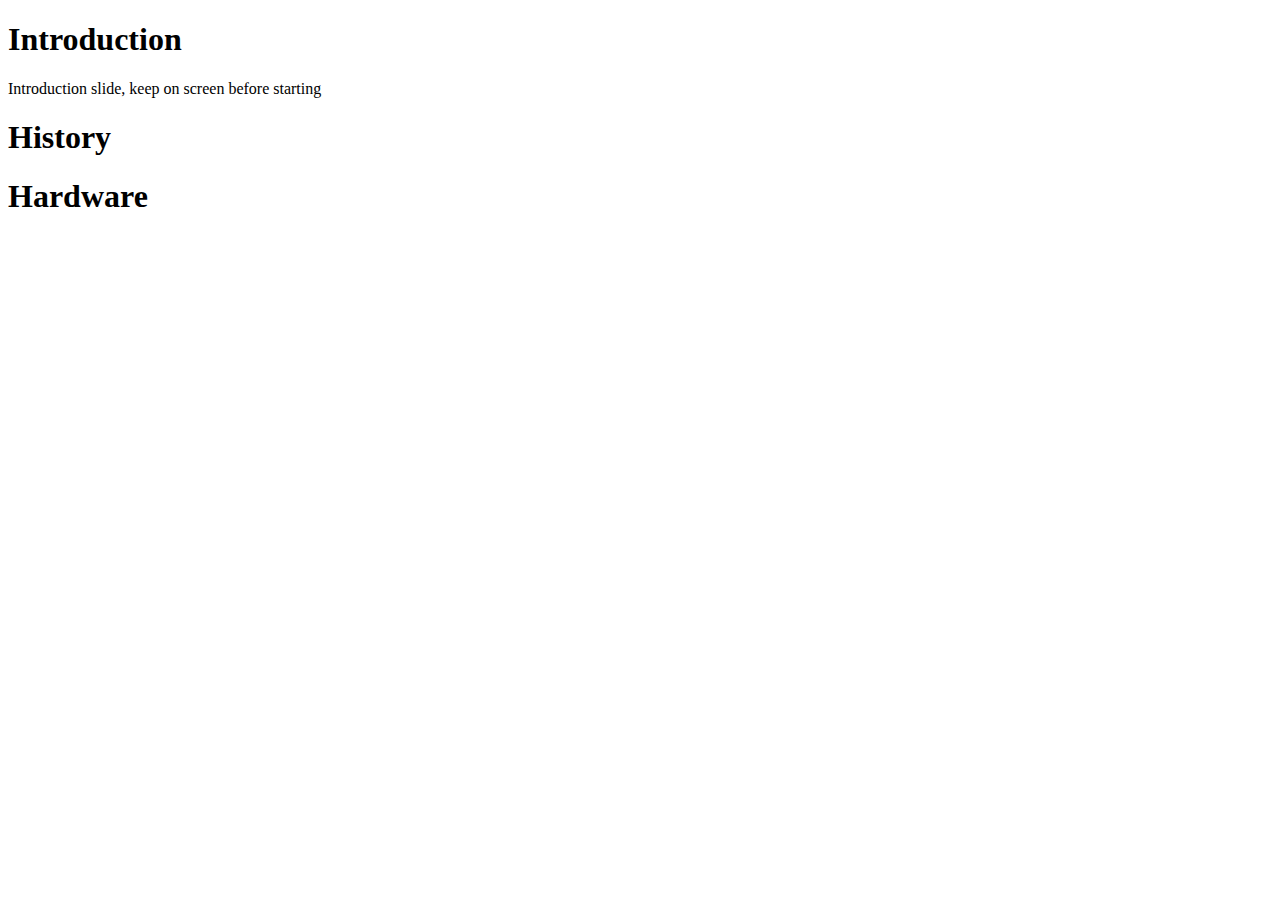
==== introduction/index.html @ b8266c04 "Added dependencies for using the speaker notes plugin." ====
<!doctype html>
<html>
    <head>
        <meta charset="utf-8" />
        <link rel="stylesheet" type="text/css" href="stylesheets/reveal.css" />
        <link rel="stylesheet" type="text/css" href="stylesheets/black.css" />
    </head>
    <body>
        <div class="reveal">
            <div class="slides">
                <section>
                    <h1>Introduction</h1>
                    <aside class="notes">Introduction slide, keep on screen before starting</aside>
                </section>
                <section>
                    <h1>History</h1>
                </section>
                <section>
                    <h1>Hardware</h1>
                </section>
            </div>
        </div>
        <script src="scripts/head.min.js"></script>
        <script src="scripts/reveal.js"></script>
        <script>
            Reveal.initialize({
                controls: false,
                center: true,
                history: true,
                transition: 'slide',
                dependencies: [
                    { src: 'plugin/notes/notes.js', async: true }
                ]
            });
        </script>
</body>
</html>
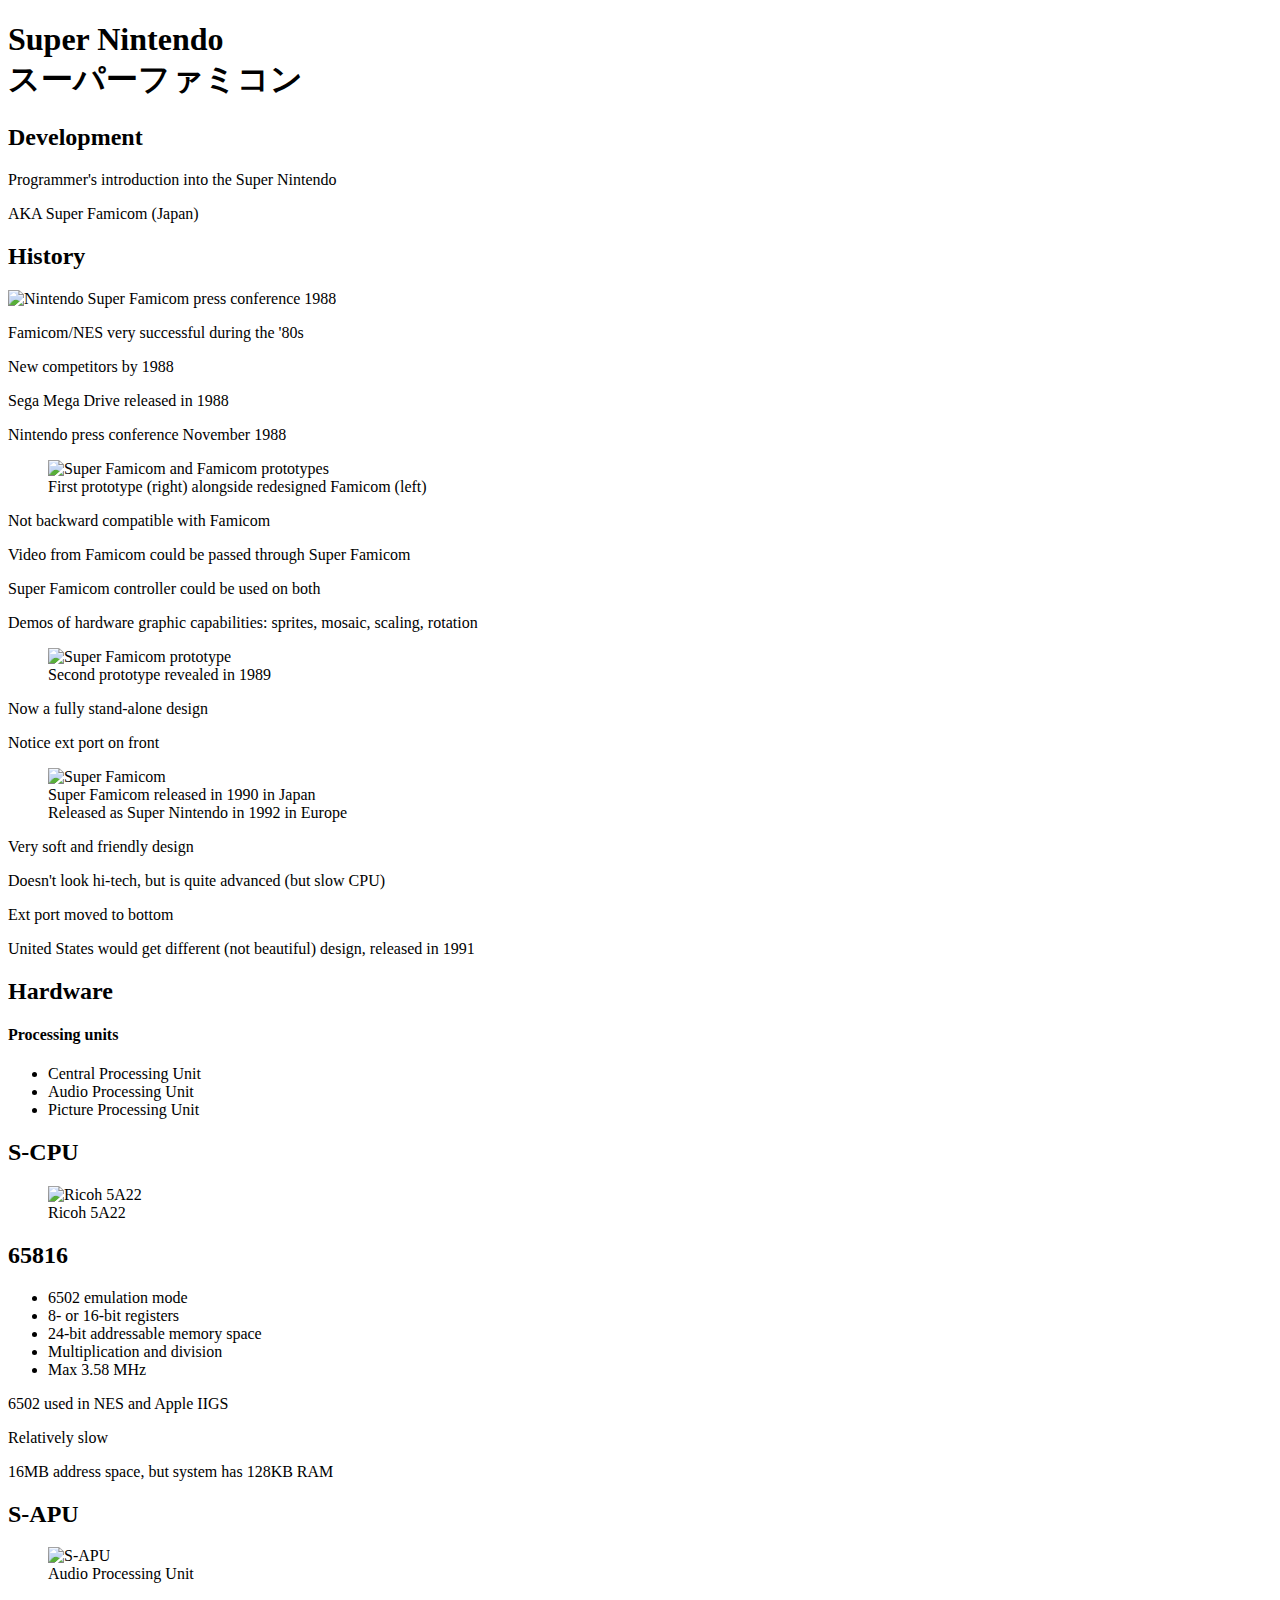
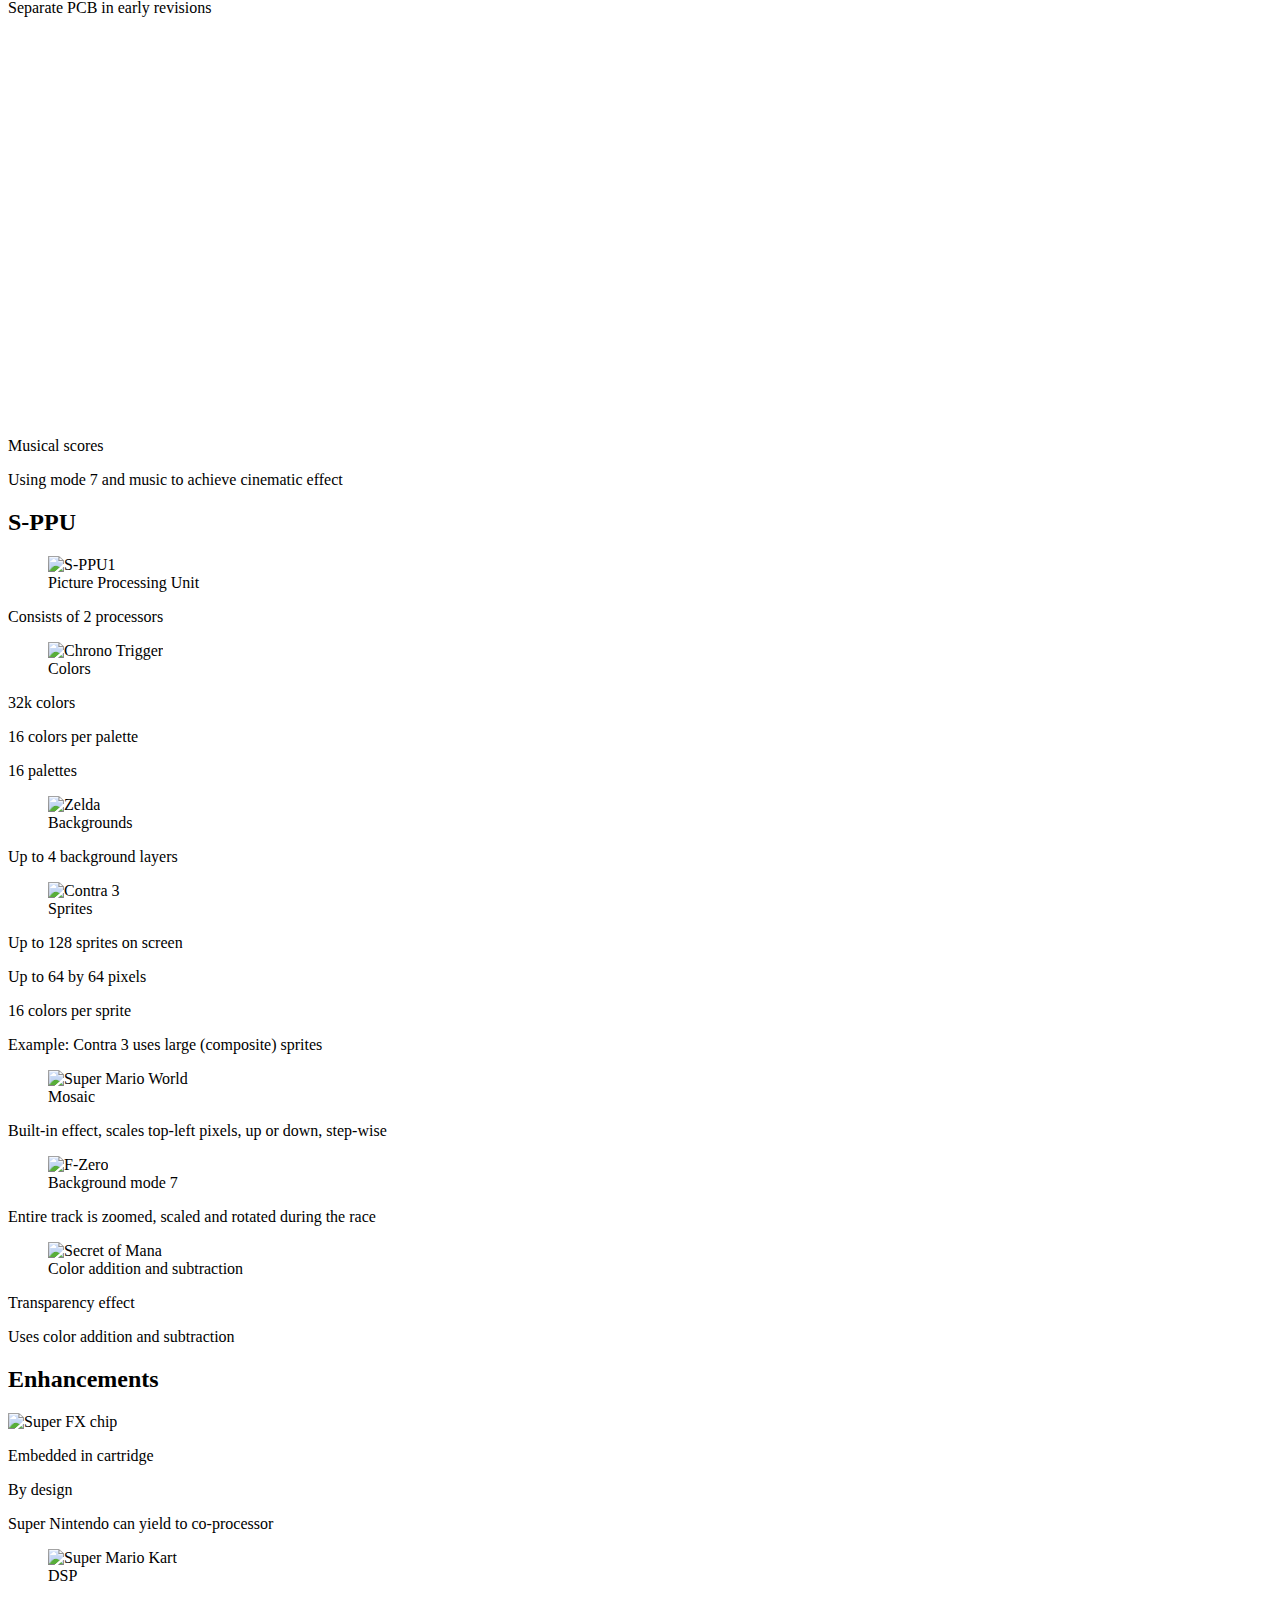
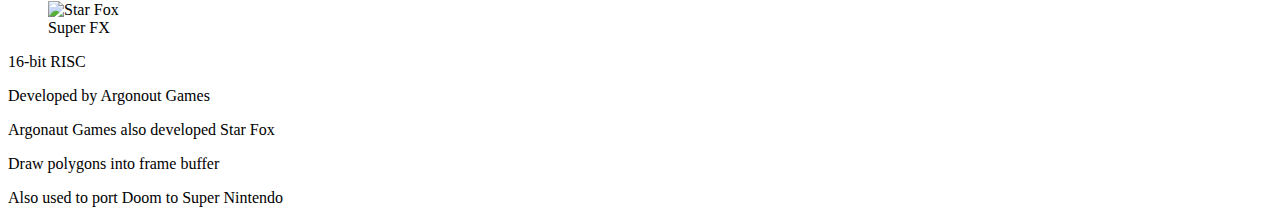
==== commit 9d01b130: "Grouped games with processing units for better cohesion" ====
--- a/introduction/index.html
+++ b/introduction/index.html
@@ -9,15 +9,273 @@
         <div class="reveal">
             <div class="slides">
                 <section>
-                    <h1>Introduction</h1>
-                    <aside class="notes">Introduction slide, keep on screen before starting</aside>
-                </section>
-                <section>
-                    <h1>History</h1>
-                </section>
-                <section>
-                    <h1>Hardware</h1>
-                </section>
+                    <h1>
+                        Super Nintendo <br/>
+                        スーパーファミコン
+                    </h1>
+                    <h2>Development</h2>
+                    <aside class="notes">
+                        <p>Programmer's introduction into the Super Nintendo</p>
+                        <p>AKA Super Famicom (Japan)</p>
+                    </aside>
+                </section>
+                <section>
+                    <section>
+                        <h2>History</h2>
+                        <img src="images/introduction-sfc-press-conference.jpg" 
+                            alt="Nintendo Super Famicom press conference 1988" 
+                            height="400px" />
+                        <aside class="notes">
+                            <p>Famicom/NES very successful during the '80s</p>
+                            <p>New competitors by 1988</p>
+                            <p>Sega Mega Drive released in 1988</p>
+                            <p>Nintendo press conference November 1988</p>
+                        </aside>
+                    </section>
+                    <section>
+                        <figure>
+                            <img src="images/introduction-fc-sfc.jpg"
+                                alt="Super Famicom and Famicom prototypes" />
+                            <figcaption>First prototype (right) alongside redesigned Famicom (left)</figcaption>
+                            <!-- Source: http://disgruntleddesigner.com/chrisc/secret/SFC_1988Q4.html -->
+                        </figure>
+                        <aside class="notes">
+                            <p>Not backward compatible with Famicom</p>
+                            <p>Video from Famicom could be passed through Super Famicom</p>
+                            <p>Super Famicom controller could be used on both</p>
+                            <p>Demos of hardware graphic capabilities: sprites, mosaic, scaling, rotation</p>
+                        </aside>
+                    </section>
+                    <section>
+                        <figure>
+                            <img src="images/prototype-sfc-ext-port-front.jpg"
+                                alt="Super Famicom prototype" />
+                            <figcaption>Second prototype revealed in 1989</figcaption>
+                            <!-- Source: http://disgruntleddesigner.com/chrisc/secret/SFC_1989Q3.html -->
+                        </figure>
+                        <aside class="notes">
+                            <p>Now a fully stand-alone design</p>
+                            <p>Notice ext port on front</p>
+                        </aside>
+                    </section>
+                    <section>
+                        <figure>
+                            <img src="images/super-famicom.jpg"
+                                alt="Super Famicom" />
+                            <figcaption>
+                                Super Famicom released in 1990 in Japan<br />
+                                Released as Super Nintendo in 1992 in Europe</figcaption>
+                            <!-- Source: http://www.retrotaku.com/wp-content/uploads/2010/11/Super-Famicom-Japan.jpg -->
+                        </figure>
+                        <aside class="notes">
+                            <p>Very soft and friendly design</p>
+                            <p>Doesn't look hi-tech, but is quite advanced (but slow CPU)</p>
+                            <p>Ext port moved to bottom</p>
+                            <p>United States would get different (not beautiful) design, released in 1991</p>
+                        </aside>
+                    </section>
+                    <!-- /History -->
+                </section>
+
+                <section>
+                    <h2>Hardware</h2>
+                    <h4>Processing units</h4>
+                    <ul>
+                        <li class="fragment">Central Processing Unit</li>
+                        <li class="fragment">Audio Processing Unit</li>
+                        <li class="fragment">Picture Processing Unit</li>
+                    </ul>
+                </section>
+
+                <section>
+                    <section>
+                        <h2>S-CPU</h2>
+                        <figure>
+                            <img src="images/ricoh-5a22.jpg"
+                                alt="Ricoh 5A22" 
+                                height="256" />
+                            <figcaption>Ricoh 5A22</figcaption>
+                            <!-- Source: https://en.wikipedia.org/wiki/File:5A22-02_01.jpg -->
+                        </figure>
+                    </section>
+                    <section>
+                        <h2>65816</h2>
+                        <ul>
+                            <li class="fragment">6502 emulation mode</li>
+                            <li class="fragment">8- or 16-bit registers</li>
+                            <li class="fragment">24-bit addressable memory space</li>
+                            <li class="fragment">Multiplication and division</li>
+                            <li class="fragment">Max 3.58 MHz</li>
+                        </ul>
+                        <aside class="notes">
+                            <p>6502 used in NES and Apple IIGS</p>
+                            <p>Relatively slow</p>
+                            <p>16MB address space, but system has 128KB RAM</p>
+                        </aside>
+                    </section>
+                    <!-- /S-CPU -->
+                </section>
+
+                <section>
+                    <section>
+                        <h2>S-APU</h2>
+                        <figure>
+                            <img src="images/s-apu.jpeg"
+                                alt="S-APU"
+                                height="256" />
+                            <figcaption>Audio Processing Unit</figcaption>
+                            <!-- Source:  -->
+                        </figure>
+                        <aside class="notes">
+                            <p>Separate PCB in early revisions</p>
+                        </aside>
+                    </section>
+                    <section>
+                        <iframe width="512" height="384" src="https://www.youtube.com/embed/RDMWp1oLoA0?start=220" frameborder="0"></iframe>
+                        <p>Musical scores</p>
+                        <aside class="notes">
+                            <p>Using mode 7 and music to achieve cinematic effect</p>
+                        </aside>
+                    </section>
+                    <!-- /S-APU -->
+                </section>
+
+                <section>
+                    <section>
+                        <h2>S-PPU</h2>
+                        <figure>
+                            <img src="images/s-ppu1.jpg"
+                                alt="S-PPU1"
+                                height="256" />
+                            <figcaption>Picture Processing Unit</figcaption>
+                            <!-- Source: http://retro.mmgn.com/NES/Forums/retro-repair-mod-horror-stories -->
+                        </figure>
+                        <aside class="notes">
+                            <p>Consists of 2 processors</p>
+                        </aside>
+                    </section>
+                    <section>
+                        <figure>
+                            <img src="images/chrono-trigger.gif"
+                                alt="Chrono Trigger"
+                                width="512" />
+                            <figcaption>Colors</figcaption>
+                            <!-- Source: http://neogaf.com/forum/showthread.php?t=1008046&page=4 -->
+                        </figure>
+                        <aside class="notes">
+                            <p>32k colors<p/>
+                            <p>16 colors per palette</p>
+                            <p>16 palettes</p>
+                        </aside>
+                    </section>
+                    <section>
+                        <figure>
+                            <img src="images/zelda.png"
+                                alt="Zelda"
+                                width="512" />
+                            <figcaption>Backgrounds</figcaption>
+                            <!-- Source: http://www.ign.com/boards/threads/favourite-views-in-the-series.454221187/ -->
+                        </figure>
+                        <aside class="notes">
+                            <p>Up to 4 background layers</p>
+                        </aside>
+                    </section>
+                    <section>
+                        <figure>
+                            <img src="images/contra-3.gif"
+                                alt="Contra 3"
+                                width="512" />
+                            <figcaption>Sprites</figcaption>
+                            <!-- Source: https://giphy.com/gifs/snes-contra-3-143c0HBGv5oUPm -->
+                        </figure>
+                        <aside class="notes">
+                            <p>Up to 128 sprites on screen</p>
+                            <p>Up to 64 by 64 pixels</p>
+                            <p>16 colors per sprite</p>
+                            <p>Example: Contra 3 uses large (composite) sprites</p>
+                        </aside>
+                    </section>
+                    <section>
+                        <figure>
+                            <img src="images/super-mario-world-mosaic.gif"
+                                alt="Super Mario World"
+                                width="512" />
+                            <figcaption>Mosaic</figcaption>
+                            <!-- Source: http://hellyeakpokemon.tumblr.com/ -->
+                        </figure>
+                        <aside class="notes">
+                            <p>Built-in effect, scales top-left pixels, up or down, step-wise</p>
+                        </aside>
+                    </section>
+                    <section>
+                        <figure>
+                            <img src="images/f-zero.gif"
+                                alt="F-Zero"
+                                width="512" />
+                            <figcaption>Background mode 7</figcaption>
+                            <!-- Source: http://www.gamingontheedge.com/2014/05/f-zero-city-of-silence.html -->
+                        </figure>
+                        <aside class="notes">
+                            <p>Entire track is zoomed, scaled and rotated during the race</p>
+                        </aside>
+                    </section>
+                    <section>
+                        <figure>
+                            <img src="images/secret-of-mana-transparency.png"
+                                alt="Secret of Mana"
+                                width="512" />
+                            <figcaption>Color addition and subtraction</figcaption>
+                            <!-- Source: http://nateewertkrocker.com/2013/03/ -->
+                        </figure>
+                        <aside class="notes">
+                            <p>Transparency effect</p>
+                            <p>Uses color addition and subtraction</p>
+                        </aside>
+                    </section>
+                    <!-- /S-PPU -->
+                </section>
+
+                <section>
+                    <section>
+                        <h2>Enhancements</h2>
+                        <img src="images/super-fx-chip.jpg"
+                            alt="Super FX chip"
+                            width="512" />
+                        <aside class="notes">
+                            <p>Embedded in cartridge</p>
+                            <p>By design</p>
+                            <p>Super Nintendo can yield to co-processor</p>
+                        </aside>
+                    </section>
+                    <section>
+                        <figure>
+                            <img src="images/super-mario-kart.gif"
+                                alt="Super Mario Kart"
+                                width="512" />
+                            <figcaption>DSP</figcaption>
+                            <!-- Source: http://geek-crafts.fr/39-mario-kart -->
+                        </figure>
+                    </section>
+                    <section>
+                        <figure>
+                            <img src="images/star-fox.gif"
+                                alt="Star Fox"
+                                width="512" />
+                            <figcaption>Super FX</figcaption>
+                            <!-- Source: https://giphy.com/gifs/video-games-nintendo-snes-67c6xTeKCxXqM -->
+                        </figure>
+                        <aside class="notes">
+                            <p>16-bit RISC</p>
+                            <p>Developed by Argonout Games</p>
+                            <p>Argonaut Games also developed Star Fox</p>
+                            <p>Draw polygons into frame buffer</p>
+                            <p>Also used to port Doom to Super Nintendo</p>
+                        </aside>
+                    </section>
+                    <!-- /Enhancements -->
+                </section>
+
+                
             </div>
         </div>
         <script src="scripts/head.min.js"></script>
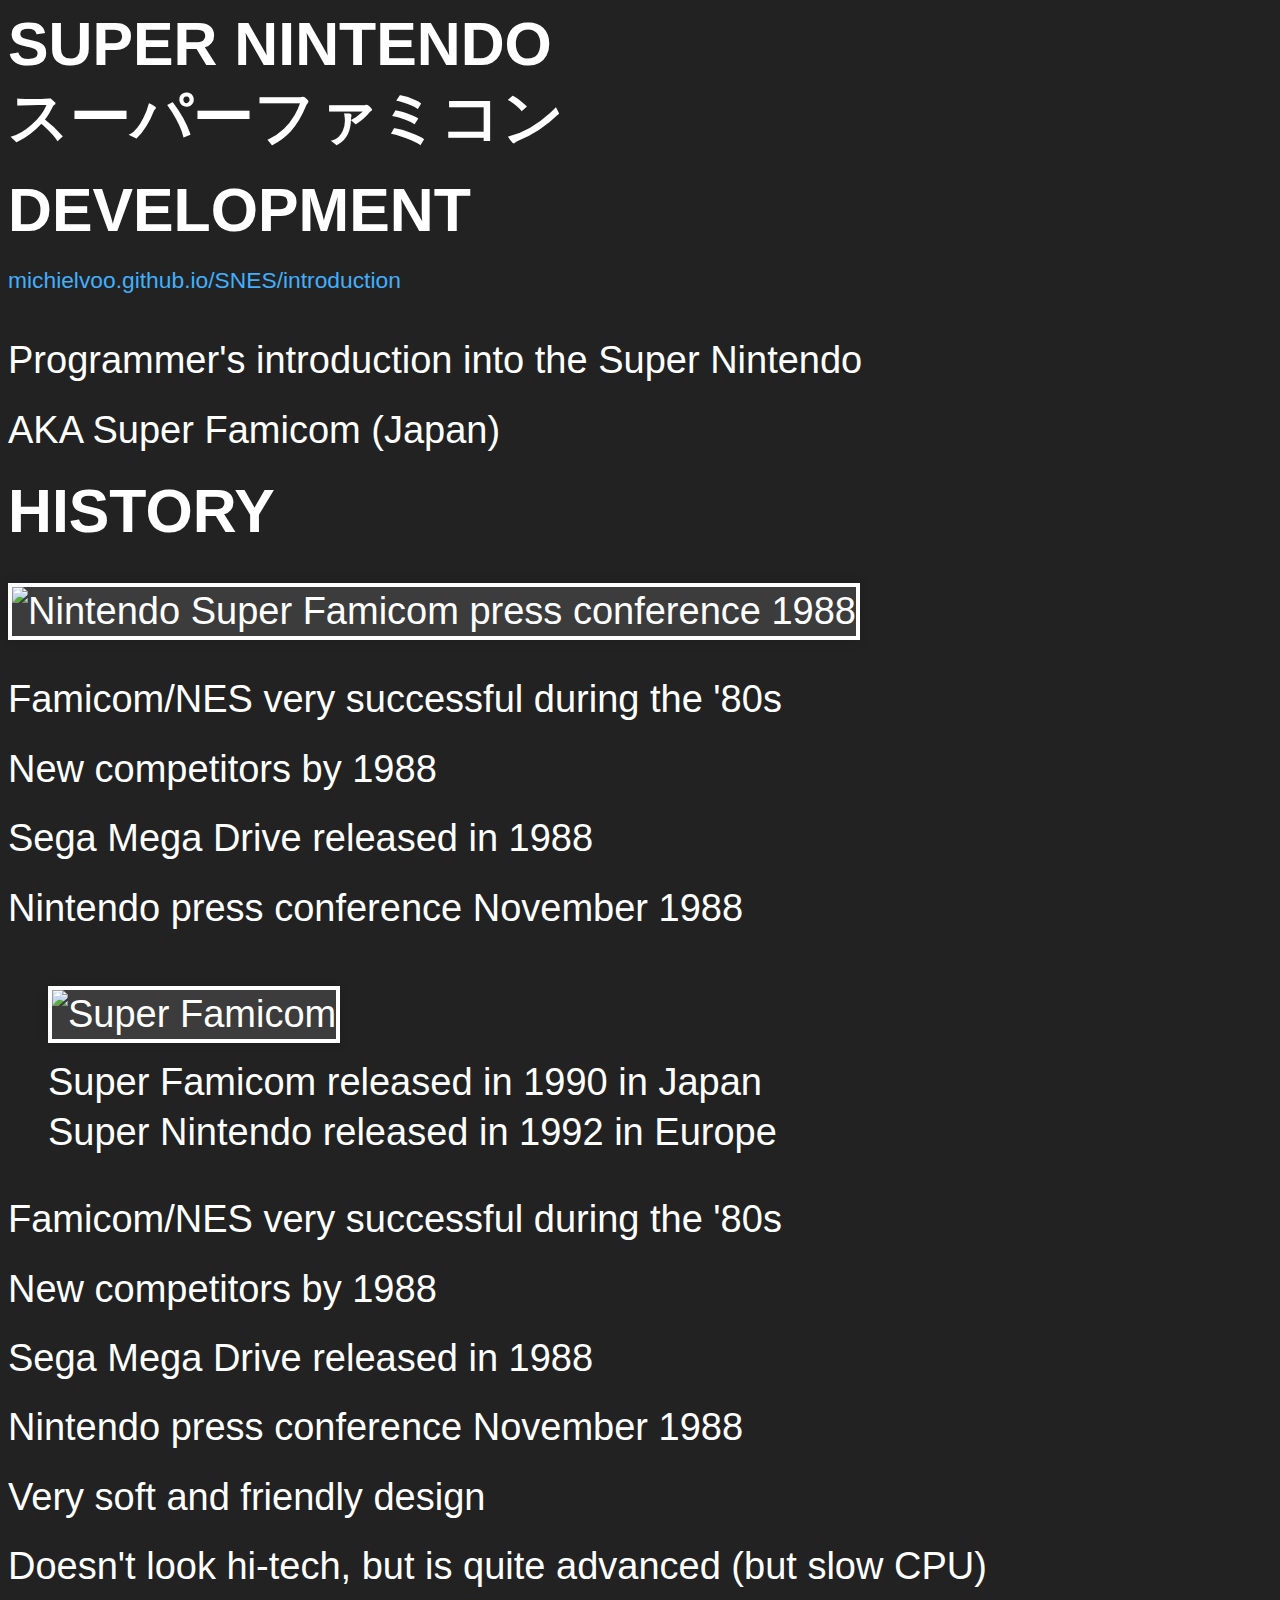
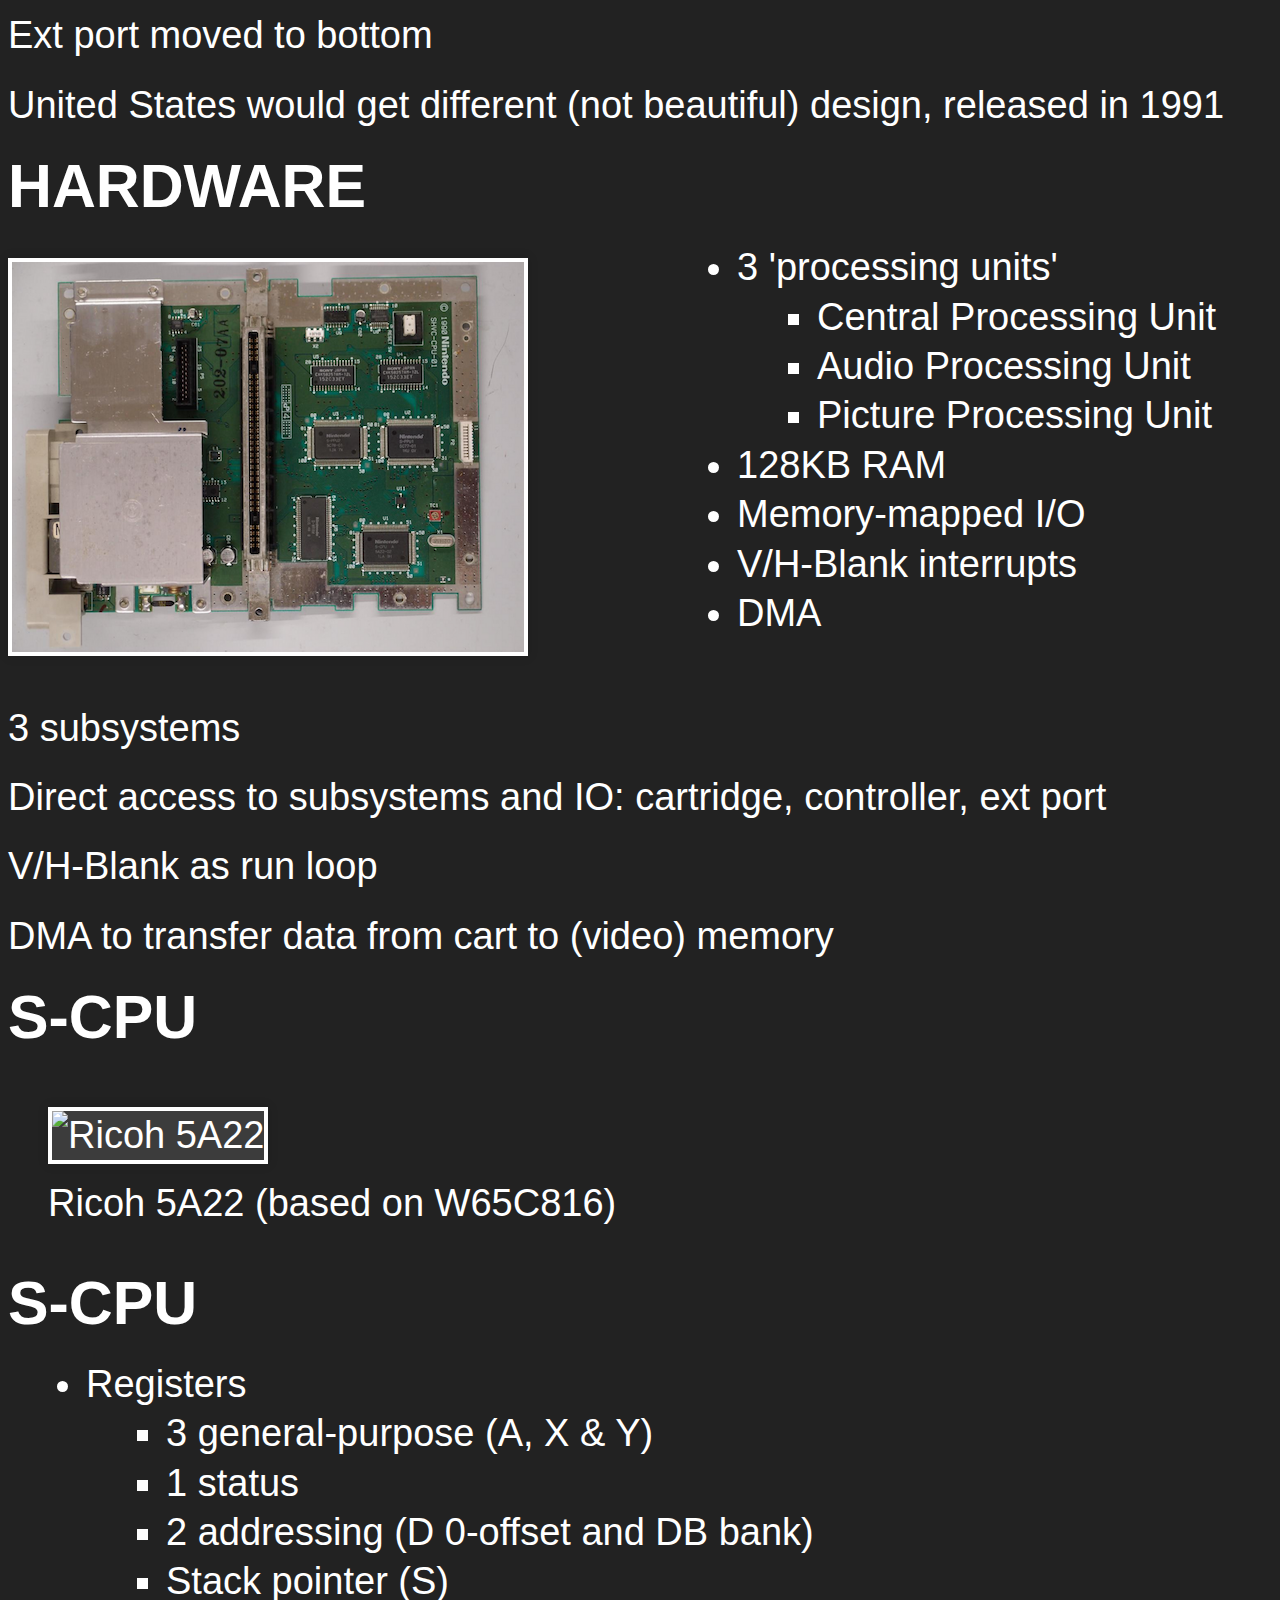
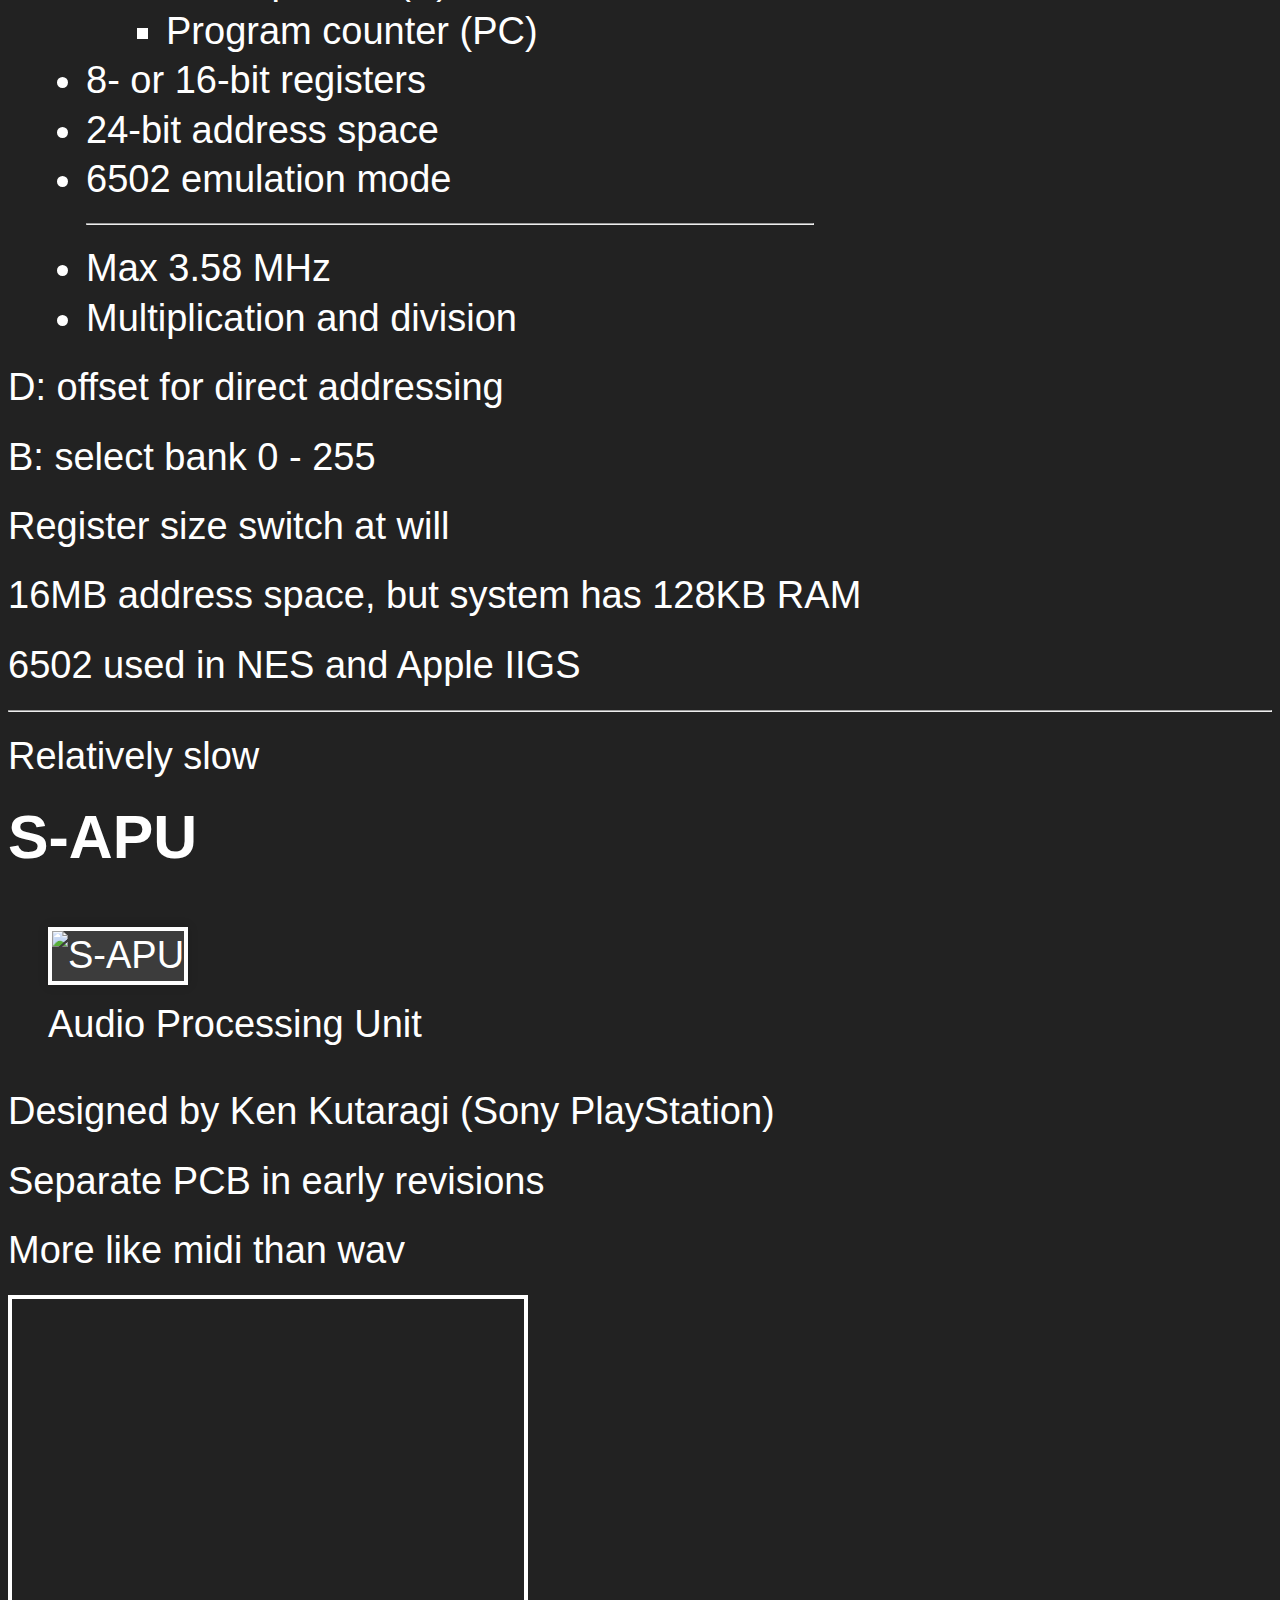
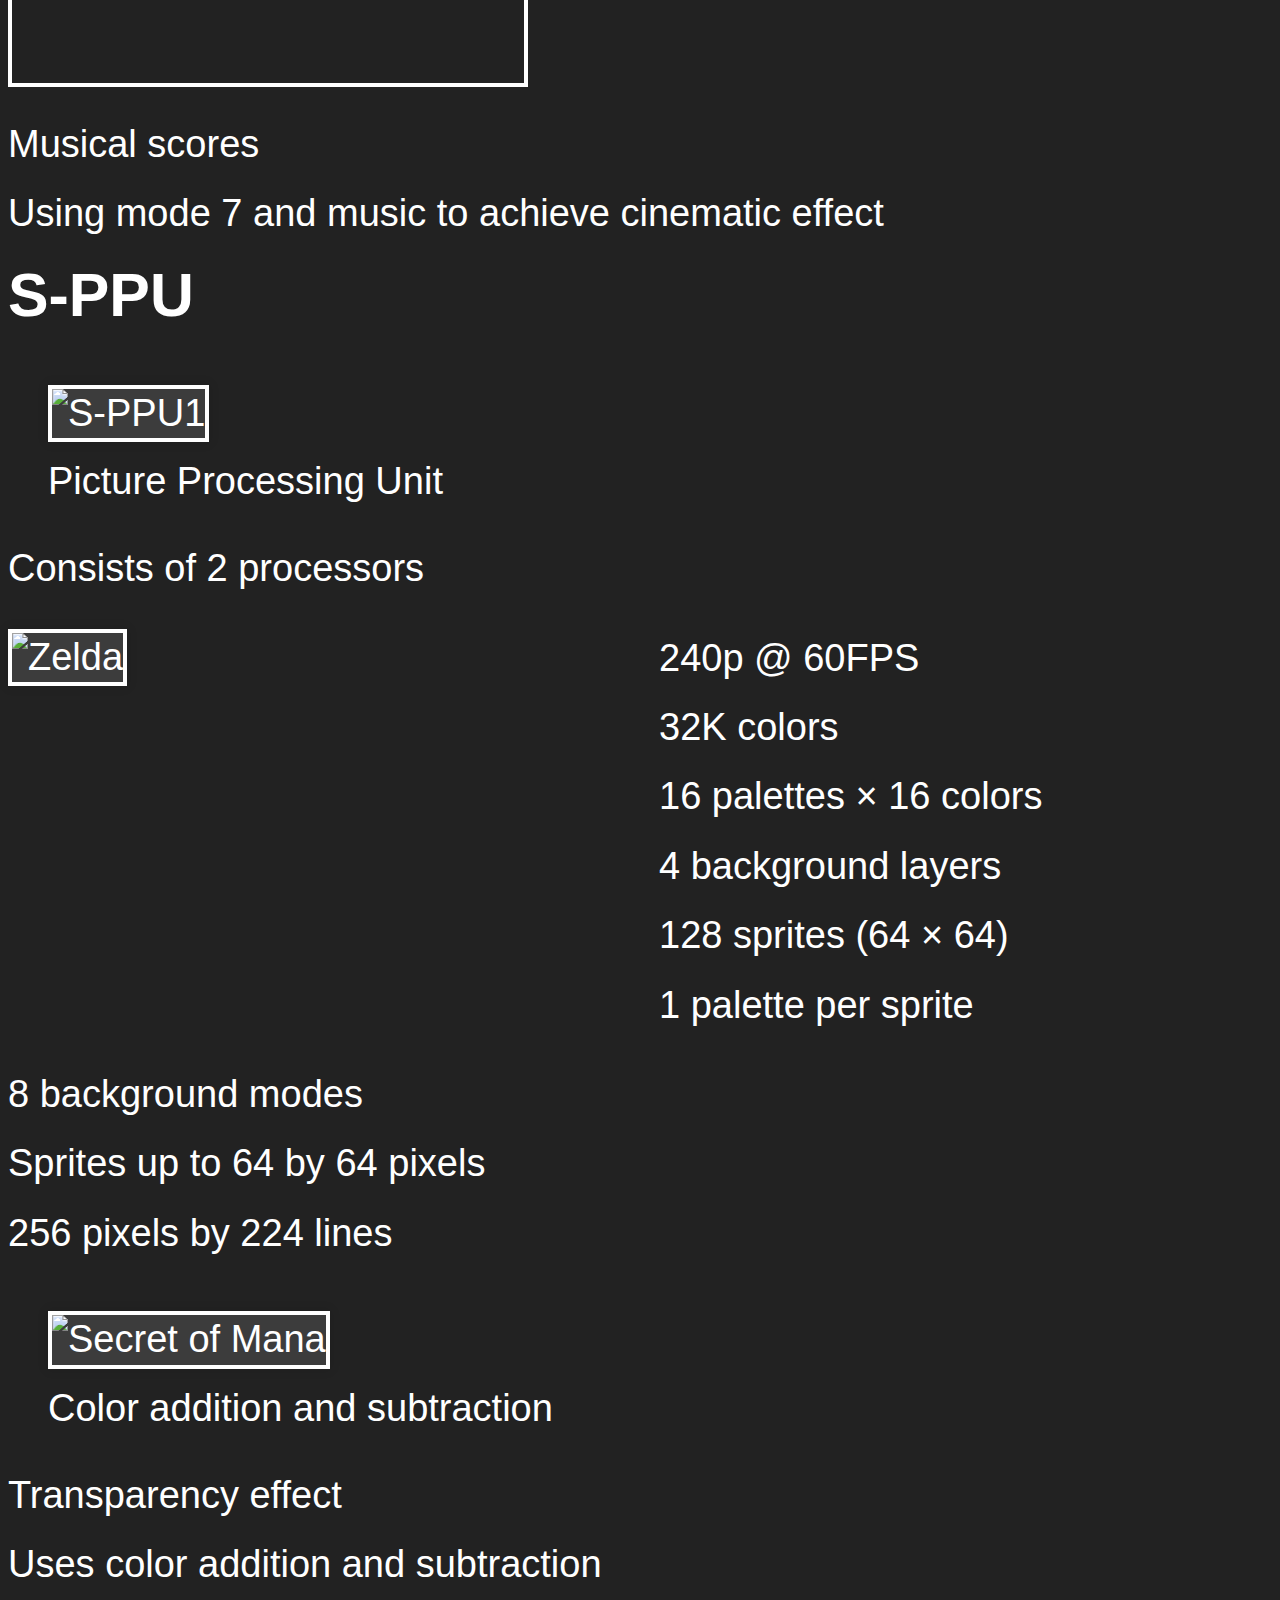
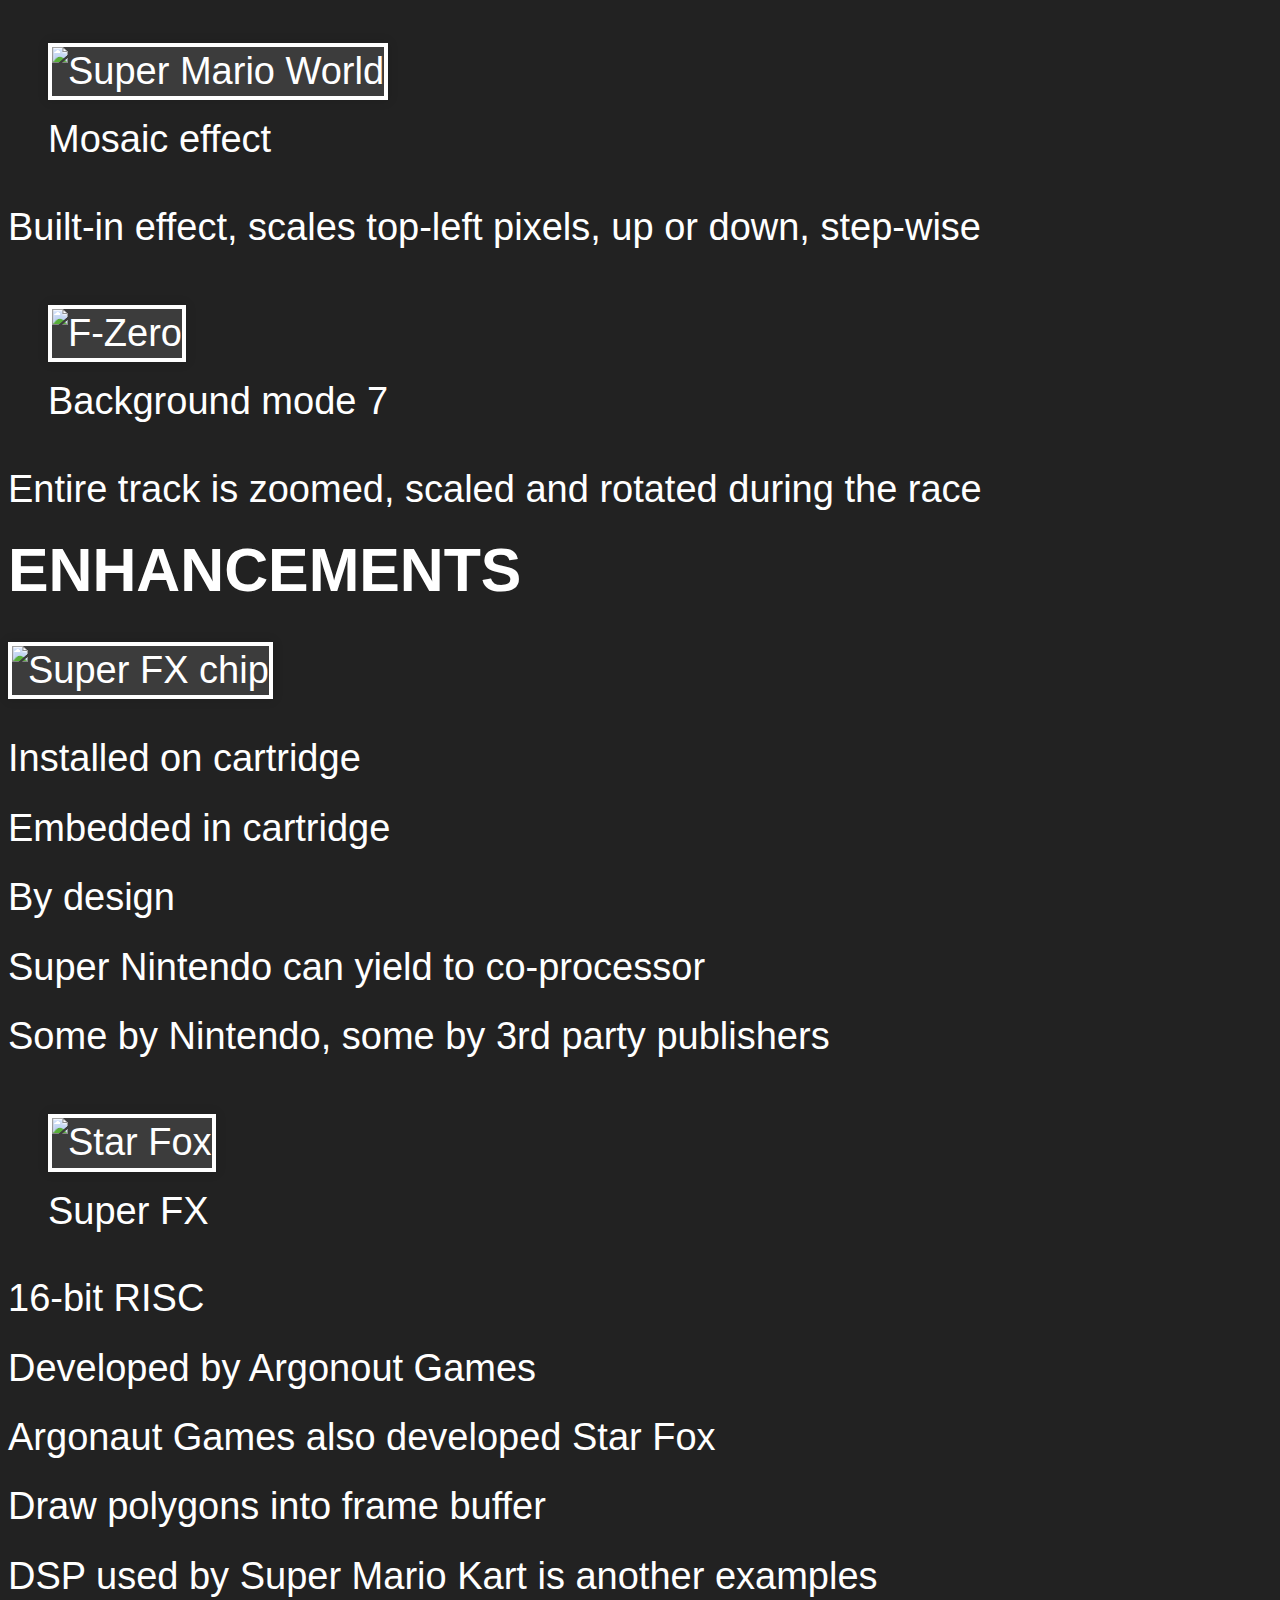
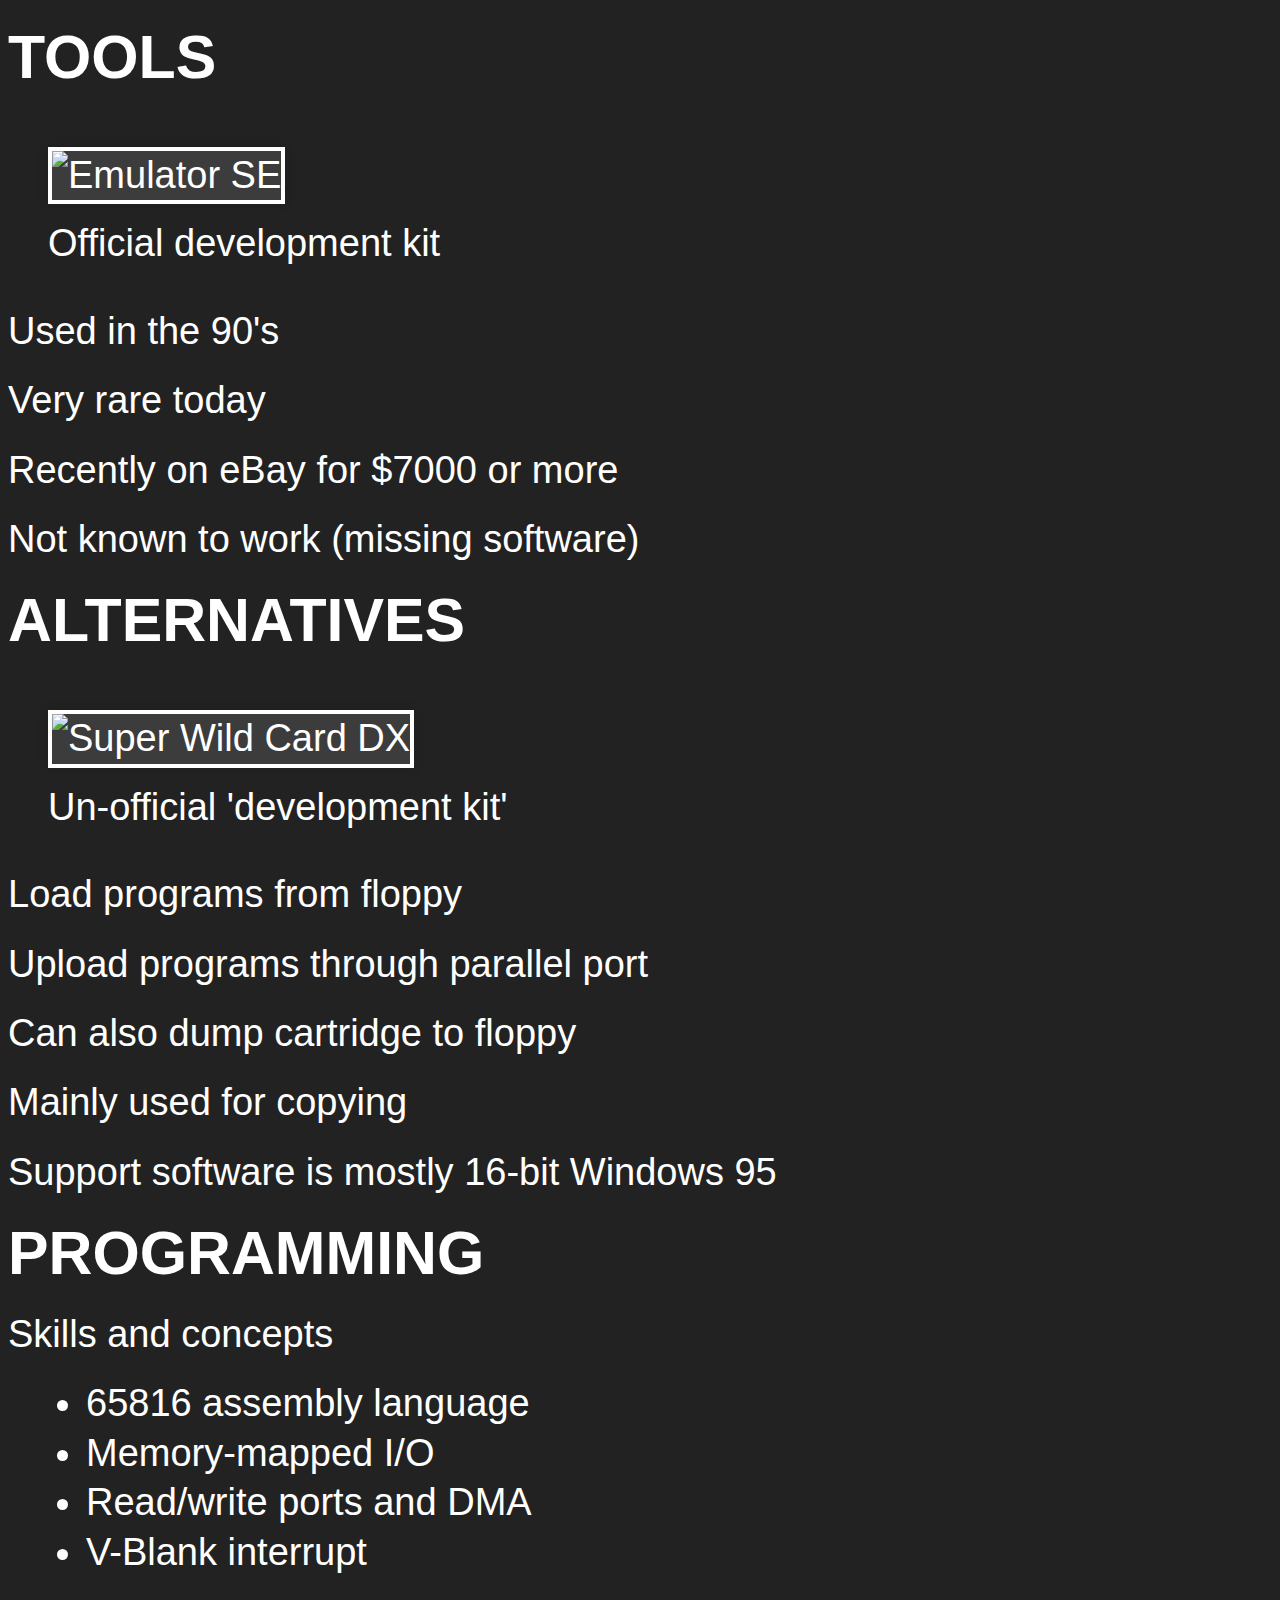
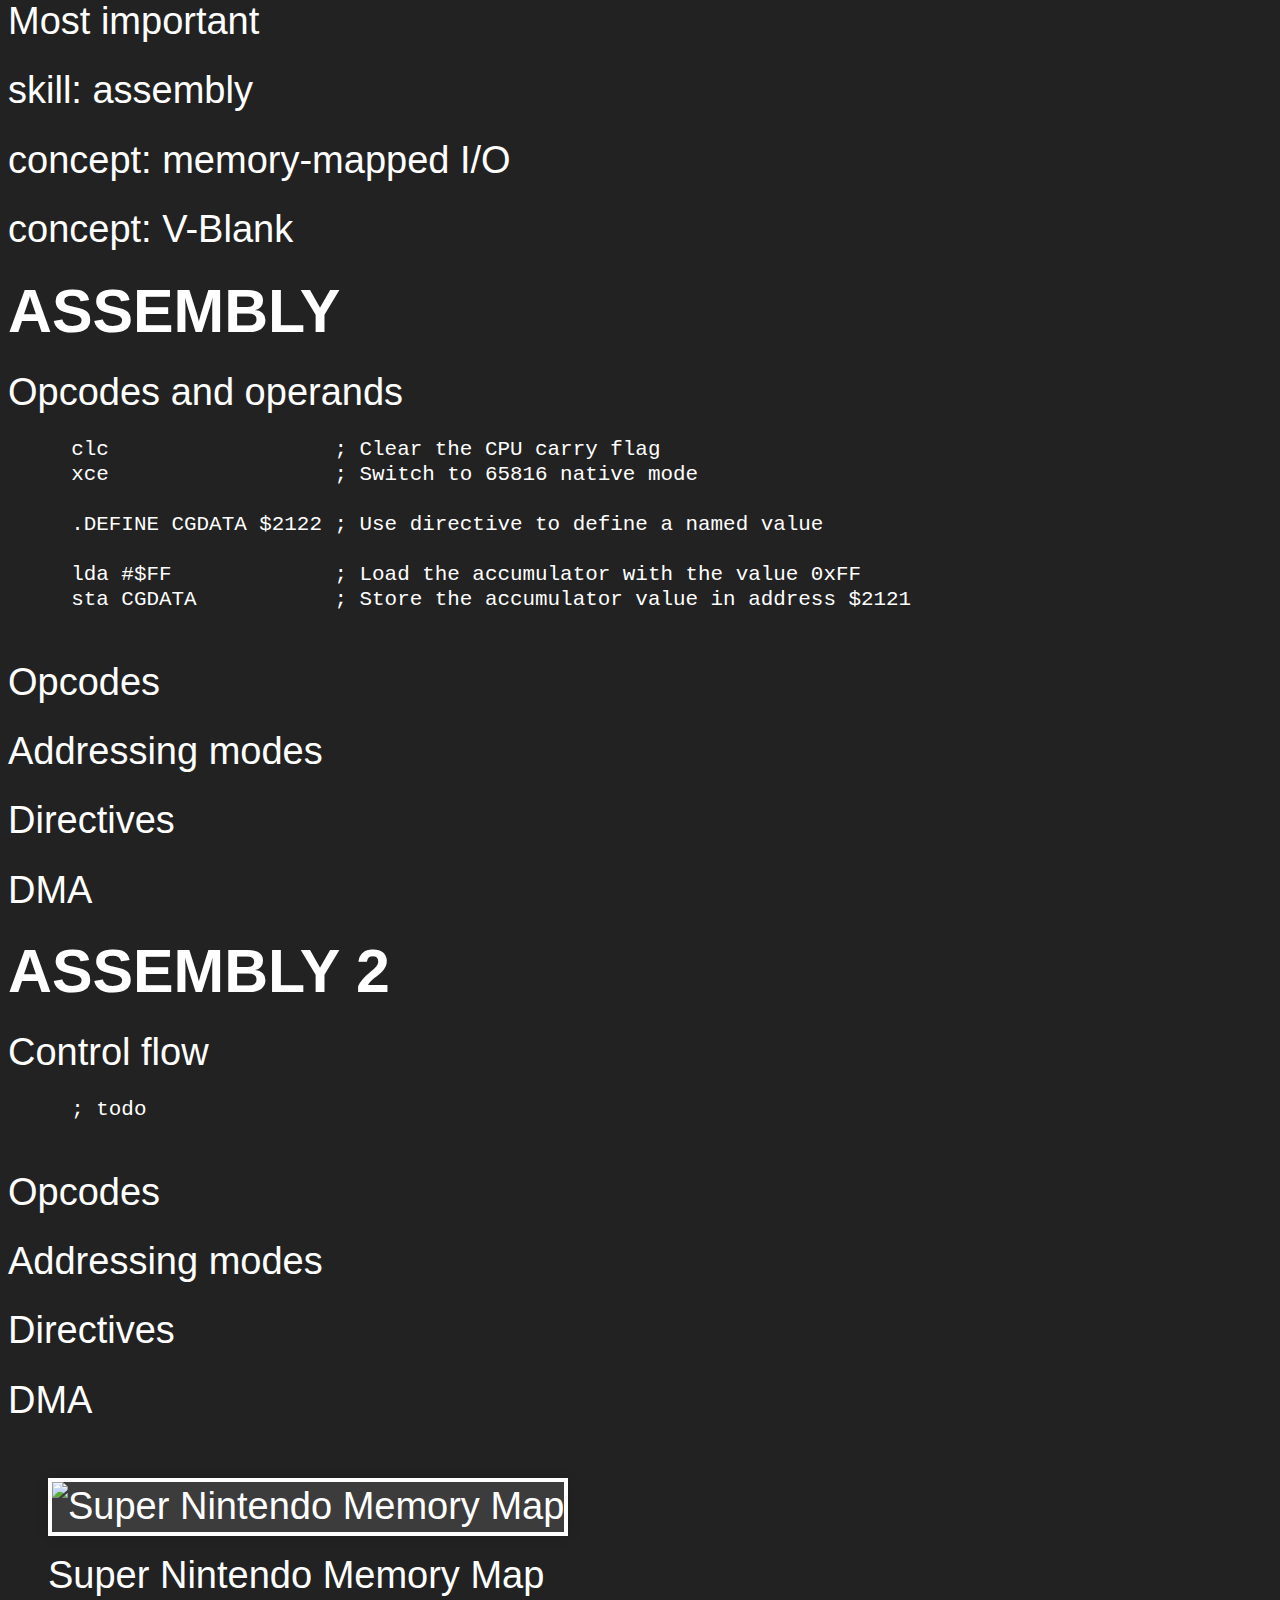
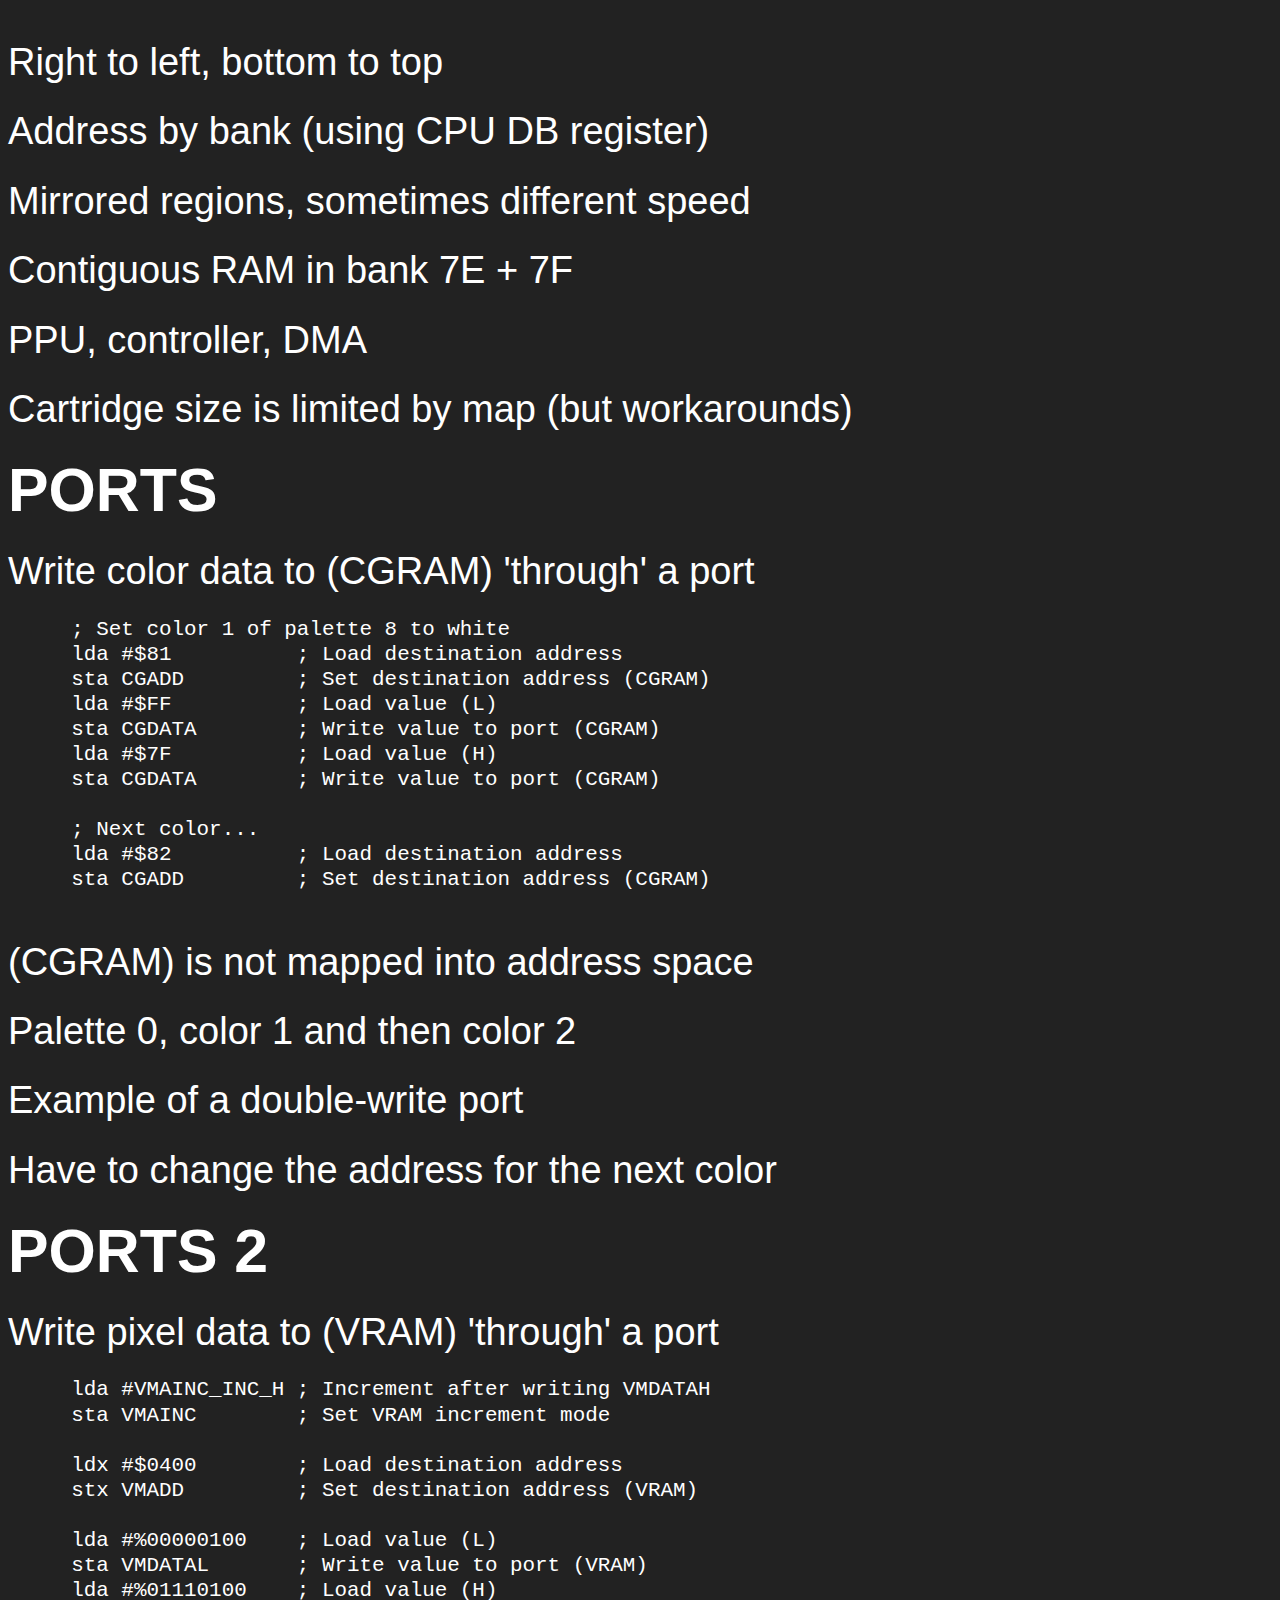
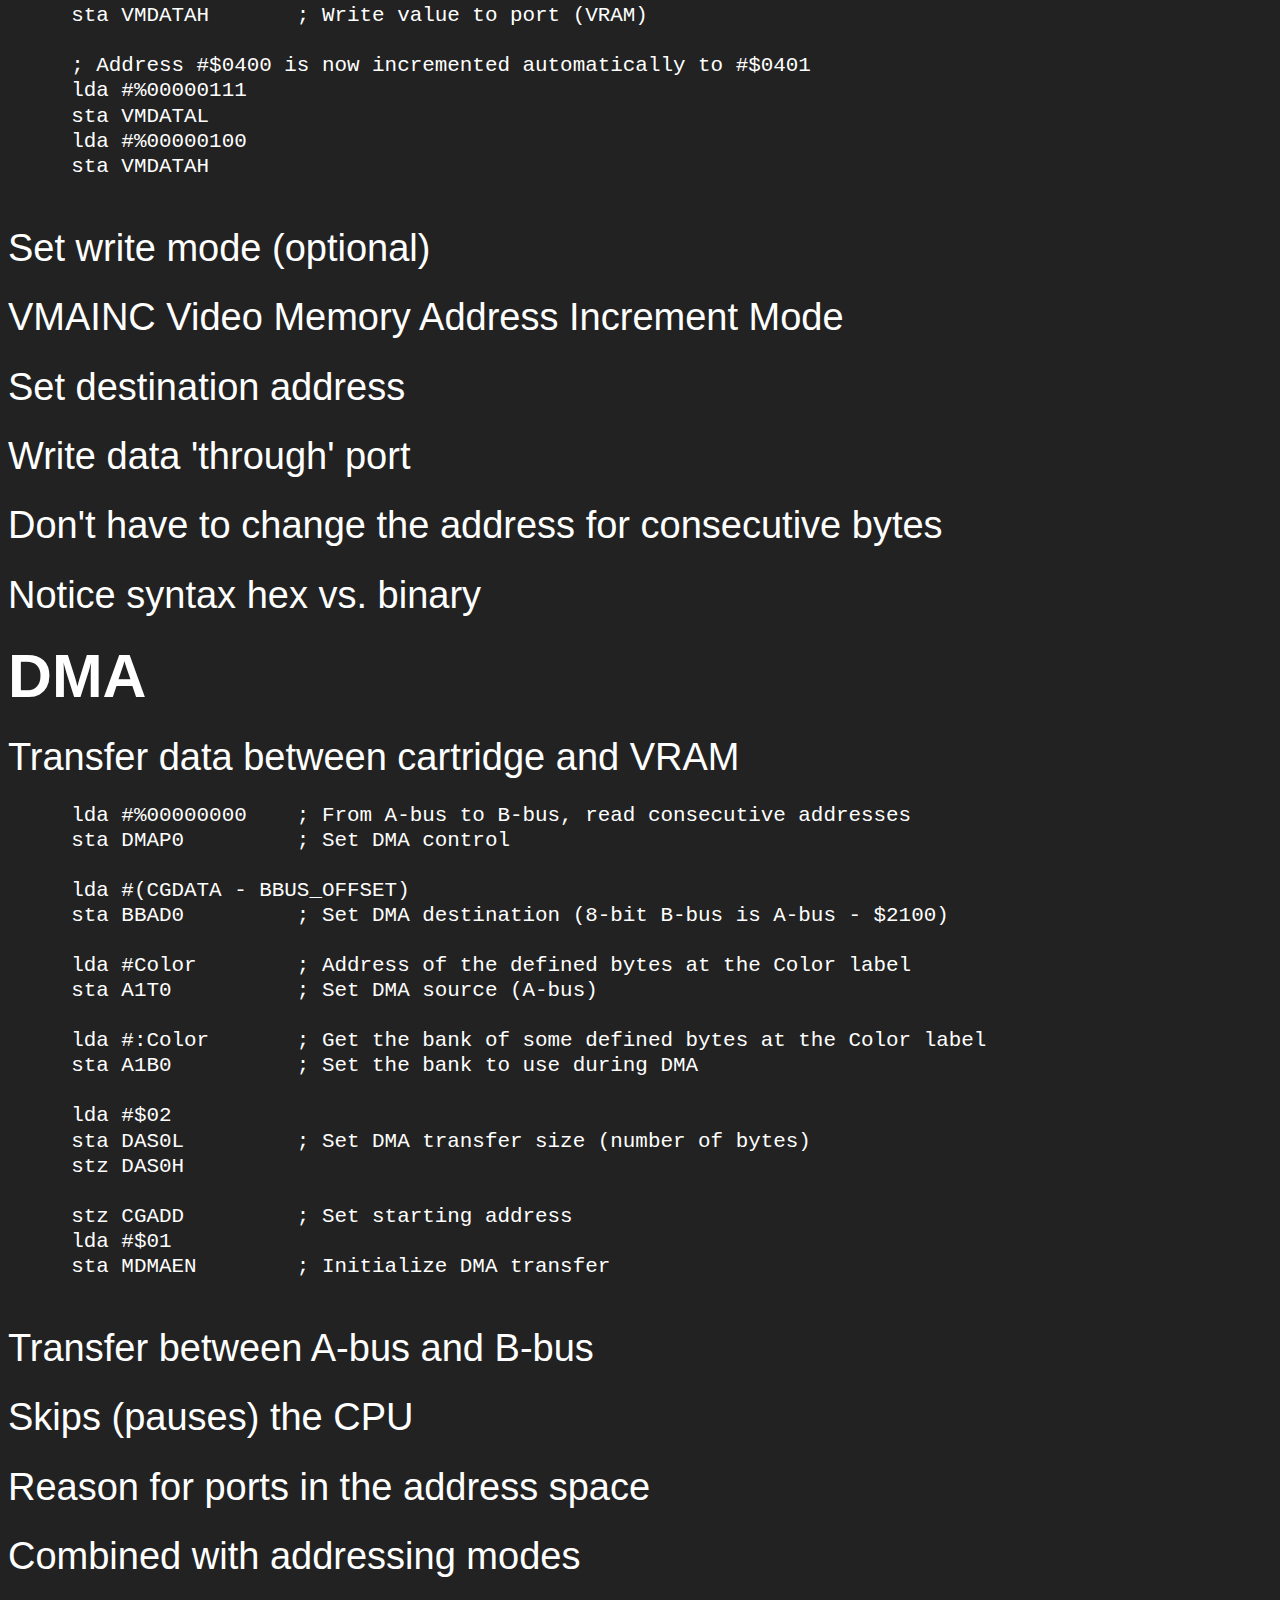
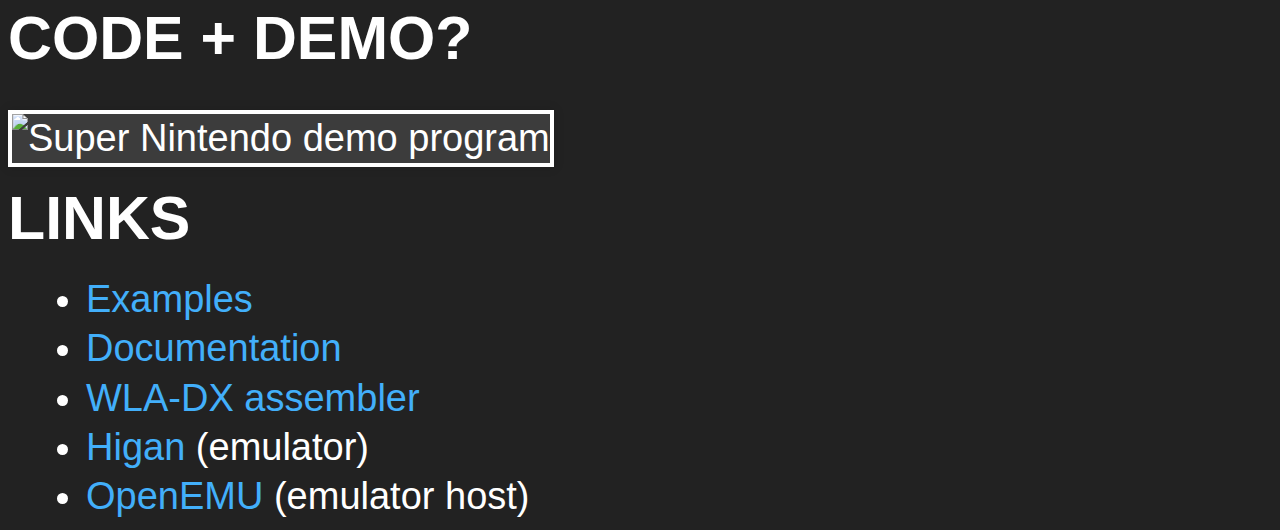
==== commit 82c1e387: "Set title, add SFC PCB image, add list of registers, add code and concepts" ====
--- a/introduction/index.html
+++ b/introduction/index.html
@@ -2,6 +2,7 @@
 <html>
     <head>
         <meta charset="utf-8" />
+        <title>Super Nintendo development</title>
         <link rel="stylesheet" type="text/css" href="stylesheets/reveal.css" />
         <link rel="stylesheet" type="text/css" href="stylesheets/black.css" />
     </head>
@@ -9,11 +10,15 @@
         <div class="reveal">
             <div class="slides">
                 <section>
-                    <h1>
+                    <h2>
                         Super Nintendo <br/>
                         スーパーファミコン
-                    </h1>
+                    </h2>
                     <h2>Development</h2>
+                    <p><small>
+                            <a href="https://michielvoo.github.io/SNES/introduction">michielvoo.github.io/SNES/introduction</a>
+                        </small>
+                    </p>
                     <aside class="notes">
                         <p>Programmer's introduction into the Super Nintendo</p>
                         <p>AKA Super Famicom (Japan)</p>
@@ -34,40 +39,18 @@
                     </section>
                     <section>
                         <figure>
-                            <img src="images/introduction-fc-sfc.jpg"
-                                alt="Super Famicom and Famicom prototypes" />
-                            <figcaption>First prototype (right) alongside redesigned Famicom (left)</figcaption>
-                            <!-- Source: http://disgruntleddesigner.com/chrisc/secret/SFC_1988Q4.html -->
-                        </figure>
-                        <aside class="notes">
-                            <p>Not backward compatible with Famicom</p>
-                            <p>Video from Famicom could be passed through Super Famicom</p>
-                            <p>Super Famicom controller could be used on both</p>
-                            <p>Demos of hardware graphic capabilities: sprites, mosaic, scaling, rotation</p>
-                        </aside>
-                    </section>
-                    <section>
-                        <figure>
-                            <img src="images/prototype-sfc-ext-port-front.jpg"
-                                alt="Super Famicom prototype" />
-                            <figcaption>Second prototype revealed in 1989</figcaption>
-                            <!-- Source: http://disgruntleddesigner.com/chrisc/secret/SFC_1989Q3.html -->
-                        </figure>
-                        <aside class="notes">
-                            <p>Now a fully stand-alone design</p>
-                            <p>Notice ext port on front</p>
-                        </aside>
-                    </section>
-                    <section>
-                        <figure>
                             <img src="images/super-famicom.jpg"
                                 alt="Super Famicom" />
                             <figcaption>
                                 Super Famicom released in 1990 in Japan<br />
-                                Released as Super Nintendo in 1992 in Europe</figcaption>
+                                Super Nintendo released in 1992 in Europe</figcaption>
                             <!-- Source: http://www.retrotaku.com/wp-content/uploads/2010/11/Super-Famicom-Japan.jpg -->
                         </figure>
                         <aside class="notes">
+                            <p>Famicom/NES very successful during the '80s</p>
+                            <p>New competitors by 1988</p>
+                            <p>Sega Mega Drive released in 1988</p>
+                            <p>Nintendo press conference November 1988</p>
                             <p>Very soft and friendly design</p>
                             <p>Doesn't look hi-tech, but is quite advanced (but slow CPU)</p>
                             <p>Ext port moved to bottom</p>
@@ -79,14 +62,33 @@
 
                 <section>
                     <h2>Hardware</h2>
-                    <h4>Processing units</h4>
-                    <ul>
-                        <li class="fragment">Central Processing Unit</li>
-                        <li class="fragment">Audio Processing Unit</li>
-                        <li class="fragment">Picture Processing Unit</li>
-                    </ul>
-                </section>
-
+                    <div class="layout" style="display: flex">
+                        <div class="first column" style="width: 50%">
+                            <img src="images/super-famicom-pcb.png" alt="Super Famicom printed circuit board" />
+                        </div>
+                        <div class="last column" style="width: 50%; text-align: left; padding-left: 1em;">
+                            <ul>
+                                <li>3 'processing units'
+                                    <ul>
+                                        <li class="fragment">Central Processing Unit</li>
+                                        <li class="fragment">Audio Processing Unit</li>
+                                        <li class="fragment">Picture Processing Unit</li>
+                                    </ul>
+                                </li>
+                                <li class="fragment">128KB RAM</li>
+                                <li class="fragment">Memory-mapped I/O</li>
+                                <li class="fragment">V/H-Blank interrupts</li>
+                                <li class="fragment">DMA</li>
+                            </ul>
+                        </div>
+                    </div>
+                    <aside class="notes">
+                        <p>3 subsystems</p>
+                        <p>Direct access to subsystems and IO: cartridge, controller, ext port</p>
+                        <p>V/H-Blank as run loop</p>
+                        <p>DMA to transfer data from cart to (video) memory</li>
+                    </aside>
+                </section>
                 <section>
                     <section>
                         <h2>S-CPU</h2>
@@ -94,23 +96,36 @@
                             <img src="images/ricoh-5a22.jpg"
                                 alt="Ricoh 5A22" 
                                 height="256" />
-                            <figcaption>Ricoh 5A22</figcaption>
+                            <figcaption>Ricoh 5A22 (based on W65C816)</figcaption>
                             <!-- Source: https://en.wikipedia.org/wiki/File:5A22-02_01.jpg -->
                         </figure>
                     </section>
                     <section>
-                        <h2>65816</h2>
+                        <h2>S-CPU</h2>
                         <ul>
+                            <li class="fragment">Registers
+                                <ul>
+                                    <li class="fragment">3 general-purpose (A, X & Y)</li>
+                                    <li class="fragment">1 status</li>
+                                    <li class="fragment">2 addressing (D 0-offset and DB bank)</li>
+                                    <li class="fragment">Stack pointer (S)</li>
+                                    <li class="fragment">Program counter (PC)</li>
+                                </ul>
+                            </li>
+                            <li class="fragment">8- or 16-bit registers</li>
+                            <li class="fragment">24-bit address space</li>
                             <li class="fragment">6502 emulation mode</li>
-                            <li class="fragment">8- or 16-bit registers</li>
-                            <li class="fragment">24-bit addressable memory space</li>
+                            <li class="fragment"><hr />Max 3.58 MHz</li>
                             <li class="fragment">Multiplication and division</li>
-                            <li class="fragment">Max 3.58 MHz</li>
                         </ul>
                         <aside class="notes">
+                            <p>D: offset for direct addressing</p>
+                            <p>B: select bank 0 - 255</p>
+                            <p>Register size switch at will</p>
+                            <p>16MB address space, but system has 128KB RAM</p>
                             <p>6502 used in NES and Apple IIGS</p>
+                            <hr />
                             <p>Relatively slow</p>
-                            <p>16MB address space, but system has 128KB RAM</p>
                         </aside>
                     </section>
                     <!-- /S-CPU -->
@@ -127,7 +142,9 @@
                             <!-- Source:  -->
                         </figure>
                         <aside class="notes">
+                            <p>Designed by Ken Kutaragi (Sony PlayStation)</p>
                             <p>Separate PCB in early revisions</p>
+                            <p>More like midi than wav</p>
                         </aside>
                     </section>
                     <section>
@@ -155,44 +172,40 @@
                         </aside>
                     </section>
                     <section>
-                        <figure>
-                            <img src="images/chrono-trigger.gif"
-                                alt="Chrono Trigger"
+                        <div class="layout" style="display: flex">
+                            <div class="first column" style="width: 50%">
+                                <img src="images/zelda.png"
+                                    alt="Zelda"
+                                    width="512" />
+                                <!-- Source: http://www.ign.com/boards/threads/favourite-views-in-the-series.454221187/ -->
+                            </div>
+                            <div class="last column" style="width: 50%; text-align: left; padding-left: 1em;">
+                                <p>240p @ 60FPS</p>
+                                <p class="fragment">32K colors</p>
+                                <p class="fragment">16 palettes &times; 16 colors</p>
+                                <p class="fragment">4 background layers</p>
+                                <p class="fragment">128 sprites (64 &times; 64)</p>
+                                <p class="fragment">1 palette per sprite</p>
+                            </div>
+                        </div>
+                        <aside class="notes">
+                            <p>8 background modes</p>
+                            <p>Sprites up to 64 by 64 pixels</p>
+                            <p>256 pixels by 224 lines</p>
+                        </aside>
+                    </section>
+
+                    <section>
+                        <figure>
+                            <img src="images/secret-of-mana-transparency.png"
+                                alt="Secret of Mana"
                                 width="512" />
-                            <figcaption>Colors</figcaption>
-                            <!-- Source: http://neogaf.com/forum/showthread.php?t=1008046&page=4 -->
-                        </figure>
-                        <aside class="notes">
-                            <p>32k colors<p/>
-                            <p>16 colors per palette</p>
-                            <p>16 palettes</p>
-                        </aside>
-                    </section>
-                    <section>
-                        <figure>
-                            <img src="images/zelda.png"
-                                alt="Zelda"
-                                width="512" />
-                            <figcaption>Backgrounds</figcaption>
-                            <!-- Source: http://www.ign.com/boards/threads/favourite-views-in-the-series.454221187/ -->
-                        </figure>
-                        <aside class="notes">
-                            <p>Up to 4 background layers</p>
-                        </aside>
-                    </section>
-                    <section>
-                        <figure>
-                            <img src="images/contra-3.gif"
-                                alt="Contra 3"
-                                width="512" />
-                            <figcaption>Sprites</figcaption>
-                            <!-- Source: https://giphy.com/gifs/snes-contra-3-143c0HBGv5oUPm -->
-                        </figure>
-                        <aside class="notes">
-                            <p>Up to 128 sprites on screen</p>
-                            <p>Up to 64 by 64 pixels</p>
-                            <p>16 colors per sprite</p>
-                            <p>Example: Contra 3 uses large (composite) sprites</p>
+                            <figcaption>Color addition and subtraction</figcaption>
+                            <!-- Source: http://nateewertkrocker.com/2013/03/ -->
+                        </figure>
+                        <aside class="notes">
+                            <p>Transparency effect</p>
+                            <p>Uses color addition and subtraction</p>
                         </aside>
                     </section>
                     <section>
@@ -200,7 +213,7 @@
                             <img src="images/super-mario-world-mosaic.gif"
                                 alt="Super Mario World"
                                 width="512" />
-                            <figcaption>Mosaic</figcaption>
+                            <figcaption>Mosaic effect</figcaption>
                             <!-- Source: http://hellyeakpokemon.tumblr.com/ -->
                         </figure>
                         <aside class="notes">
@@ -219,19 +232,6 @@
                             <p>Entire track is zoomed, scaled and rotated during the race</p>
                         </aside>
                     </section>
-                    <section>
-                        <figure>
-                            <img src="images/secret-of-mana-transparency.png"
-                                alt="Secret of Mana"
-                                width="512" />
-                            <figcaption>Color addition and subtraction</figcaption>
-                            <!-- Source: http://nateewertkrocker.com/2013/03/ -->
-                        </figure>
-                        <aside class="notes">
-                            <p>Transparency effect</p>
-                            <p>Uses color addition and subtraction</p>
-                        </aside>
-                    </section>
                     <!-- /S-PPU -->
                 </section>
 
@@ -241,20 +241,13 @@
                         <img src="images/super-fx-chip.jpg"
                             alt="Super FX chip"
                             width="512" />
+                        <p>Installed on cartridge</p>
                         <aside class="notes">
                             <p>Embedded in cartridge</p>
                             <p>By design</p>
                             <p>Super Nintendo can yield to co-processor</p>
-                        </aside>
-                    </section>
-                    <section>
-                        <figure>
-                            <img src="images/super-mario-kart.gif"
-                                alt="Super Mario Kart"
-                                width="512" />
-                            <figcaption>DSP</figcaption>
-                            <!-- Source: http://geek-crafts.fr/39-mario-kart -->
-                        </figure>
+                            <p>Some by Nintendo, some by 3rd party publishers</p>
+                        </aside>
                     </section>
                     <section>
                         <figure>
@@ -269,13 +262,215 @@
                             <p>Developed by Argonout Games</p>
                             <p>Argonaut Games also developed Star Fox</p>
                             <p>Draw polygons into frame buffer</p>
-                            <p>Also used to port Doom to Super Nintendo</p>
+                            <p>DSP used by Super Mario Kart is another examples</p>
                         </aside>
                     </section>
                     <!-- /Enhancements -->
                 </section>
 
-                
+                <section>
+                    <section>
+                        <h2>Tools</h2>
+                        <figure>
+                            <img src="images/emulator-se.jpg"
+                                alt="Emulator SE"
+                                height="384" />
+                            <figcaption>Official development kit</figcaption>
+                            <!-- Source: ? -->
+                        </figure>
+                        <aside class="notes">
+                            <p>Used in the 90's</p>
+                            <p>Very rare today</p>
+                            <p>Recently on eBay for $7000 or more</p>
+                            <p>Not known to work (missing software)</p>
+                        </aside>
+                    </section>
+                    <section>
+                        <h2>Alternatives</h2>
+                        <figure>
+                            <img src="images/super-wild-card-dx.jpg"
+                                alt="Super Wild Card DX"
+                                width="512" />
+                            <figcaption>Un-official 'development kit'</figcaption>
+                            <!-- Source: ? -->
+                        </figure>
+                        <aside class="notes">
+                            <p>Load programs from floppy</p>
+                            <p>Upload programs through parallel port</p>
+                            <p>Can also dump cartridge to floppy</p>
+                            <p>Mainly used for copying</p>
+                            <p>Support software is mostly 16-bit Windows 95</p>
+                        </aside>
+                    </section>
+                </section>
+
+                <section>
+                    <section>
+                        <h2>Programming</h2>
+                        <p>Skills and concepts</p>
+                        <ul>
+                            <li class="fragment">65816 assembly language</li>
+                            <li  class="fragment">Memory-mapped I/O</li>
+                            <li  class="fragment">Read/write ports and DMA</li>
+                            <li  class="fragment">V-Blank interrupt</li>
+                        </ul>
+                        <aside class="notes">
+                            <p>Most important</p>
+                            <p>skill: assembly</p>
+                            <p>concept: memory-mapped I/O</p>
+                            <p>concept: V-Blank</p>
+                        </aside>
+                    </section>
+                    <section>
+                        <h2>Assembly</h2>
+                        <p>Opcodes and operands</p>
+                        <pre>
+clc                  ; Clear the CPU carry flag
+xce                  ; Switch to 65816 native mode
+
+.DEFINE CGDATA $2122 ; Use directive to define a named value
+
+lda #$FF             ; Load the accumulator with the value 0xFF
+sta CGDATA           ; Store the accumulator value in address $2121
+                        </pre>
+                        <aside class="notes">
+                            <p>Opcodes</p>
+                            <p>Addressing modes</p>
+                            <p>Directives</p>
+                            <p>DMA</p>
+                        </aside>
+                    </section>
+                    <section>
+                        <h2>Assembly 2</h2>
+                        <p>Control flow</p>
+                        <pre>
+; todo
+                        </pre>
+                        <aside class="notes">
+                            <p>Opcodes</p>
+                            <p>Addressing modes</p>
+                            <p>Directives</p>
+                            <p>DMA</p>
+                        </aside>
+                    </section>
+                    <section>
+                        <figure>
+                            <img src="images/memory-map.png"
+                                alt="Super Nintendo Memory Map" />
+                            <figcaption>Super Nintendo Memory Map</figcaption>
+                            <!-- Source: ? -->
+                        </figure>
+                        <aside class="notes">
+                            <p>Right to left, bottom to top</p>
+                            <p>Address by bank (using CPU DB register)</p>
+                            <p>Mirrored regions, sometimes different speed</p>
+                            <p>Contiguous RAM in bank 7E + 7F</p>
+                            <p>PPU, controller, DMA</p>
+                            <p>Cartridge size is limited by map (but workarounds)</p>
+                        </aside>
+                    </section>
+                    <section>
+                        <h2>Ports</h2>
+                        <p>Write color data to (CGRAM) 'through' a port</p>
+                        <pre>
+<span class="fragment">; Set color 1 of palette 8 to white</span>
+<span class="fragment">lda #$81          ; Load destination address</span>
+<span class="fragment">sta CGADD         ; Set destination address (CGRAM)</span>
+<span class="fragment">lda #$FF          ; Load value (L)</span>
+<span class="fragment">sta CGDATA        ; Write value to port (CGRAM)</span>
+<span class="fragment">lda #$7F          ; Load value (H)</span>
+<span class="fragment">sta CGDATA        ; Write value to port (CGRAM)</span>
+<span class="fragment">
+; Next color...
+lda #$82          ; Load destination address
+sta CGADD         ; Set destination address (CGRAM)</span>
+                        </pre>
+                        <aside class="notes">
+                            <p>(CGRAM) is not mapped into address space</p>
+                            <p>Palette 0, color 1 and then color 2</p>
+                            <p>Example of a double-write port</p>
+                            <p>Have to change the address for the next color</p>
+                        </aside>
+                    </section>
+                    <section>
+                        <h2>Ports 2</h2>
+                        <p>Write pixel data to (VRAM) 'through' a port</p>
+                        <pre>
+<span class="fragment">lda #VMAINC_INC_H ; Increment after writing VMDATAH</span> 
+<span class="fragment">sta VMAINC        ; Set VRAM increment mode</span>
+
+<span class="fragment">ldx #$0400        ; Load destination address</span>
+<span class="fragment">stx VMADD         ; Set destination address (VRAM)</span>
+
+<span class="fragment">lda #%00000100    ; Load value (L)</span>
+<span class="fragment">sta VMDATAL       ; Write value to port (VRAM)</span>
+<span class="fragment">lda #%01110100    ; Load value (H)</span>
+<span class="fragment">sta VMDATAH       ; Write value to port (VRAM)</span>
+<span class="fragment">
+; Address #$0400 is now incremented automatically to #$0401
+lda #%00000111
+sta VMDATAL
+lda #%00000100
+sta VMDATAH</span>
+                        </pre>
+                        <aside class="notes">
+                            <p>Set write mode (optional)</p>
+                            <p>VMAINC Video Memory Address Increment Mode</p>
+                            <p>Set destination address</p>
+                            <p>Write data 'through' port</p>
+                            <p>Don't have to change the address for consecutive bytes</p>
+                            <p>Notice syntax hex vs. binary</p>
+                        </aside>
+                    </section>
+                    <section>
+                        <h2>DMA</h2>
+                        <p>Transfer data between cartridge and VRAM</p>
+                        <pre>
+<span class="fragment">lda #%00000000    ; From A-bus to B-bus, read consecutive addresses</span>
+<span class="fragment">sta DMAP0         ; Set DMA control</span>
+
+<span class="fragment">lda #(CGDATA - BBUS_OFFSET)
+sta BBAD0         ; Set DMA destination (8-bit B-bus is A-bus - $2100)</span>
+
+<span class="fragment">lda #Color        ; Address of the defined bytes at the Color label
+sta A1T0          ; Set DMA source (A-bus)</span>
+
+<span class="fragment">lda #:Color       ; Get the bank of some defined bytes at the Color label
+sta A1B0          ; Set the bank to use during DMA</span>
+
+<span class="fragment">lda #$02
+sta DAS0L         ; Set DMA transfer size (number of bytes)
+stz DAS0H</span>
+
+<span class="fragment">stz CGADD         ; Set starting address
+lda #$01
+sta MDMAEN        ; Initialize DMA transfer</span>
+                        </pre>
+                        <aside class="notes">
+                            <p>Transfer between A-bus and B-bus</p>
+                            <p>Skips (pauses) the CPU</p>
+                            <p>Reason for ports in the address space</p>
+                            <p>Combined with addressing modes</p>
+                        </aside>
+                    </section>
+                    
+                </section>
+
+                <section>
+                    <h2>Code + demo?</h2>
+                    <img src="images/demo.png" alt="Super Nintendo demo program" width="512" />
+                </section>
+
+                <section>
+                    <h2>Links</h2>
+                    <ul>
+                        <li><a href="https://github.com/michielvoo/SNES/tree/master/examples" target="_blank">Examples</a></li>
+                        <li><a href="https://github.com/michielvoo/SNES/wiki" target="_blank">Documentation</a></li>
+                        <li><a href="https://github.com/vhelin/wla-dx">WLA-DX assembler</a></li>
+                        <li><a href="http://byuu.org/emulation/higan/">Higan</a> (emulator)</li>
+                        <li><a href="http://openemu.org/">OpenEMU</a> (emulator host)</li>
+                    </ul>
+                </section>
             </div>
         </div>
         <script src="scripts/head.min.js"></script>
--- a/introduction/stylesheets/black.css
+++ b/introduction/stylesheets/black.css
@@ -0,0 +1,271 @@
+@import url(../fonts/source-sans-pro.css);
+/**
+ * Black theme for reveal.js. This is the opposite of the 'white' theme.
+ *
+ * Copyright (C) 2015 Hakim El Hattab, http://hakim.se
+ */
+section.has-light-background, section.has-light-background h1, section.has-light-background h2, section.has-light-background h3, section.has-light-background h4, section.has-light-background h5, section.has-light-background h6 {
+  color: #222; }
+
+/*********************************************
+ * GLOBAL STYLES
+ *********************************************/
+body {
+  background: #222;
+  background-color: #222; }
+
+.reveal {
+  font-family: 'Source Sans Pro', Helvetica, sans-serif;
+  font-size: 38px;
+  font-weight: normal;
+  color: #fff; }
+
+::selection {
+  color: #fff;
+  background: #bee4fd;
+  text-shadow: none; }
+
+.reveal .slides > section, .reveal .slides > section > section {
+  line-height: 1.3;
+  font-weight: inherit; }
+
+/*********************************************
+ * HEADERS
+ *********************************************/
+.reveal h1, .reveal h2, .reveal h3, .reveal h4, .reveal h5, .reveal h6 {
+  margin: 0 0 20px 0;
+  color: #fff;
+  font-family: 'Source Sans Pro', Helvetica, sans-serif;
+  font-weight: 600;
+  line-height: 1.2;
+  letter-spacing: normal;
+  text-transform: uppercase;
+  text-shadow: none;
+  word-wrap: break-word; }
+
+.reveal h1 {
+  font-size: 2.5em; }
+
+.reveal h2 {
+  font-size: 1.6em; }
+
+.reveal h3 {
+  font-size: 1.3em; }
+
+.reveal h4 {
+  font-size: 1em; }
+
+.reveal h1 {
+  text-shadow: none; }
+
+/*********************************************
+ * OTHER
+ *********************************************/
+.reveal p {
+  margin: 20px 0;
+  line-height: 1.3; }
+
+/* Ensure certain elements are never larger than the slide itself */
+.reveal img, .reveal video, .reveal iframe {
+  max-width: 95%;
+  max-height: 95%; }
+
+.reveal strong, .reveal b {
+  font-weight: bold; }
+
+.reveal em {
+  font-style: italic; }
+
+.reveal ol, .reveal dl, .reveal ul {
+  display: inline-block;
+  text-align: left;
+  margin: 0 0 0 1em; }
+
+.reveal ol {
+  list-style-type: decimal; }
+
+.reveal ul {
+  list-style-type: disc; }
+
+.reveal ul ul {
+  list-style-type: square; }
+
+.reveal ul ul ul {
+  list-style-type: circle; }
+
+.reveal ul ul, .reveal ul ol, .reveal ol ol, .reveal ol ul {
+  display: block;
+  margin-left: 40px; }
+
+.reveal dt {
+  font-weight: bold; }
+
+.reveal dd {
+  margin-left: 40px; }
+
+.reveal q, .reveal blockquote {
+  quotes: none; }
+
+.reveal blockquote {
+  display: block;
+  position: relative;
+  width: 70%;
+  margin: 20px auto;
+  padding: 5px;
+  font-style: italic;
+  background: rgba(255, 255, 255, 0.05); }
+
+.reveal blockquote p:first-child, .reveal blockquote p:last-child {
+  display: inline-block; }
+
+.reveal q {
+  font-style: italic; }
+
+.reveal pre {
+  display: block;
+  position: relative;
+  width: 90%;
+  margin: 20px auto;
+  text-align: left;
+  font-size: 0.55em;
+  font-family: monospace;
+  line-height: 1.2em;
+  word-wrap: break-word; }
+
+.reveal code {
+  font-family: monospace; }
+
+.reveal pre code {
+  display: block;
+  padding: 5px;
+  overflow: auto;
+  max-height: 400px;
+  word-wrap: normal;
+  background: #3F3F3F;
+  color: #DCDCDC; }
+
+.reveal table {
+  margin: auto;
+  border-collapse: collapse;
+  border-spacing: 0; }
+
+.reveal table th {
+  font-weight: bold; }
+
+.reveal table th, .reveal table td {
+  text-align: left;
+  padding: 0.2em 0.5em 0.2em 0.5em;
+  border-bottom: 1px solid; }
+
+.reveal table th[align="center"], .reveal table td[align="center"] {
+  text-align: center; }
+
+.reveal table th[align="right"], .reveal table td[align="right"] {
+  text-align: right; }
+
+.reveal table tr:last-child td {
+  border-bottom: none; }
+
+.reveal sup {
+  vertical-align: super; }
+
+.reveal sub {
+  vertical-align: sub; }
+
+.reveal small {
+  display: inline-block;
+  font-size: 0.6em;
+  line-height: 1.2em;
+  vertical-align: top; }
+
+.reveal small * {
+  vertical-align: top; }
+
+/*********************************************
+ * LINKS
+ *********************************************/
+.reveal a {
+  color: #42affa;
+  text-decoration: none;
+  -webkit-transition: color 0.15s ease;
+  -moz-transition: color 0.15s ease;
+  transition: color 0.15s ease; }
+
+.reveal a:hover {
+  color: #8dcffc;
+  text-shadow: none;
+  border: none; }
+
+.reveal .roll span:after {
+  color: #fff;
+  background: #068ee9; }
+
+/*********************************************
+ * IMAGES
+ *********************************************/
+.reveal section img {
+  margin: 15px 0px;
+  background: rgba(255, 255, 255, 0.12);
+  border: 4px solid #fff;
+  box-shadow: 0 0 10px rgba(0, 0, 0, 0.15); }
+
+.reveal a img {
+  -webkit-transition: all 0.15s linear;
+  -moz-transition: all 0.15s linear;
+  transition: all 0.15s linear; }
+
+.reveal a:hover img {
+  background: rgba(255, 255, 255, 0.2);
+  border-color: #42affa;
+  box-shadow: 0 0 20px rgba(0, 0, 0, 0.55); }
+
+/*********************************************
+ * EMBEDS
+ *********************************************/
+.reveal section iframe {
+    border: 4px solid #fff; }
+
+/*********************************************
+ * NAVIGATION CONTROLS
+ *********************************************/
+.reveal .controls div.navigate-left, .reveal .controls div.navigate-left.enabled {
+  border-right-color: #42affa; }
+
+.reveal .controls div.navigate-right, .reveal .controls div.navigate-right.enabled {
+  border-left-color: #42affa; }
+
+.reveal .controls div.navigate-up, .reveal .controls div.navigate-up.enabled {
+  border-bottom-color: #42affa; }
+
+.reveal .controls div.navigate-down, .reveal .controls div.navigate-down.enabled {
+  border-top-color: #42affa; }
+
+.reveal .controls div.navigate-left.enabled:hover {
+  border-right-color: #8dcffc; }
+
+.reveal .controls div.navigate-right.enabled:hover {
+  border-left-color: #8dcffc; }
+
+.reveal .controls div.navigate-up.enabled:hover {
+  border-bottom-color: #8dcffc; }
+
+.reveal .controls div.navigate-down.enabled:hover {
+  border-top-color: #8dcffc; }
+
+/*********************************************
+ * PROGRESS BAR
+ *********************************************/
+.reveal .progress {
+  background: rgba(0, 0, 0, 0.2); }
+
+.reveal .progress span {
+  background: #42affa;
+  -webkit-transition: width 800ms cubic-bezier(0.26, 0.86, 0.44, 0.985);
+  -moz-transition: width 800ms cubic-bezier(0.26, 0.86, 0.44, 0.985);
+  transition: width 800ms cubic-bezier(0.26, 0.86, 0.44, 0.985); }
+
+/*********************************************
+ * SLIDE NUMBER
+ *********************************************/
+.reveal .slide-number {
+  color: #42affa; }
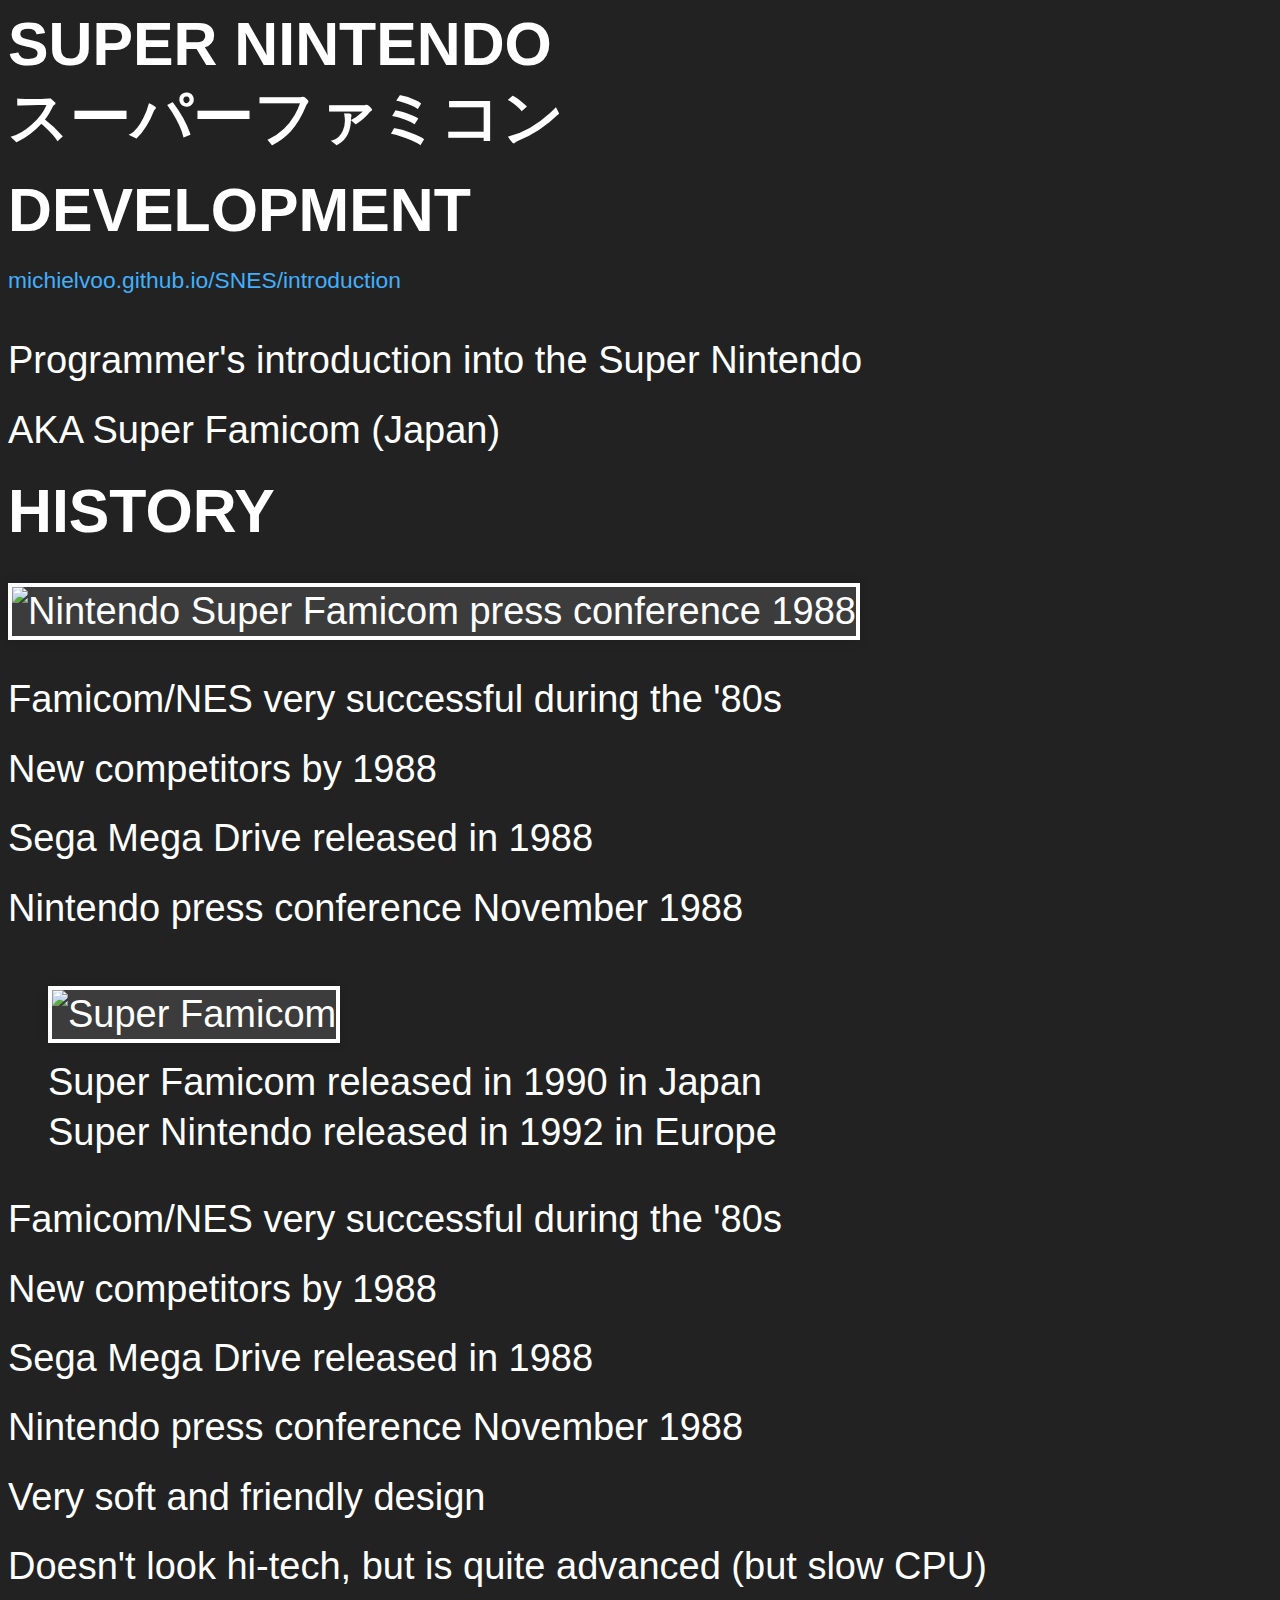
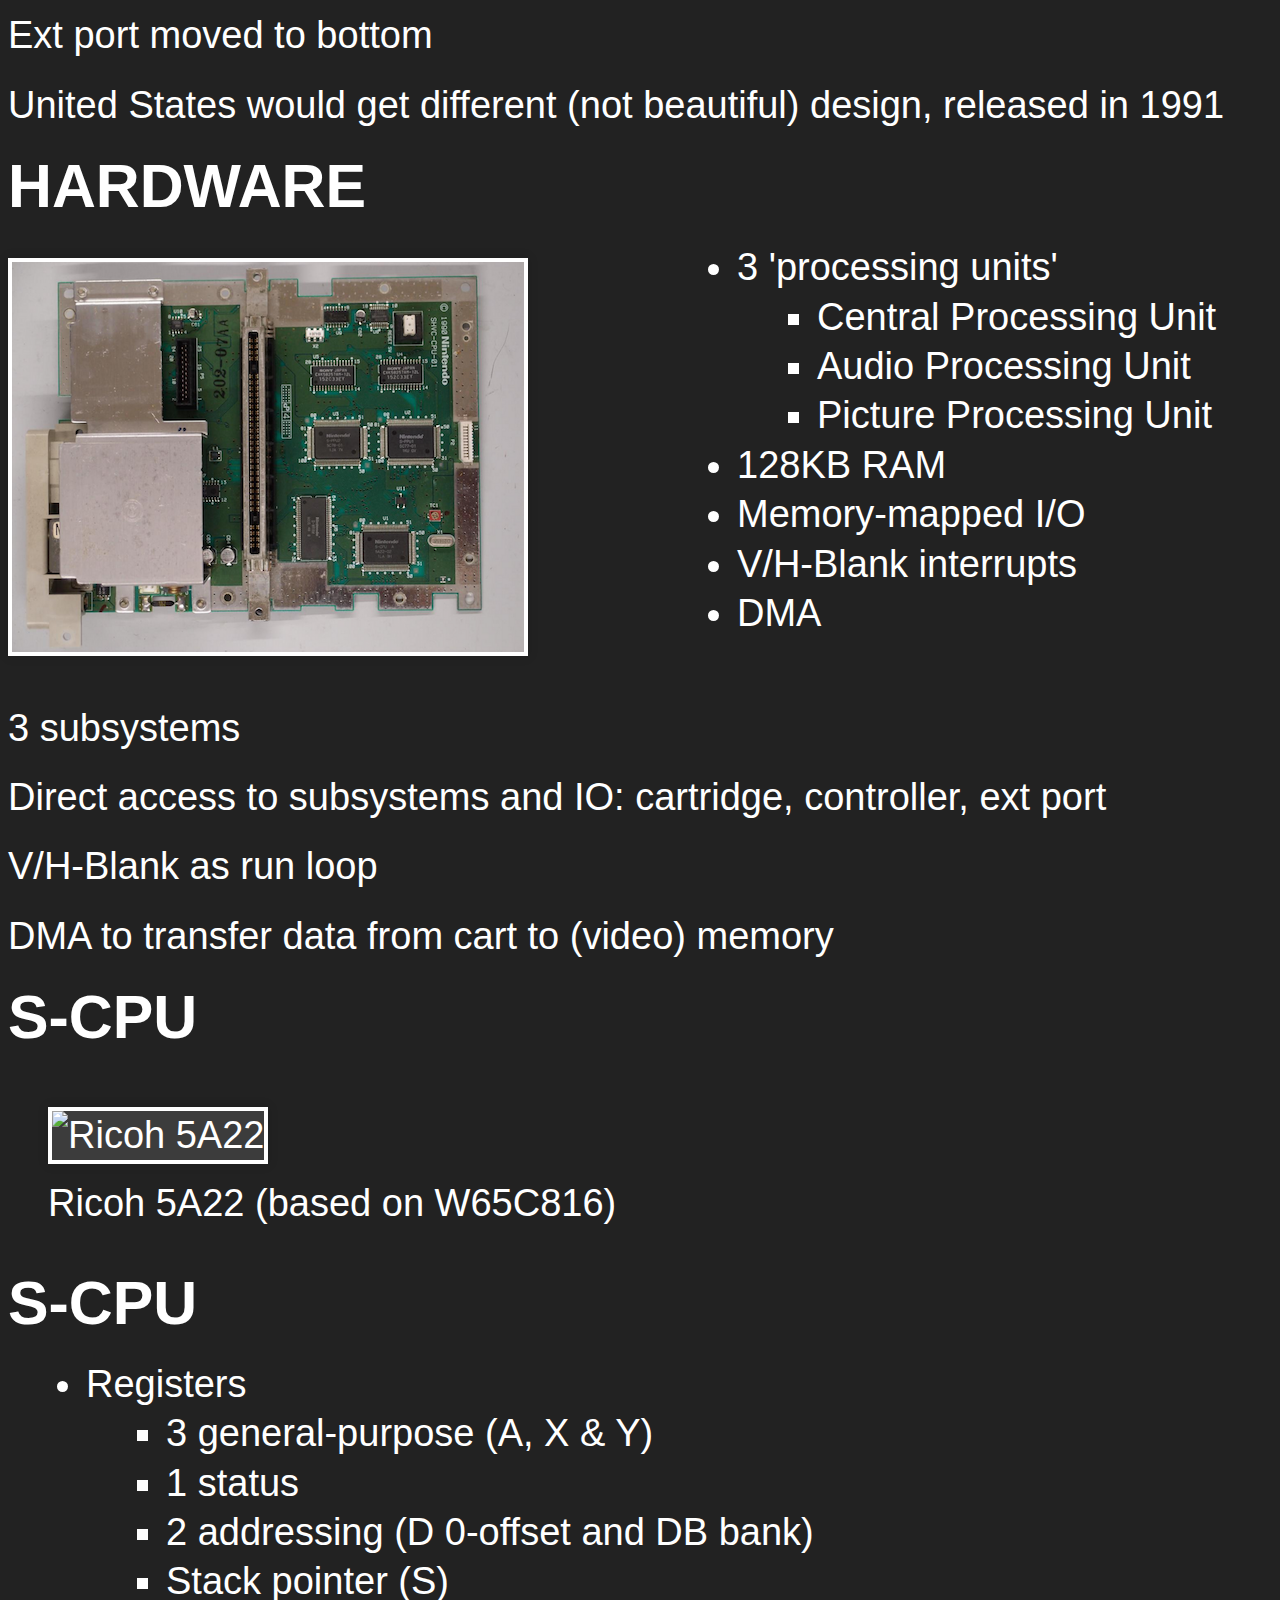
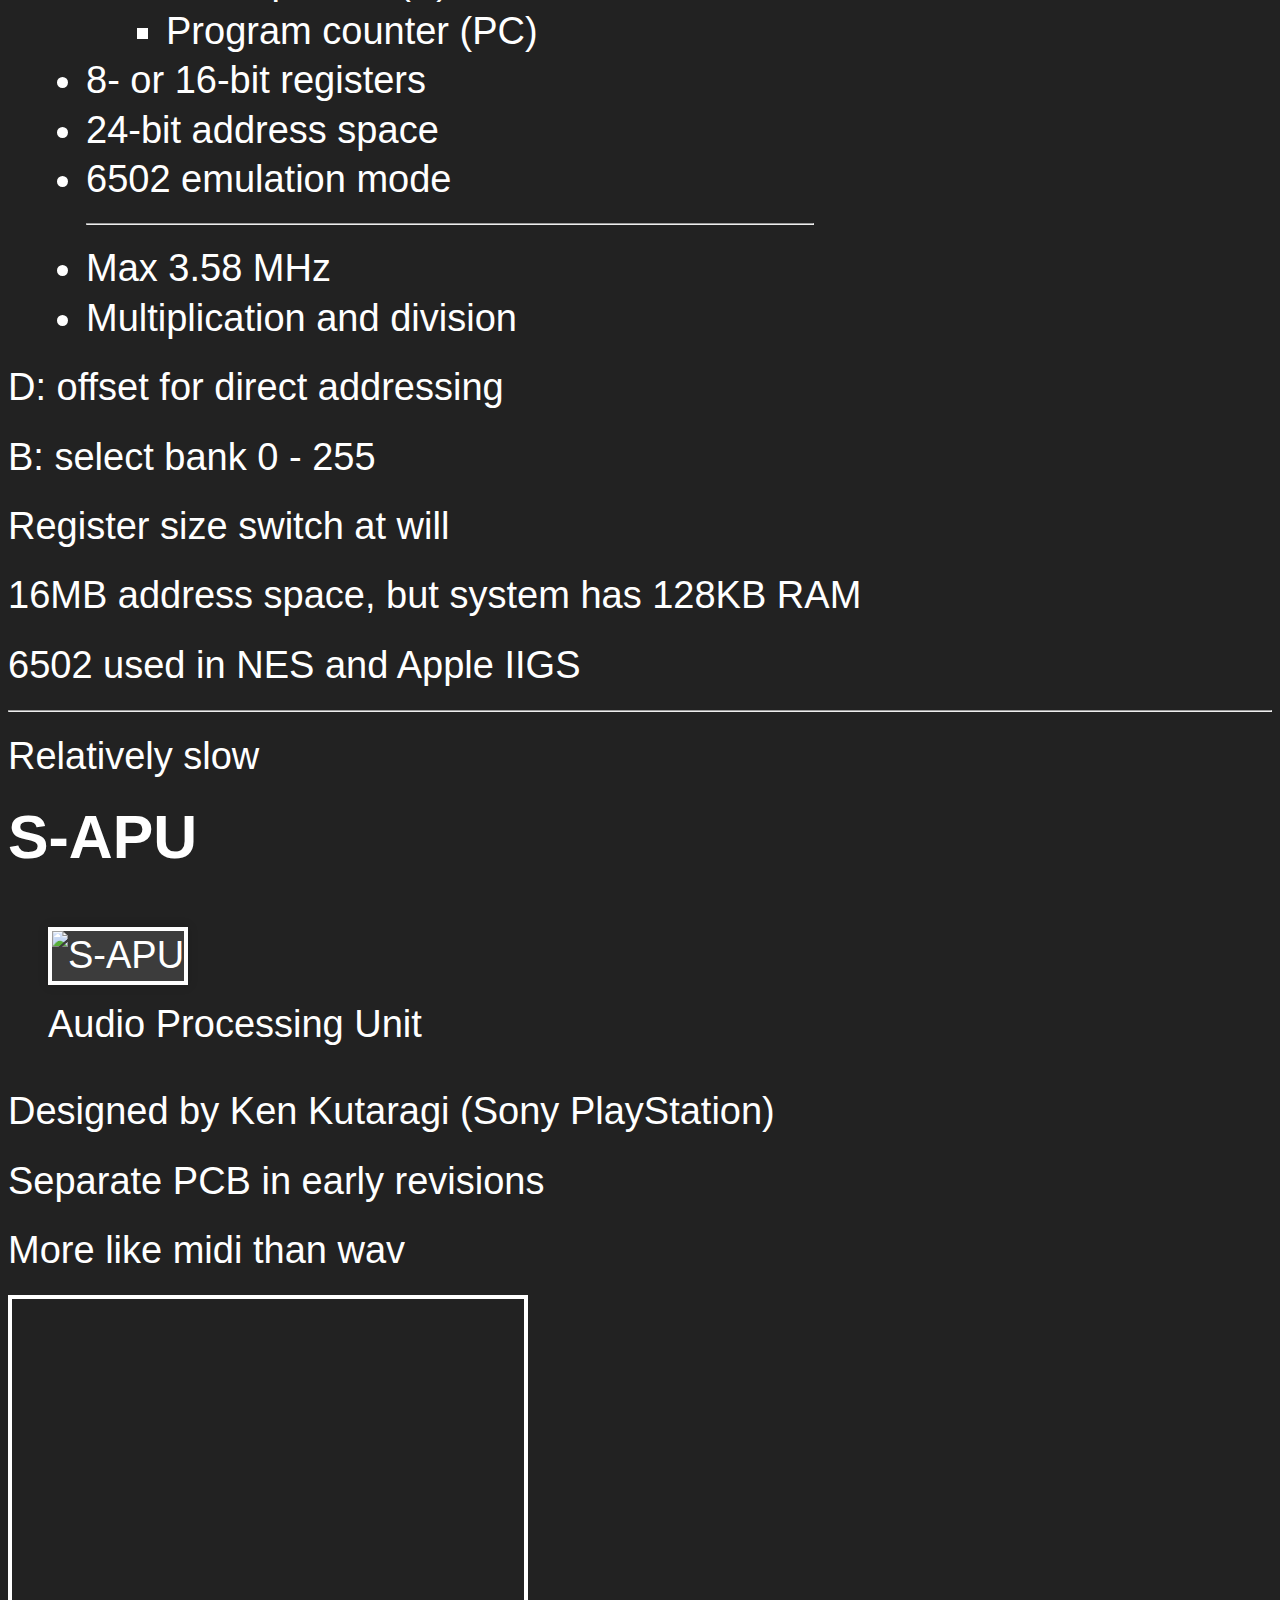
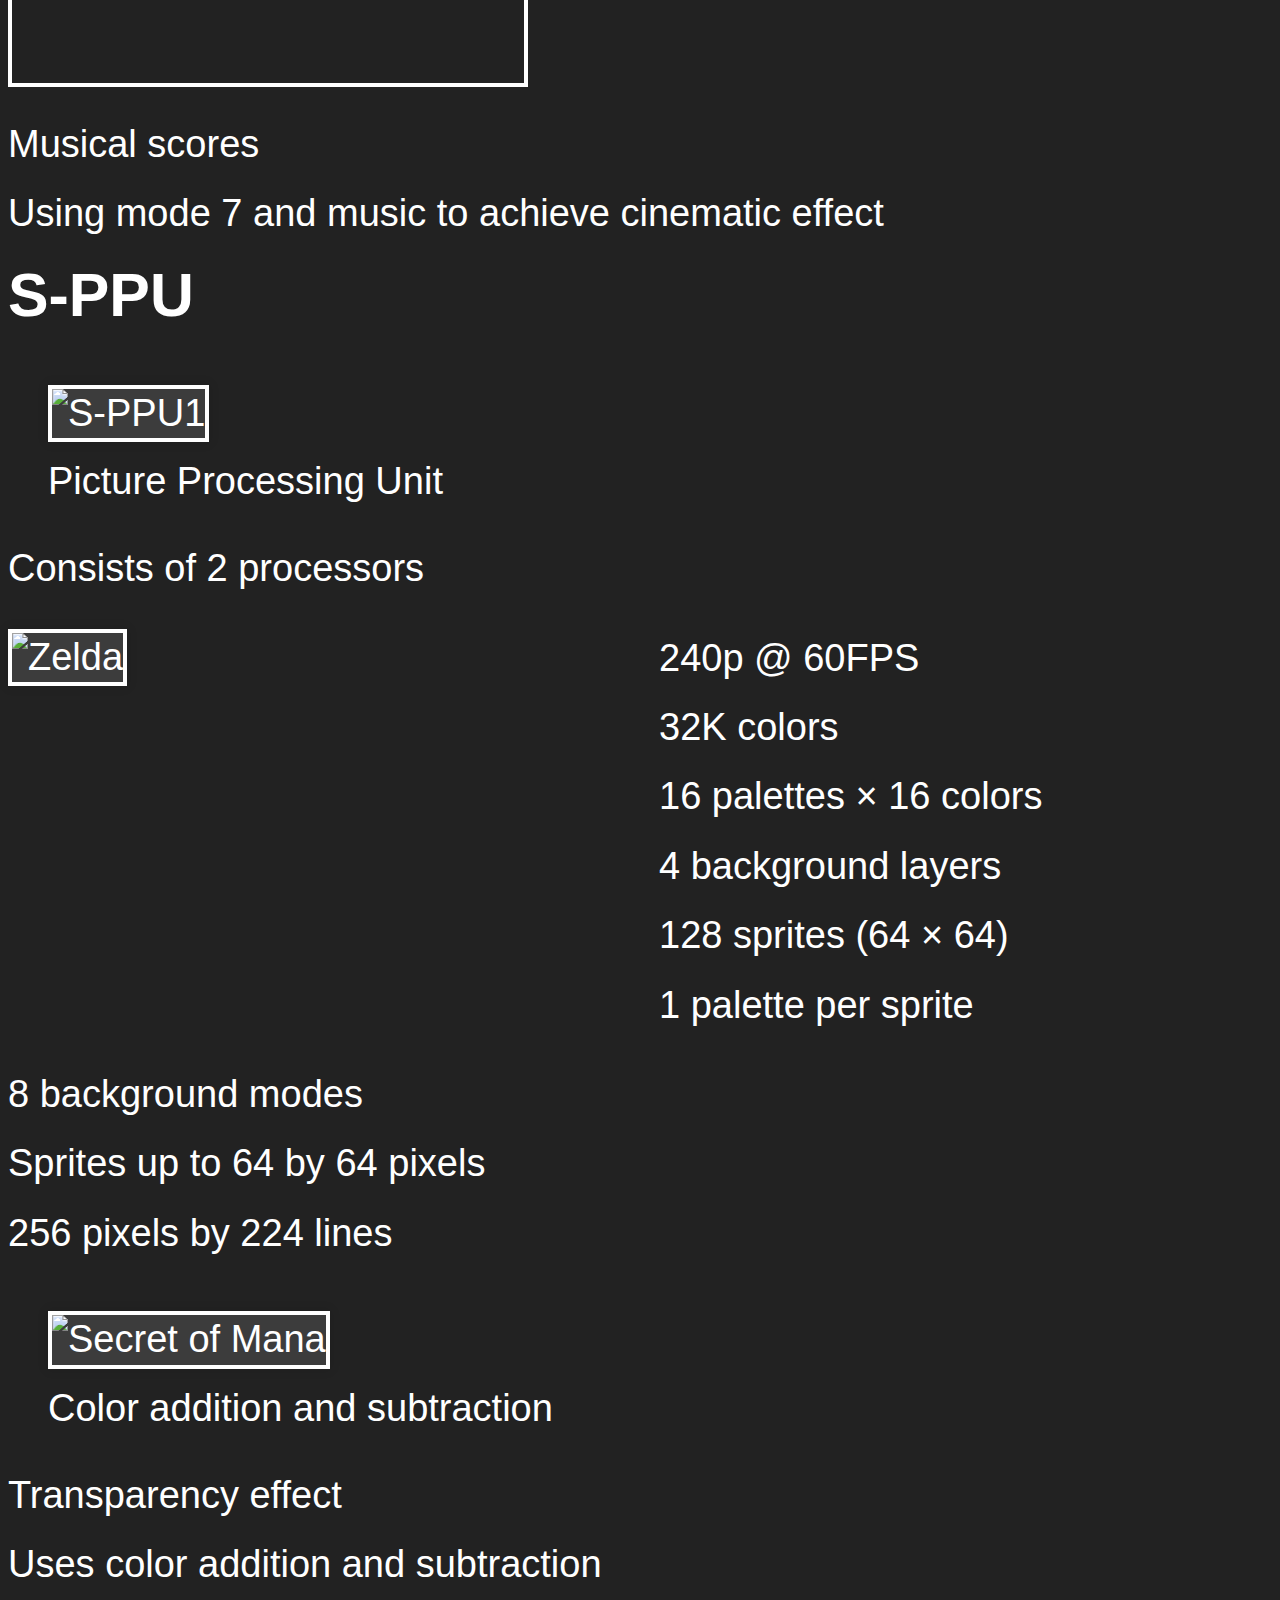
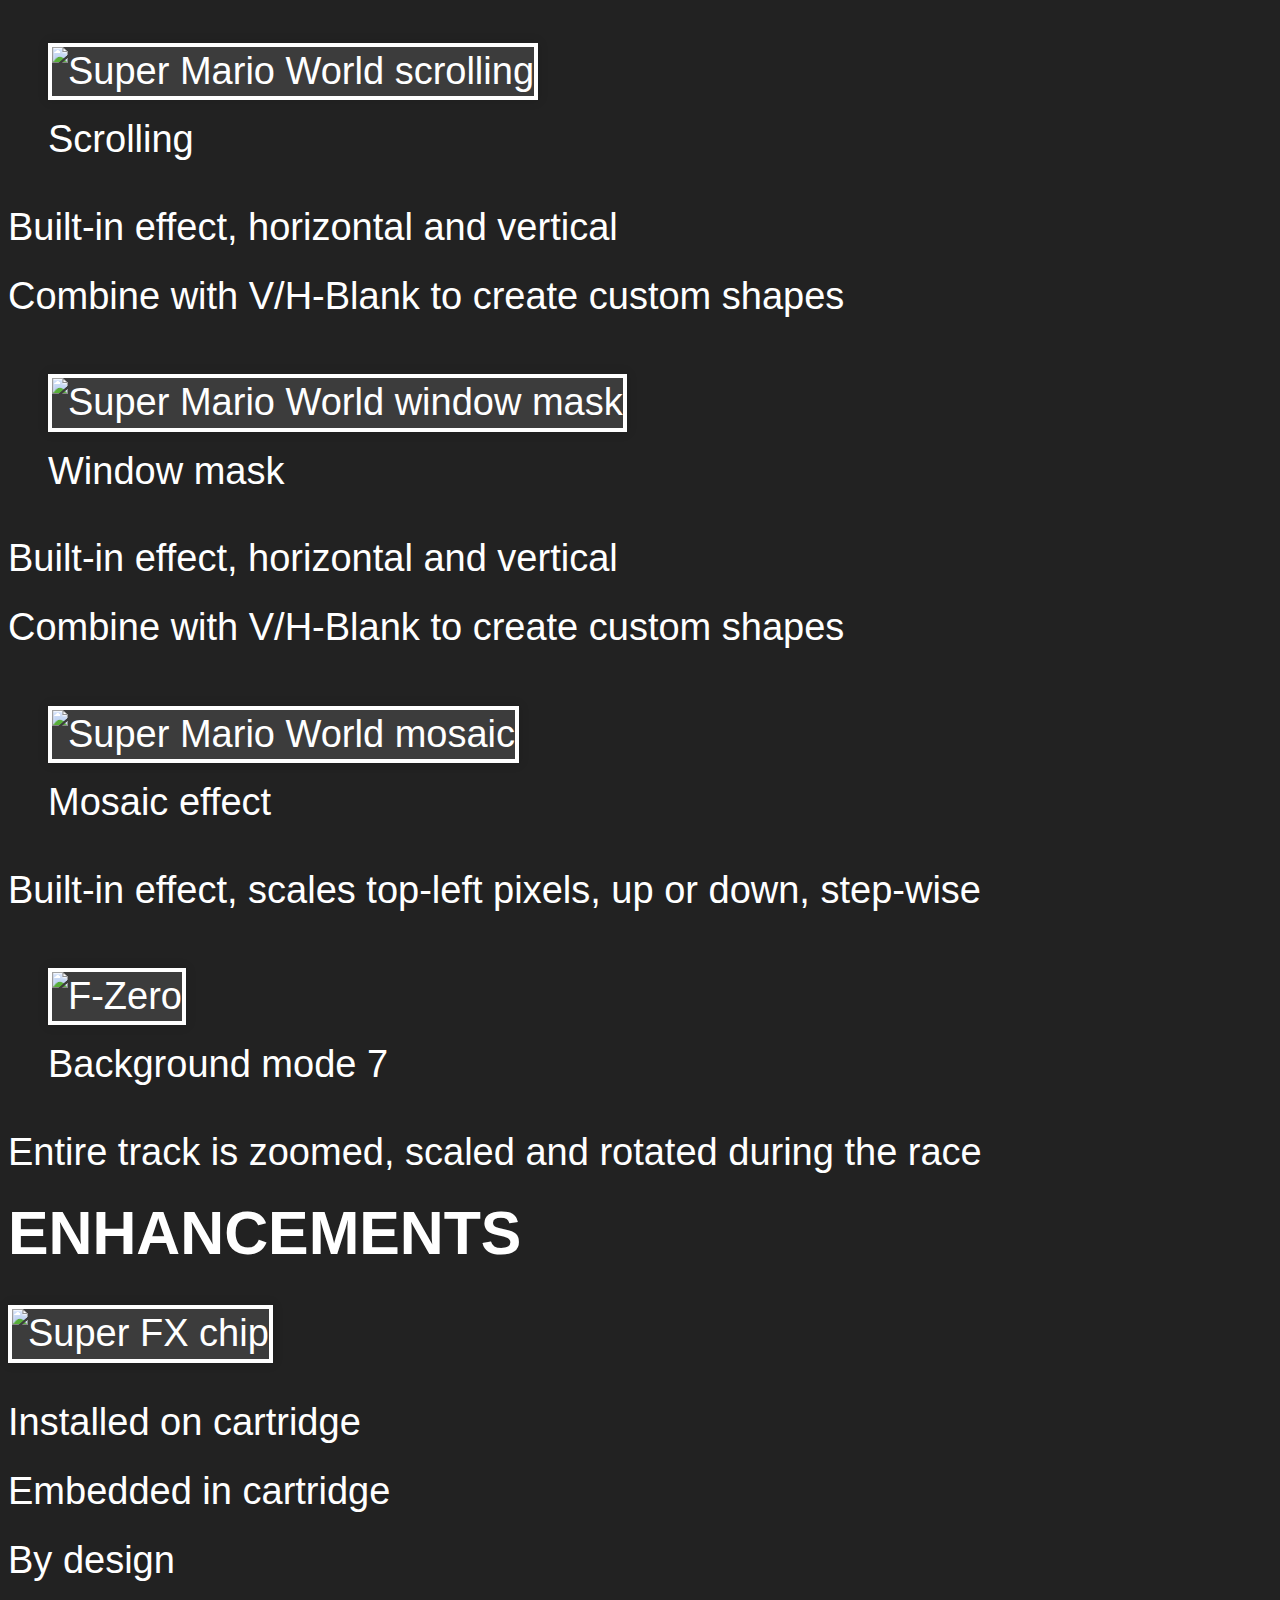
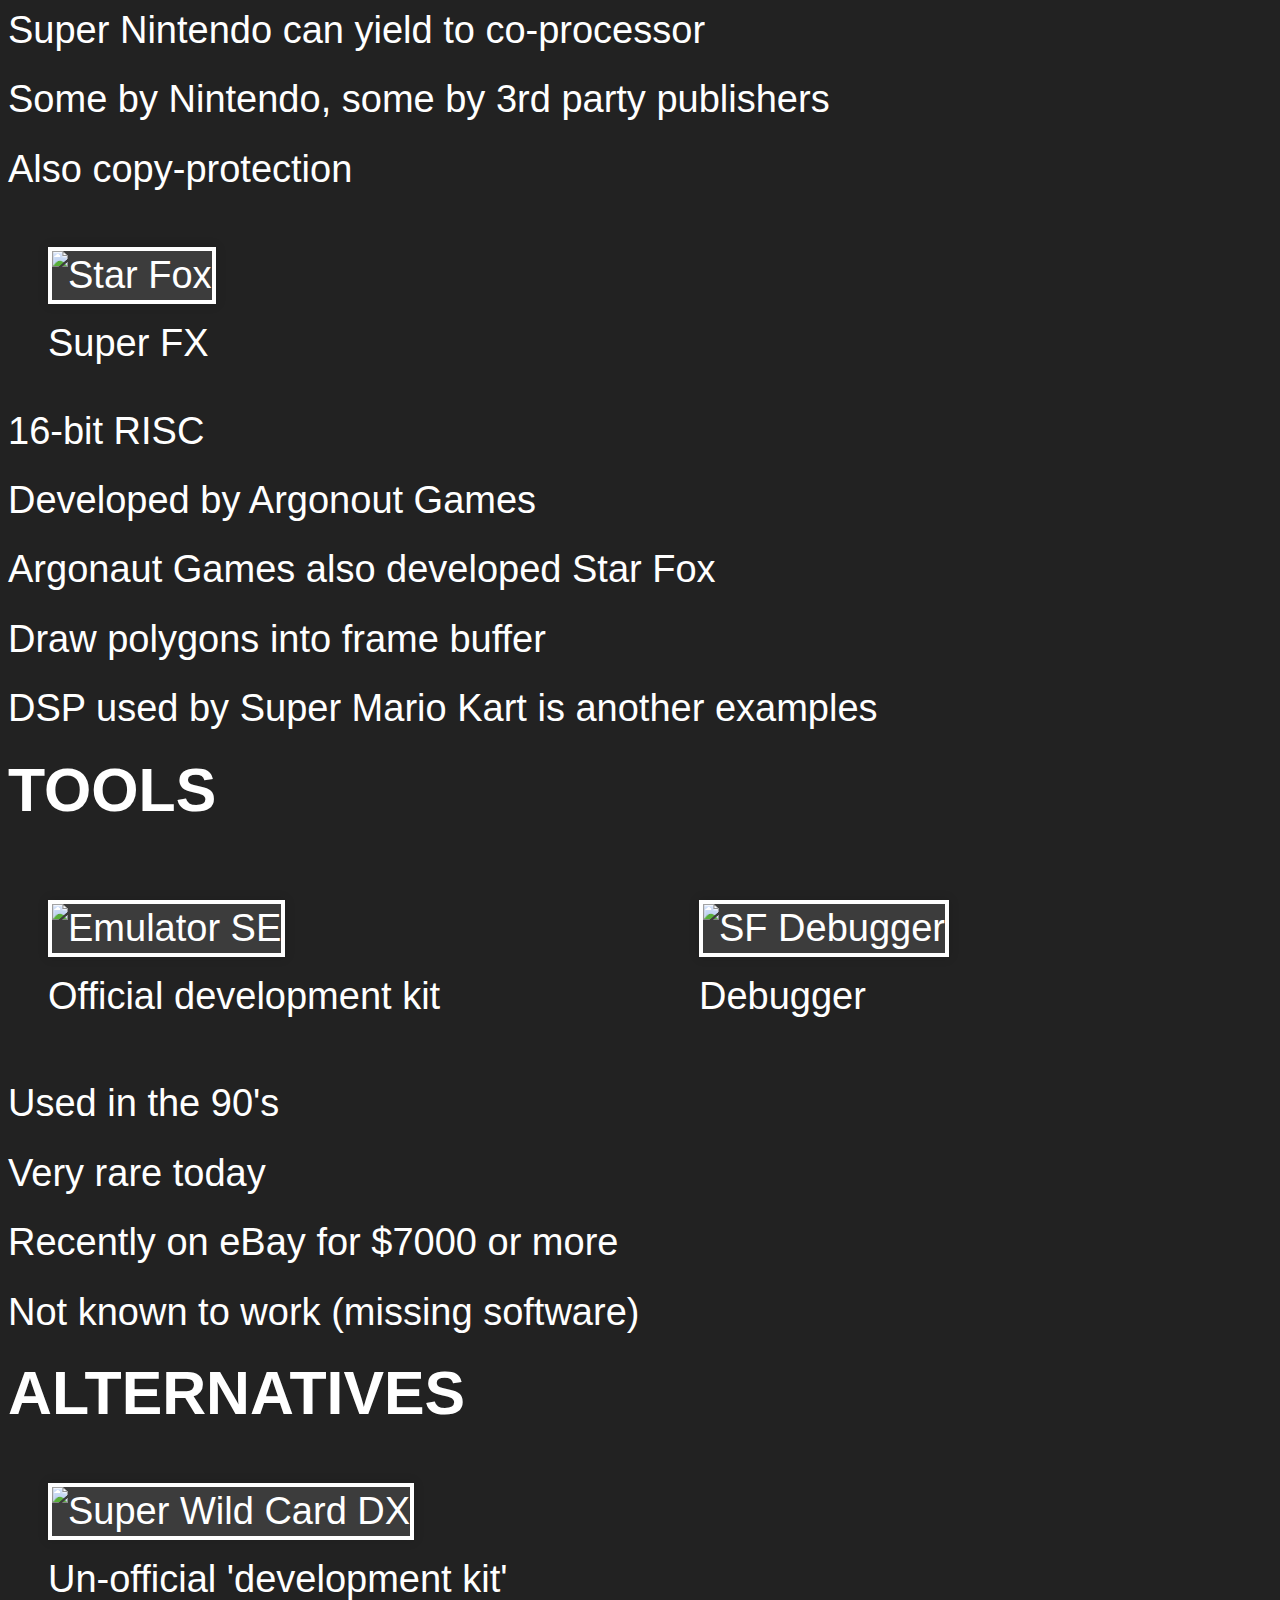
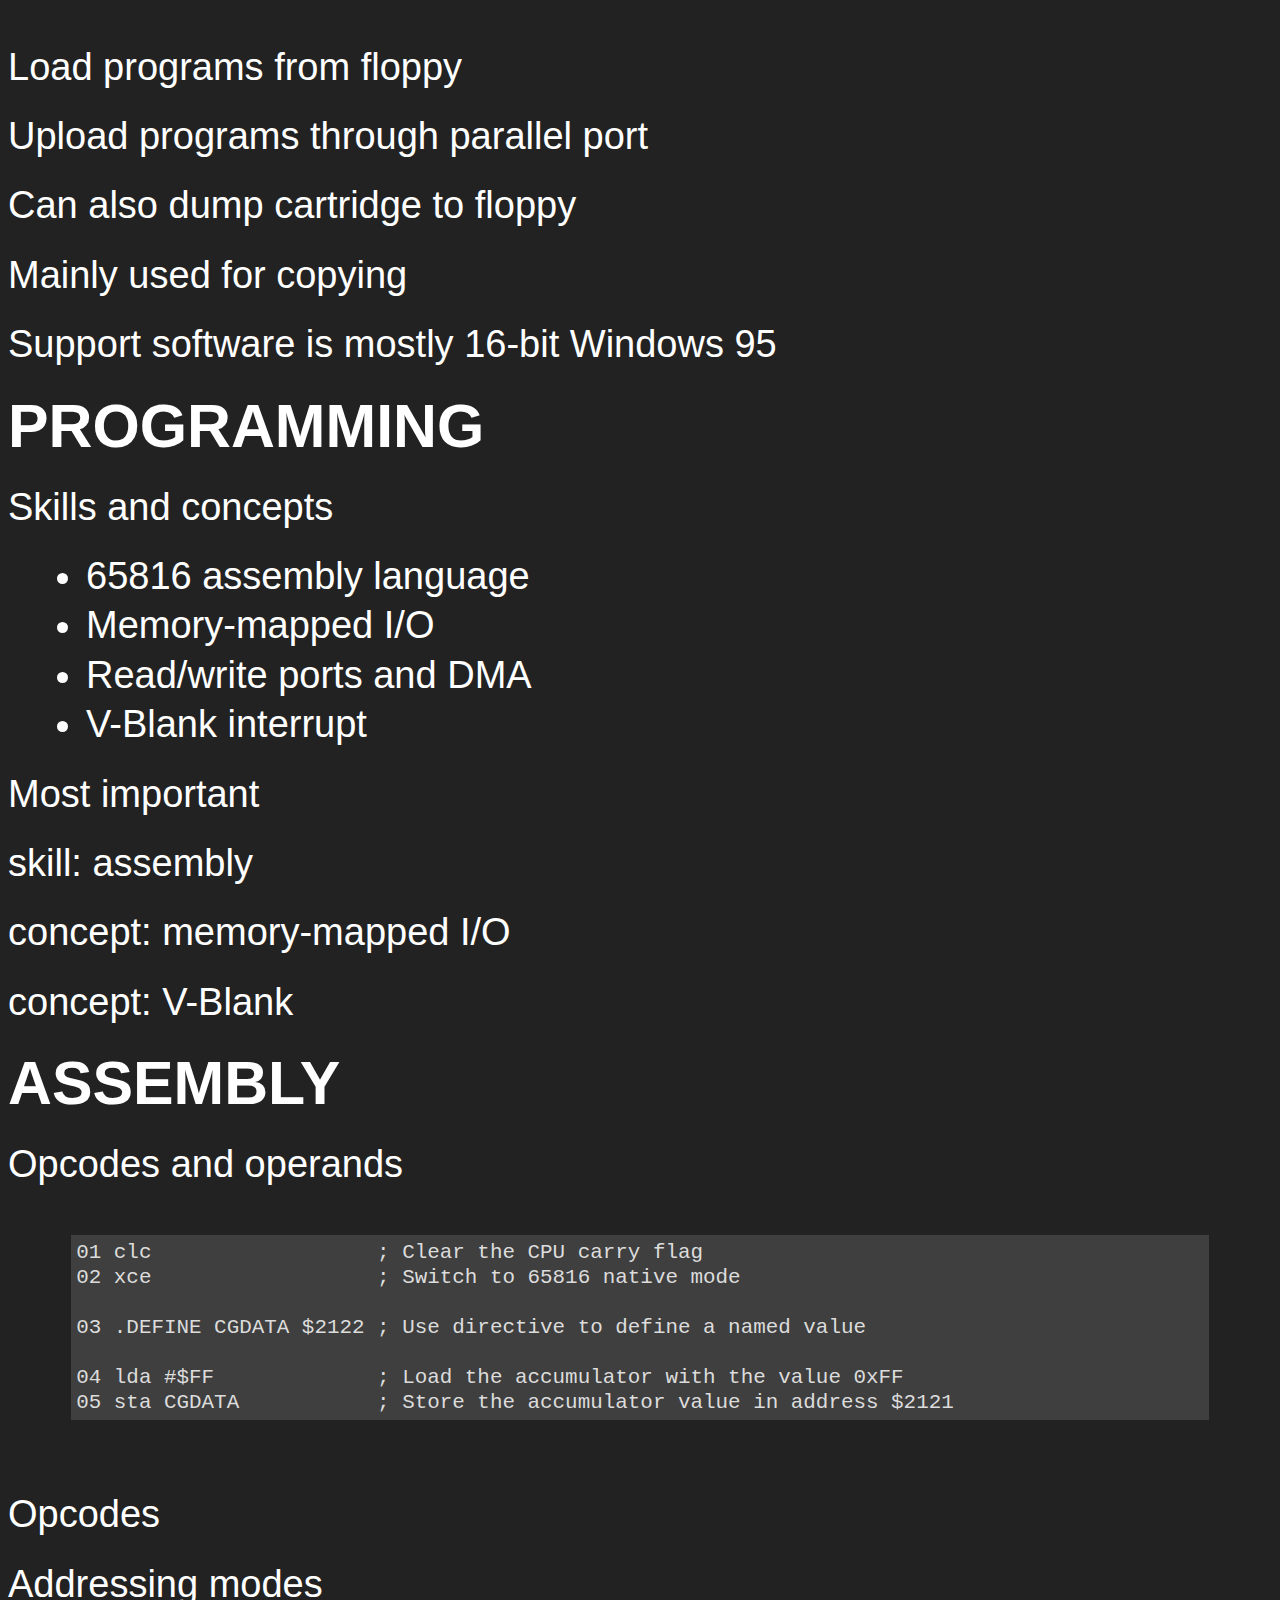
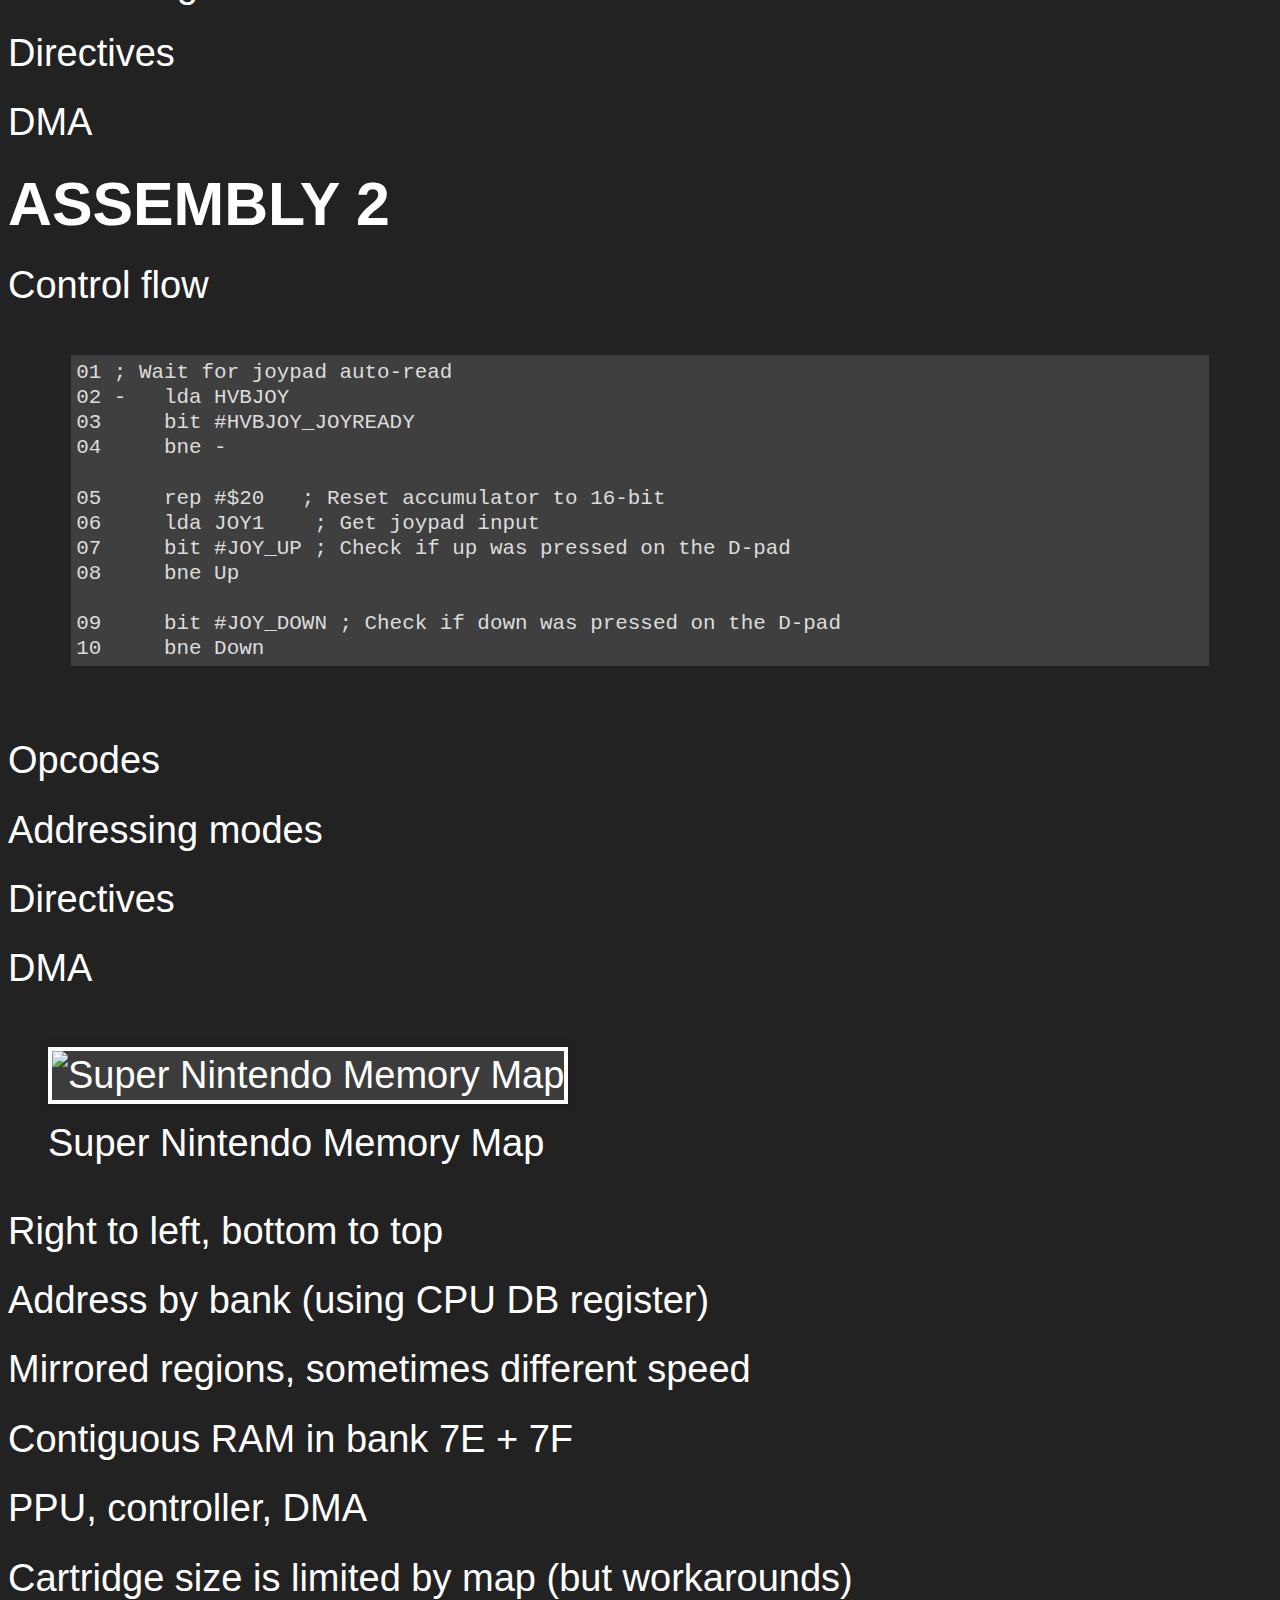
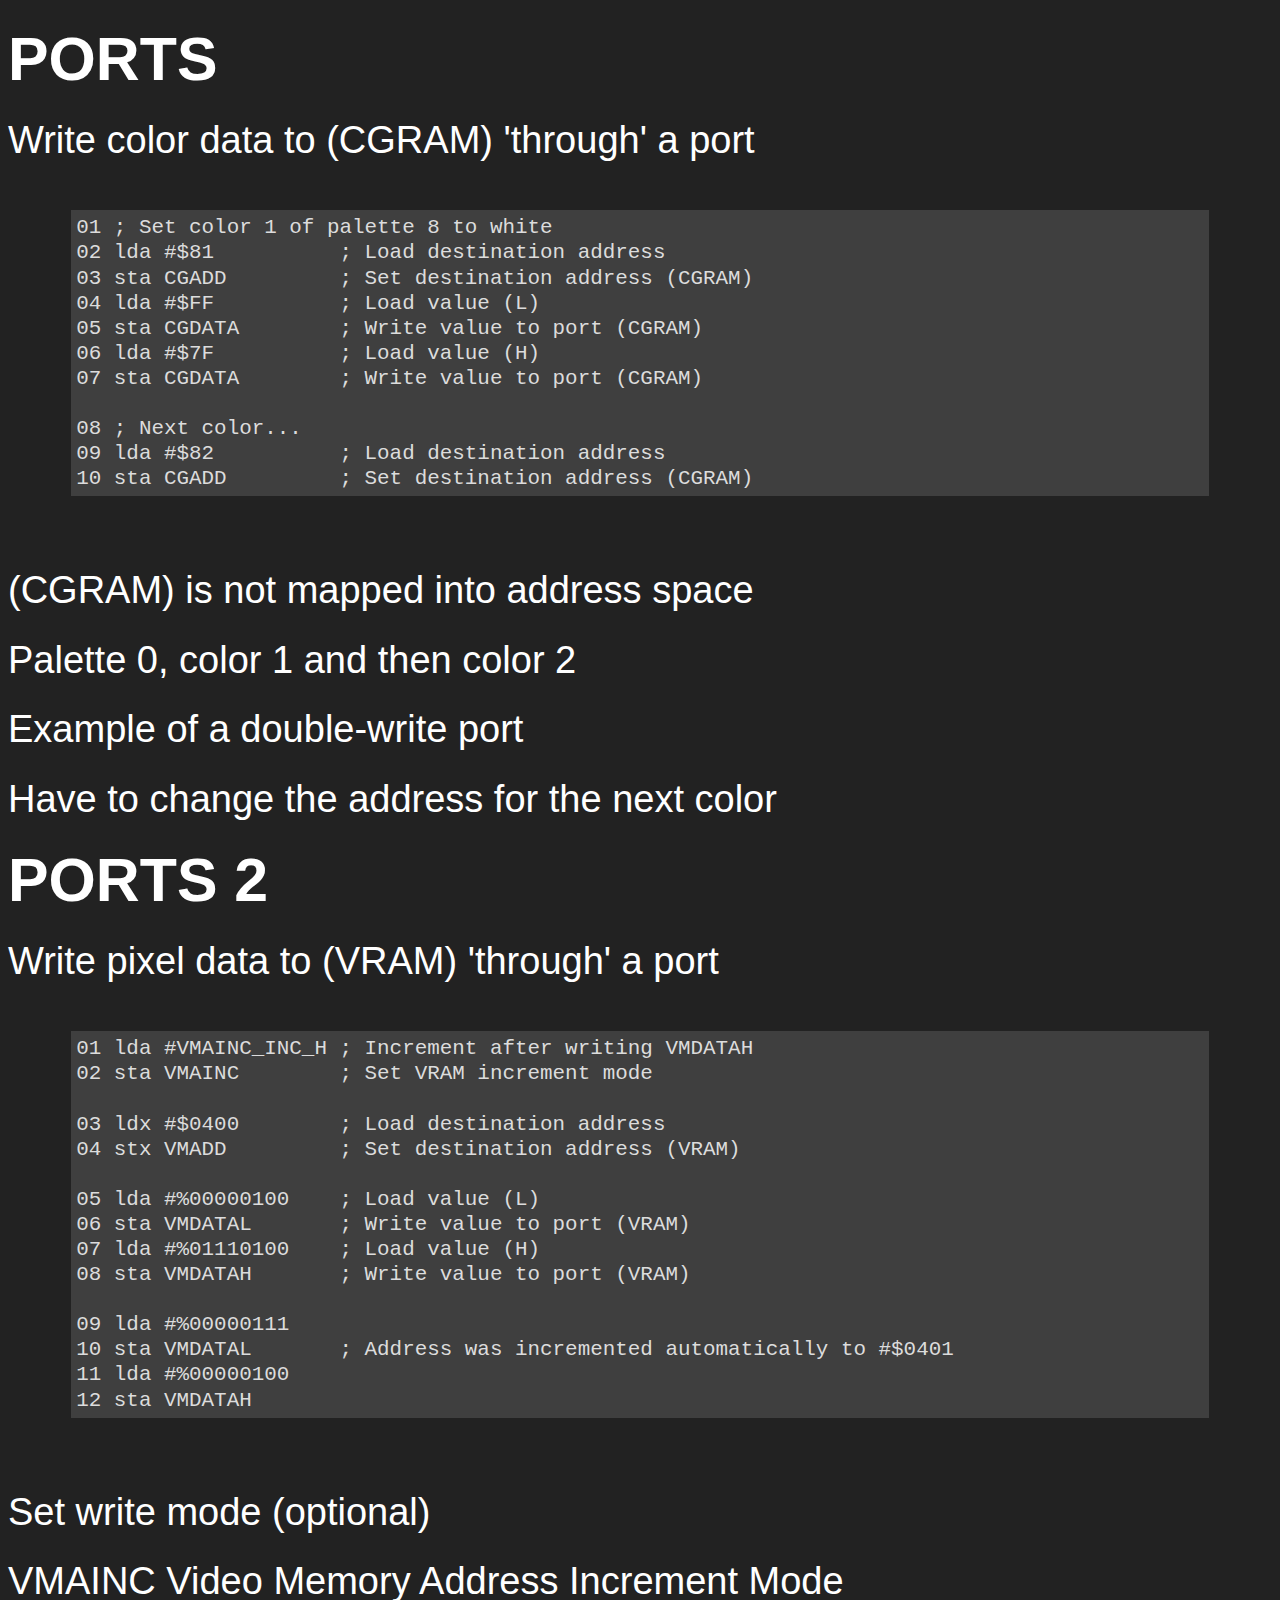
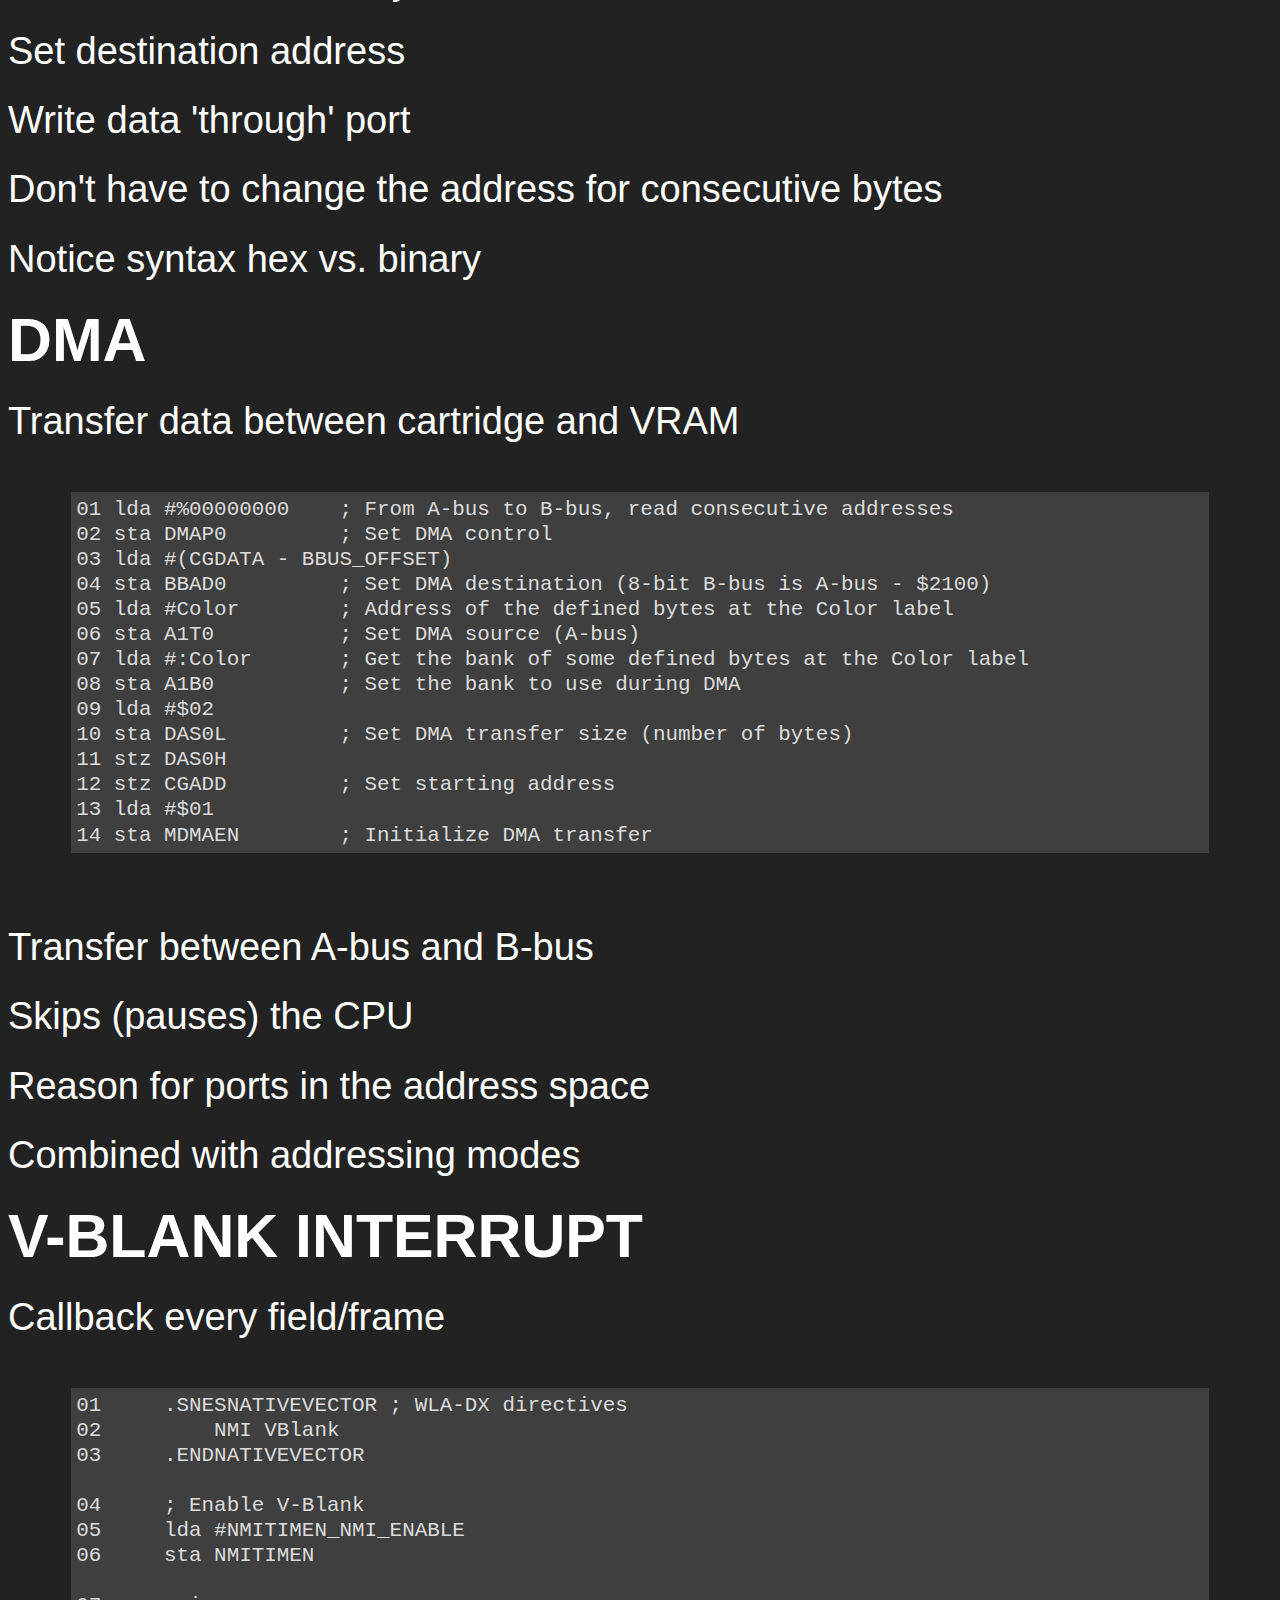
==== commit becdaf96: "Fix title, no more fragments in code" ====
--- a/introduction/index.html
+++ b/introduction/index.html
@@ -2,7 +2,7 @@
 <html>
     <head>
         <meta charset="utf-8" />
-        <title>Super Nintendo development</title>
+        <title>Super Nintendo スーパーファミコン development</title>
         <link rel="stylesheet" type="text/css" href="stylesheets/reveal.css" />
         <link rel="stylesheet" type="text/css" href="stylesheets/black.css" />
     </head>
@@ -174,7 +174,7 @@
                     <section>
                         <div class="layout" style="display: flex">
                             <div class="first column" style="width: 50%">
-                                <img src="images/zelda.png"
+                                <img src="images/super-mario-world.png"
                                     alt="Zelda"
                                     width="512" />
                                 <!-- Source: http://www.ign.com/boards/threads/favourite-views-in-the-series.454221187/ -->
@@ -197,7 +197,7 @@
 
                     <section>
                         <figure>
-                            <img src="images/secret-of-mana-transparency.png"
+                            <img src="images/super-mario-world-transparency.png"
                                 alt="Secret of Mana"
                                 width="512" />
                             <figcaption>Color addition and subtraction</figcaption>
@@ -210,8 +210,34 @@
                     </section>
                     <section>
                         <figure>
+                            <img src="images/super-mario-world-flying.gif"
+                                alt="Super Mario World scrolling"
+                                width="512" />
+                            <figcaption>Scrolling</figcaption>
+                            <!-- Source: https://www.tumblr.com/search/flying%20yoshi -->
+                        </figure>
+                        <aside class="notes">
+                            <p>Built-in effect, horizontal and vertical</p>
+                            <p>Combine with V/H-Blank to create custom shapes</p>
+                        </aside>
+                    </section>
+                    <section>
+                        <figure>
+                            <img src="images/super-mario-world-window-mask.gif"
+                                alt="Super Mario World window mask"
+                                width="512" />
+                            <figcaption>Window mask</figcaption>
+                            <!-- Source: ? -->
+                        </figure>
+                        <aside class="notes">
+                            <p>Built-in effect, horizontal and vertical</p>
+                            <p>Combine with V/H-Blank to create custom shapes</p>
+                        </aside>
+                    </section>
+                    <section>
+                        <figure>
                             <img src="images/super-mario-world-mosaic.gif"
-                                alt="Super Mario World"
+                                alt="Super Mario World mosaic"
                                 width="512" />
                             <figcaption>Mosaic effect</figcaption>
                             <!-- Source: http://hellyeakpokemon.tumblr.com/ -->
@@ -222,7 +248,7 @@
                     </section>
                     <section>
                         <figure>
-                            <img src="images/f-zero.gif"
+                            <img src="images/super-mario-world-bowser-mode-7.gif"
                                 alt="F-Zero"
                                 width="512" />
                             <figcaption>Background mode 7</figcaption>
@@ -247,6 +273,7 @@
                             <p>By design</p>
                             <p>Super Nintendo can yield to co-processor</p>
                             <p>Some by Nintendo, some by 3rd party publishers</p>
+                            <p>Also copy-protection</p>
                         </aside>
                     </section>
                     <section>
@@ -271,13 +298,26 @@
                 <section>
                     <section>
                         <h2>Tools</h2>
-                        <figure>
-                            <img src="images/emulator-se.jpg"
-                                alt="Emulator SE"
-                                height="384" />
-                            <figcaption>Official development kit</figcaption>
-                            <!-- Source: ? -->
-                        </figure>
+                        <div class="layout" style="display: flex">
+                            <div class="first column" style="width: 50%">
+                                <figure>
+                                    <img src="images/emulator-se.jpg"
+                                        alt="Emulator SE"
+                                        height="384" />
+                                    <figcaption>Official development kit</figcaption>
+                                    <!-- Source: ? -->
+                                </figure>
+                            </div>
+                            <div class="last column" style="width: 50%; text-align: left; padding-left: 1em;">
+                                <figure>
+                                    <img src="images/sf-debugger.jpg"
+                                        alt="SF Debugger"
+                                        height="384" />
+                                    <figcaption>Debugger</figcaption>
+                                    <!-- Source: http://computer-zoo.org/sfbox2/ -->
+                                </figure>
+                            </div>
+                        </div>
                         <aside class="notes">
                             <p>Used in the 90's</p>
                             <p>Very rare today</p>
@@ -325,13 +365,13 @@
                         <h2>Assembly</h2>
                         <p>Opcodes and operands</p>
                         <pre>
-clc                  ; Clear the CPU carry flag
-xce                  ; Switch to 65816 native mode
-
-.DEFINE CGDATA $2122 ; Use directive to define a named value
-
-lda #$FF             ; Load the accumulator with the value 0xFF
-sta CGDATA           ; Store the accumulator value in address $2121
+                            <code>01 clc                  ; Clear the CPU carry flag
+02 xce                  ; Switch to 65816 native mode
+
+03 .DEFINE CGDATA $2122 ; Use directive to define a named value
+
+04 lda #$FF             ; Load the accumulator with the value 0xFF
+05 sta CGDATA           ; Store the accumulator value in address $2121</code>
                         </pre>
                         <aside class="notes">
                             <p>Opcodes</p>
@@ -344,7 +384,18 @@
                         <h2>Assembly 2</h2>
                         <p>Control flow</p>
                         <pre>
-; todo
+                            <code>01 ; Wait for joypad auto-read
+02 -   lda HVBJOY
+03     bit #HVBJOY_JOYREADY
+04     bne -
+
+05     rep #$20   ; Reset accumulator to 16-bit
+06     lda JOY1    ; Get joypad input
+07     bit #JOY_UP ; Check if up was pressed on the D-pad
+08     bne Up
+
+09     bit #JOY_DOWN ; Check if down was pressed on the D-pad
+10     bne Down</code>
                         </pre>
                         <aside class="notes">
                             <p>Opcodes</p>
@@ -373,17 +424,17 @@
                         <h2>Ports</h2>
                         <p>Write color data to (CGRAM) 'through' a port</p>
                         <pre>
-<span class="fragment">; Set color 1 of palette 8 to white</span>
-<span class="fragment">lda #$81          ; Load destination address</span>
-<span class="fragment">sta CGADD         ; Set destination address (CGRAM)</span>
-<span class="fragment">lda #$FF          ; Load value (L)</span>
-<span class="fragment">sta CGDATA        ; Write value to port (CGRAM)</span>
-<span class="fragment">lda #$7F          ; Load value (H)</span>
-<span class="fragment">sta CGDATA        ; Write value to port (CGRAM)</span>
-<span class="fragment">
-; Next color...
-lda #$82          ; Load destination address
-sta CGADD         ; Set destination address (CGRAM)</span>
+                            <code>01 ; Set color 1 of palette 8 to white
+02 lda #$81          ; Load destination address
+03 sta CGADD         ; Set destination address (CGRAM)
+04 lda #$FF          ; Load value (L)
+05 sta CGDATA        ; Write value to port (CGRAM)
+06 lda #$7F          ; Load value (H)
+07 sta CGDATA        ; Write value to port (CGRAM)
+
+08 ; Next color...
+09 lda #$82          ; Load destination address
+10 sta CGADD         ; Set destination address (CGRAM)</code>
                         </pre>
                         <aside class="notes">
                             <p>(CGRAM) is not mapped into address space</p>
@@ -396,22 +447,21 @@
                         <h2>Ports 2</h2>
                         <p>Write pixel data to (VRAM) 'through' a port</p>
                         <pre>
-<span class="fragment">lda #VMAINC_INC_H ; Increment after writing VMDATAH</span> 
-<span class="fragment">sta VMAINC        ; Set VRAM increment mode</span>
-
-<span class="fragment">ldx #$0400        ; Load destination address</span>
-<span class="fragment">stx VMADD         ; Set destination address (VRAM)</span>
-
-<span class="fragment">lda #%00000100    ; Load value (L)</span>
-<span class="fragment">sta VMDATAL       ; Write value to port (VRAM)</span>
-<span class="fragment">lda #%01110100    ; Load value (H)</span>
-<span class="fragment">sta VMDATAH       ; Write value to port (VRAM)</span>
-<span class="fragment">
-; Address #$0400 is now incremented automatically to #$0401
-lda #%00000111
-sta VMDATAL
-lda #%00000100
-sta VMDATAH</span>
+                            <code>01 lda #VMAINC_INC_H ; Increment after writing VMDATAH 
+02 sta VMAINC        ; Set VRAM increment mode
+
+03 ldx #$0400        ; Load destination address
+04 stx VMADD         ; Set destination address (VRAM)
+
+05 lda #%00000100    ; Load value (L)
+06 sta VMDATAL       ; Write value to port (VRAM)
+07 lda #%01110100    ; Load value (H)
+08 sta VMDATAH       ; Write value to port (VRAM)
+
+09 lda #%00000111
+10 sta VMDATAL       ; Address was incremented automatically to #$0401
+11 lda #%00000100
+12 sta VMDATAH</code>
                         </pre>
                         <aside class="notes">
                             <p>Set write mode (optional)</p>
@@ -426,25 +476,20 @@
                         <h2>DMA</h2>
                         <p>Transfer data between cartridge and VRAM</p>
                         <pre>
-<span class="fragment">lda #%00000000    ; From A-bus to B-bus, read consecutive addresses</span>
-<span class="fragment">sta DMAP0         ; Set DMA control</span>
-
-<span class="fragment">lda #(CGDATA - BBUS_OFFSET)
-sta BBAD0         ; Set DMA destination (8-bit B-bus is A-bus - $2100)</span>
-
-<span class="fragment">lda #Color        ; Address of the defined bytes at the Color label
-sta A1T0          ; Set DMA source (A-bus)</span>
-
-<span class="fragment">lda #:Color       ; Get the bank of some defined bytes at the Color label
-sta A1B0          ; Set the bank to use during DMA</span>
-
-<span class="fragment">lda #$02
-sta DAS0L         ; Set DMA transfer size (number of bytes)
-stz DAS0H</span>
-
-<span class="fragment">stz CGADD         ; Set starting address
-lda #$01
-sta MDMAEN        ; Initialize DMA transfer</span>
+                            <code>01 lda #%00000000    ; From A-bus to B-bus, read consecutive addresses
+02 sta DMAP0         ; Set DMA control
+03 lda #(CGDATA - BBUS_OFFSET)
+04 sta BBAD0         ; Set DMA destination (8-bit B-bus is A-bus - $2100)
+05 lda #Color        ; Address of the defined bytes at the Color label
+06 sta A1T0          ; Set DMA source (A-bus)
+07 lda #:Color       ; Get the bank of some defined bytes at the Color label
+08 sta A1B0          ; Set the bank to use during DMA
+09 lda #$02
+10 sta DAS0L         ; Set DMA transfer size (number of bytes)
+11 stz DAS0H
+12 stz CGADD         ; Set starting address
+13 lda #$01
+14 sta MDMAEN        ; Initialize DMA transfer</code>
                         </pre>
                         <aside class="notes">
                             <p>Transfer between A-bus and B-bus</p>
@@ -453,11 +498,100 @@
                             <p>Combined with addressing modes</p>
                         </aside>
                     </section>
-                    
-                </section>
-
-                <section>
-                    <h2>Code + demo?</h2>
+                    <section>
+                        <h2>V-Blank interrupt</h2>
+                        <p>Callback every field/frame</p>
+                        <pre>
+                            <code>01     .SNESNATIVEVECTOR ; WLA-DX directives
+02         NMI VBlank
+03     .ENDNATIVEVECTOR
+
+04     ; Enable V-Blank
+05     lda #NMITIMEN_NMI_ENABLE
+06     sta NMITIMEN
+
+07 -   wai
+08     jmp -       ; Infinite loop
+
+09 VBlank:
+10     ; Callback code goes here...</code>
+                        </pre>
+                        <aside class="notes">
+                            <p>50 or 60 times per second</p>
+                            <p>Some time before next screen is rendered</p>
+                        </aside>
+                    </section>
+                </section>
+
+                <section>
+                    <section>
+                        <h2>Tiles</h2>
+                        <ul>
+                            <li>Used for backgrounds and sprites</li>
+                            <li>Stored in VRAM as 'characters'</li>
+                            <li>8 by 8 planar bitmaps</li>
+                        </ul>
+                    </section>
+                    <section>
+                        <h2>Planar bitmaps</h2>
+                        <ul>
+                            <li>2, 4 or 8 planes (layers)</li>
+                            <li>1 or 0 from each separate plane is combined</li>
+                            <li>Resulting value determines color</li>
+                        </ul>
+                        <pre>
+                            <code>
+        Plane A
+         0 | 1      Plane B
+         - + -       1 | 1       Result
+         1 | 0       - + -       1 | 2
+                     0 | 0       - + -
+                                 1 | 0
+                            </code>
+                        </pre>
+                        <aside class="notes">
+                            <p>4, 16 or 256 possible values</p>
+                        </aside>
+                    </section>
+                    <section>
+                        <h2>Sprites</h2>
+                        <p>Metadata for each sprite is stored in a table</p>
+                        <ul>
+                            <li>X-coordinate</li>
+                            <li>Y-coordinate</li>
+                            <li>Character number (VRAM)</li>
+                            <li>Palette number</li>
+                            <li>Priority (Z-ordering)</li>
+                            <li>Horizontal/vertical flip</li>
+                            <li>Size</li>
+                        </ul>
+                        <aside class="notes">
+                            <p>Size: 8, 16, 32, 64</p>
+                            <p>Character number is used to determine the tiles in VRAM</p>
+                            <p>Palette swap can change colors fast</p>
+                        </aside>
+                    </section>
+                    <section>
+                        <h2>Backgrounds</h2>
+                        <p>Depends on background mode</p>
+                        <p>Consist of tilemap(s) of 32 by 32 tiles</p>
+                        <ul>
+                            <li>Character number (VRAM)</li>
+                            <li>Palette number</li>
+                            <li>Priority (Z-ordering)</li>
+                            <li>Horizontal/vertical flip</li>
+                        </ul>
+                        <aside class="notes">
+                            <p>Up to 4 backgrounds, depending on mode</p>
+                            <p>Size of background and tiles can be set</p>
+                            <p>May require 1, 2 or 4 tilemaps</p>
+                            <p>Palette swap can change colors fast</p>
+                        </aside>
+                    </section>
+                </section>
+
+                <section>
+                    <h2>Demo</h2>
                     <img src="images/demo.png" alt="Super Nintendo demo program" width="512" />
                 </section>
 
@@ -482,7 +616,10 @@
                 history: true,
                 transition: 'slide',
                 dependencies: [
-                    { src: 'plugin/notes/notes.js', async: true }
+                    {
+                        src: 'plugin/notes/notes.js', 
+                        async: true
+                    }
                 ]
             });
         </script>
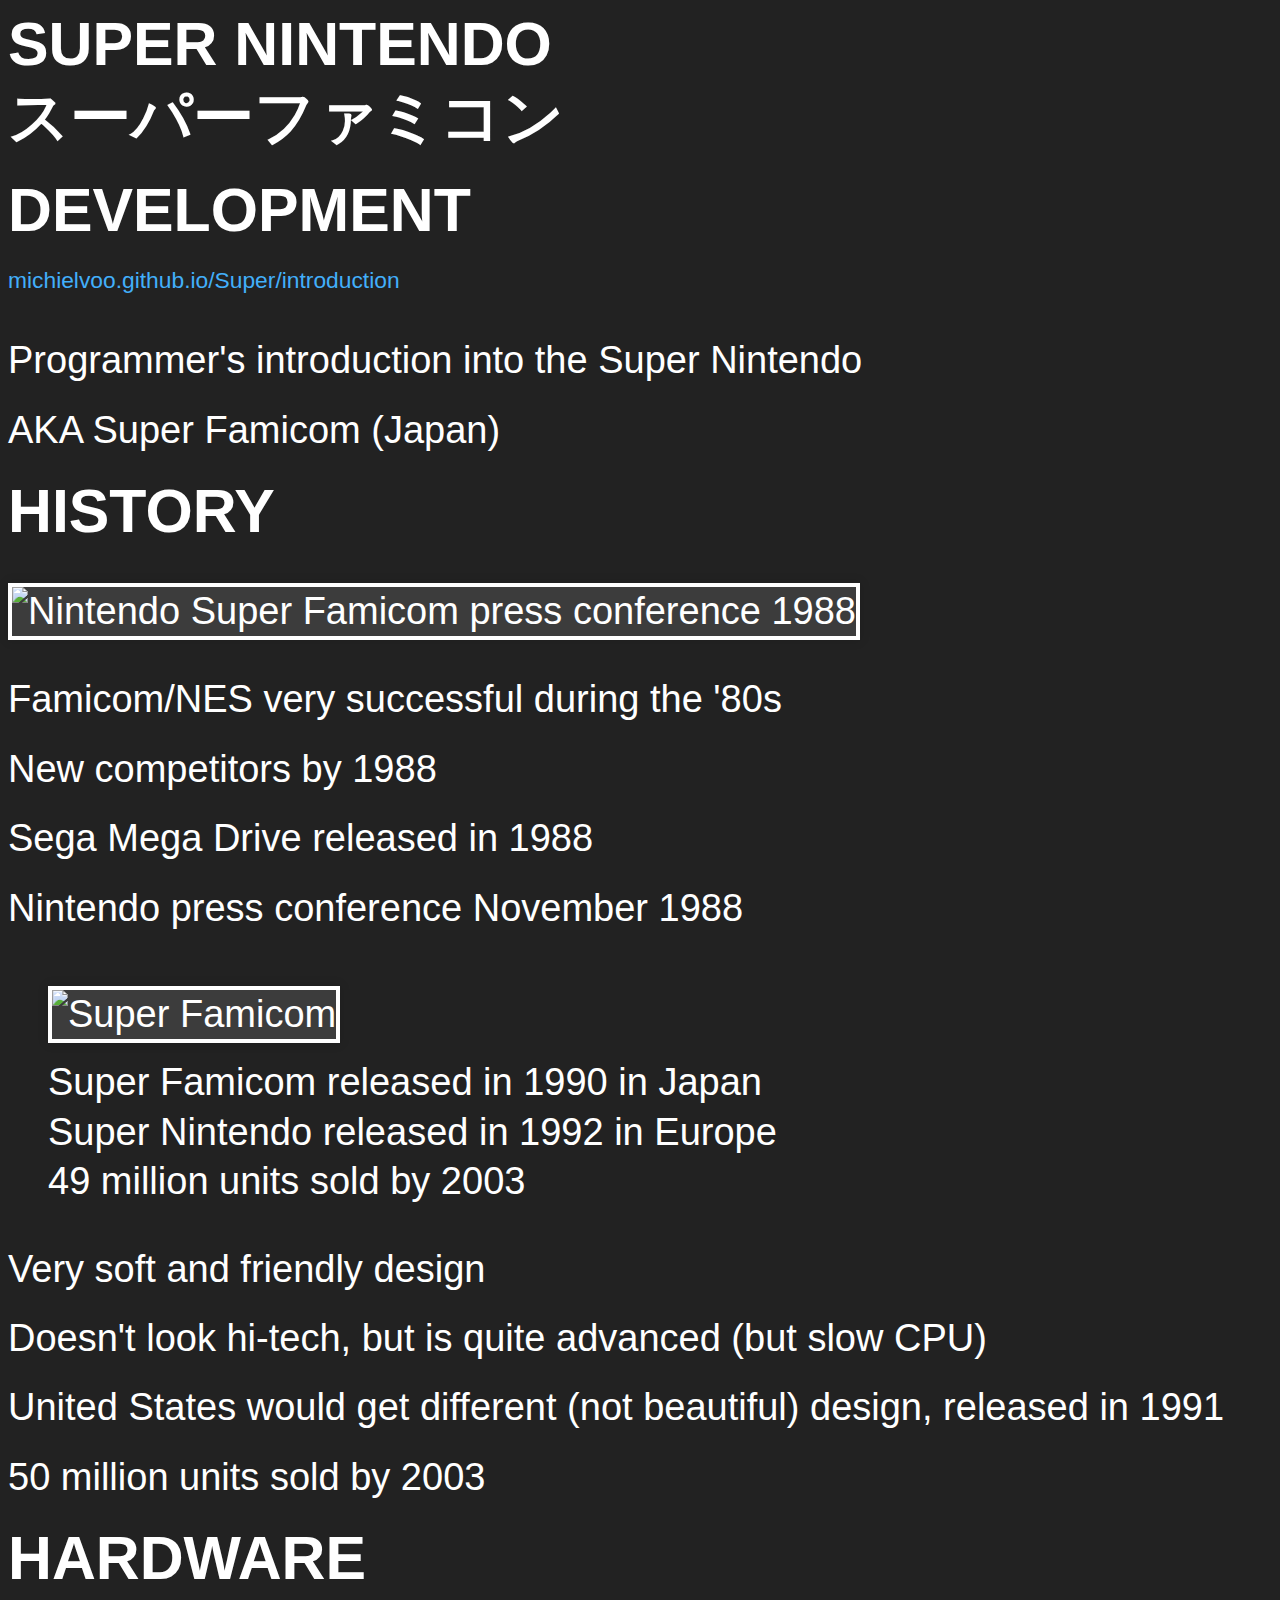
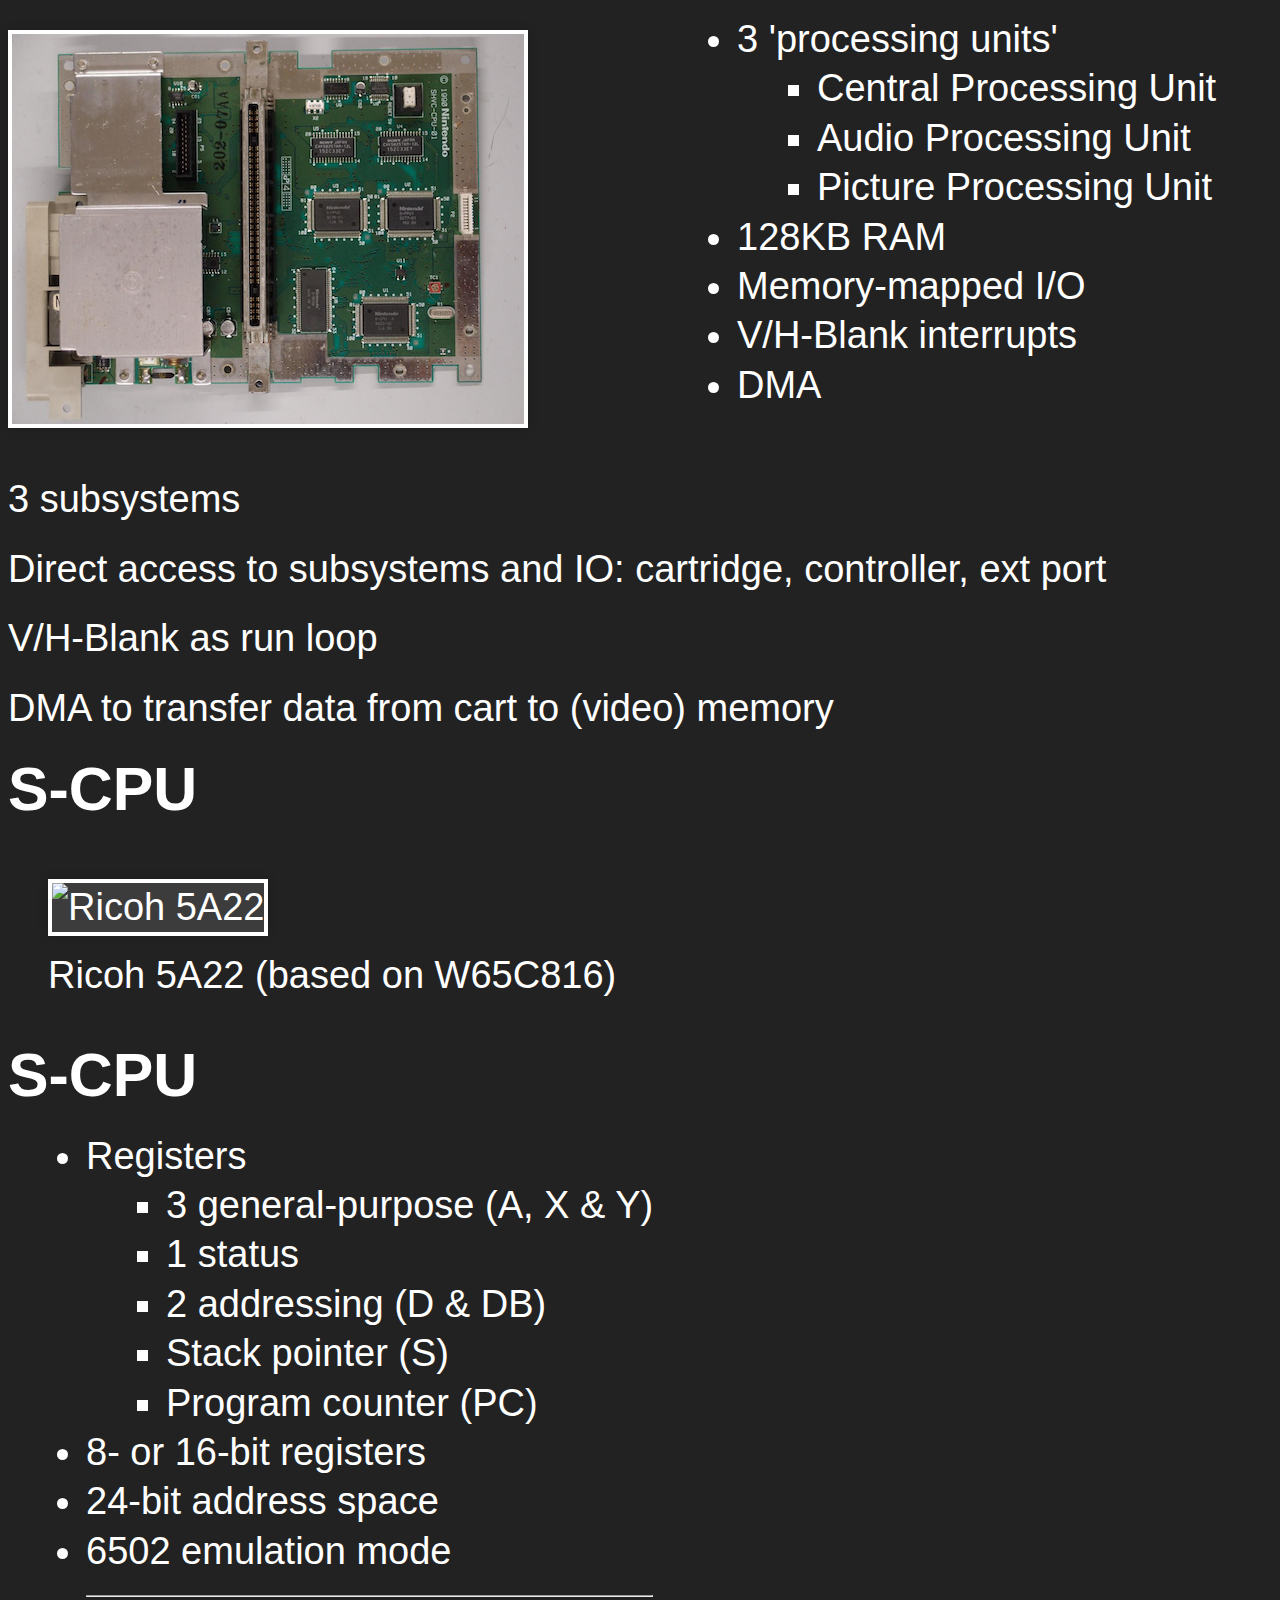
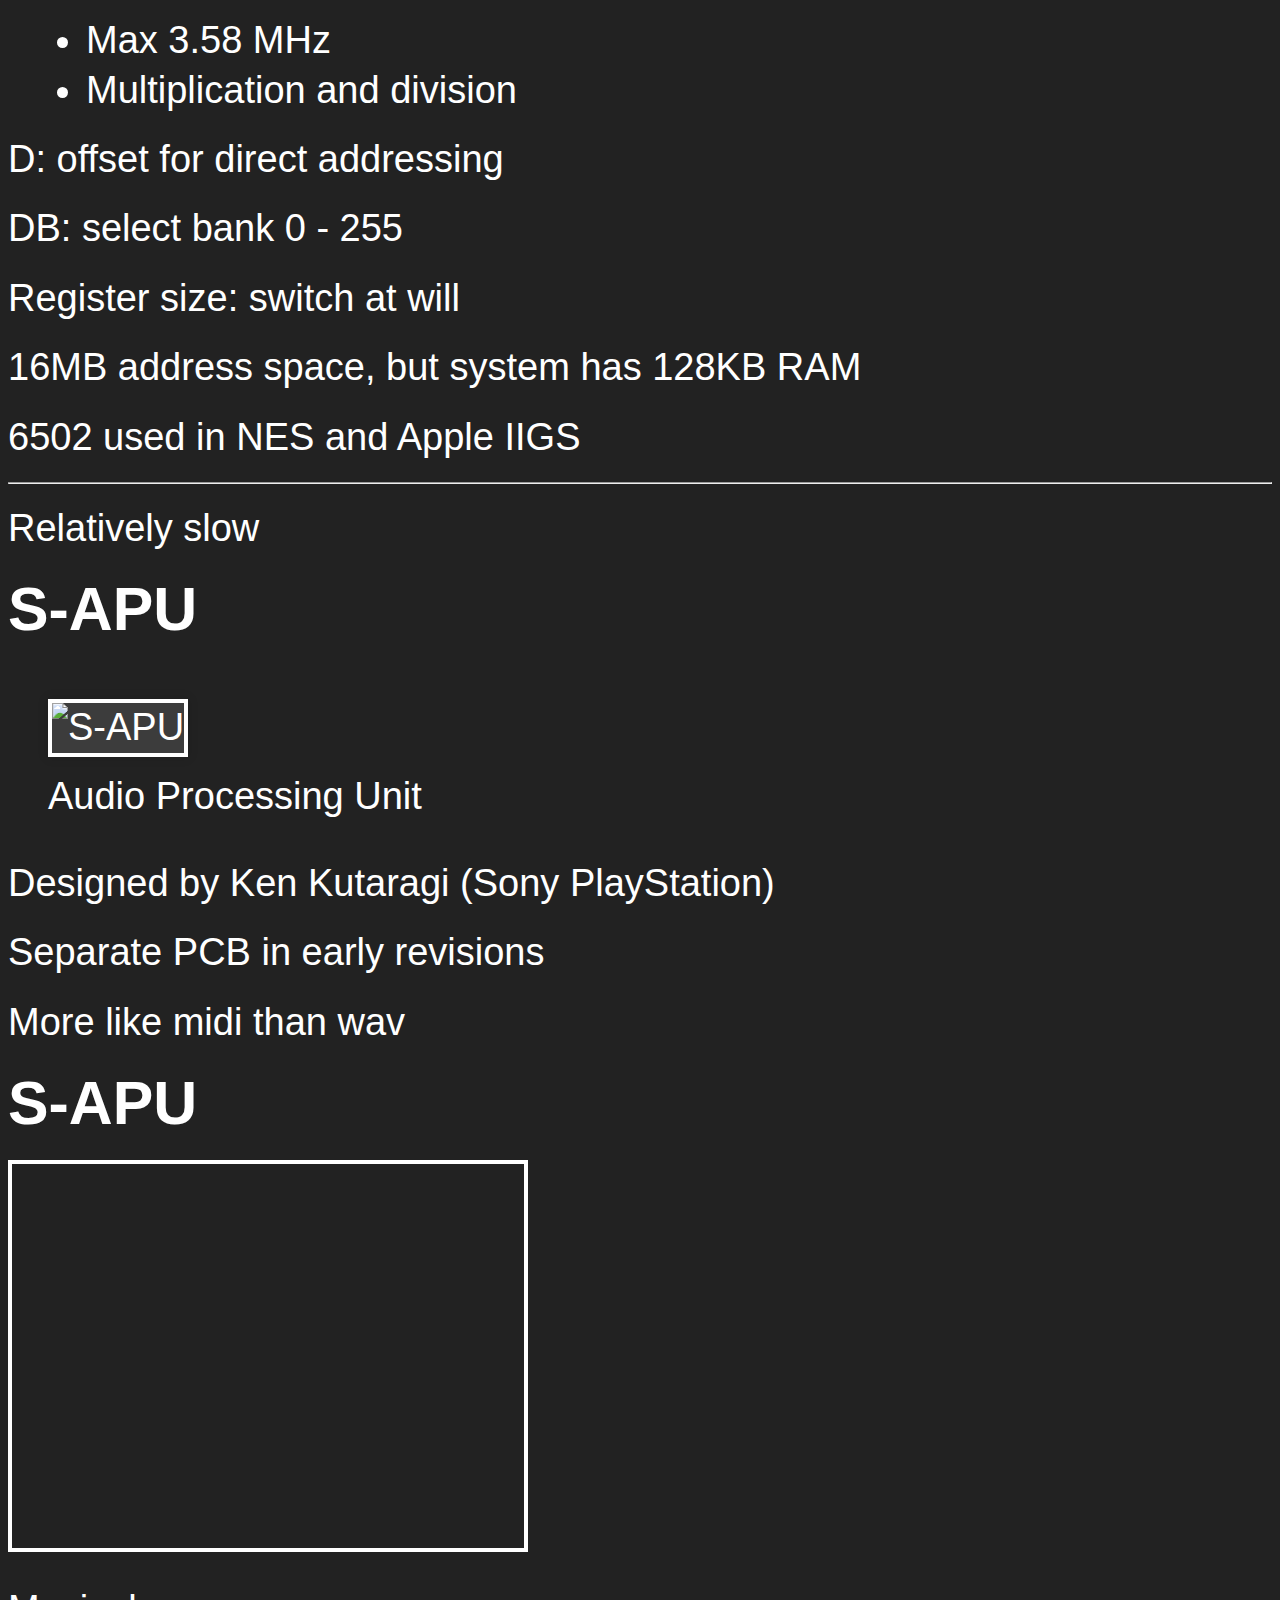
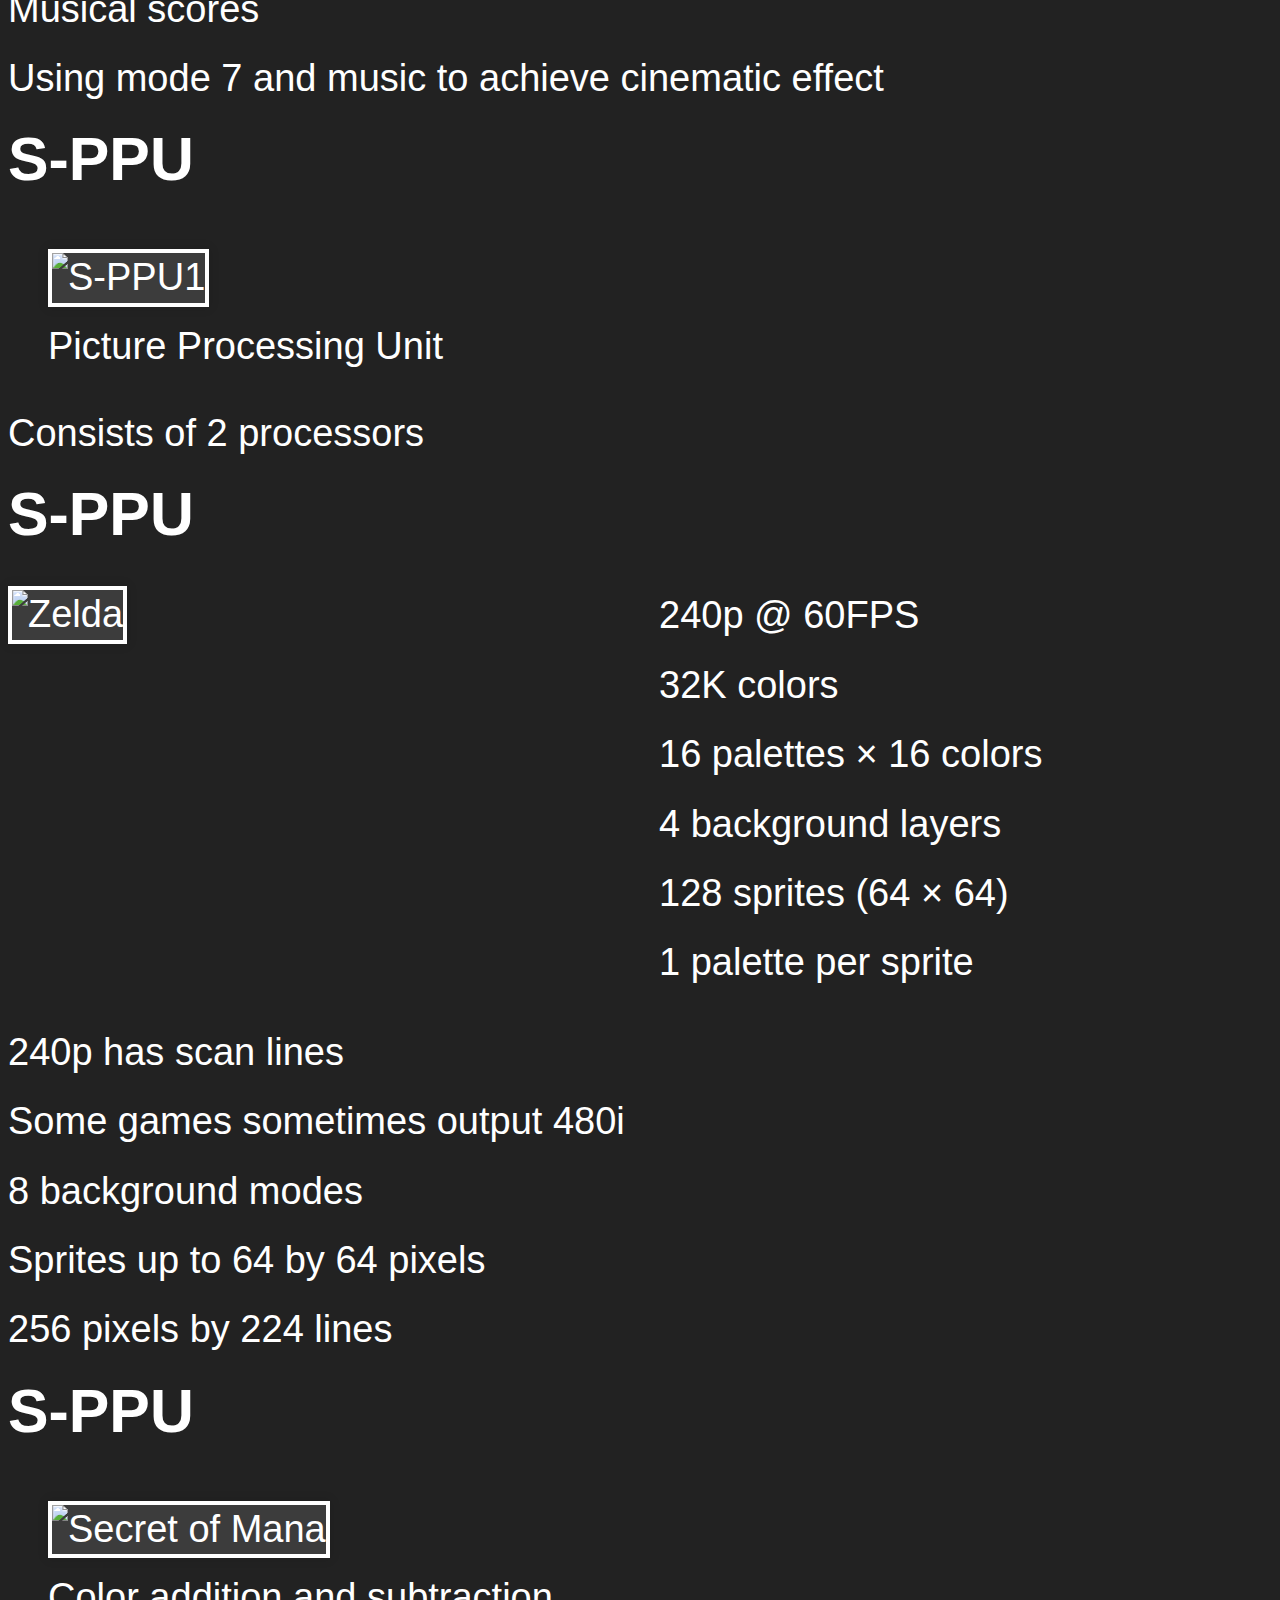
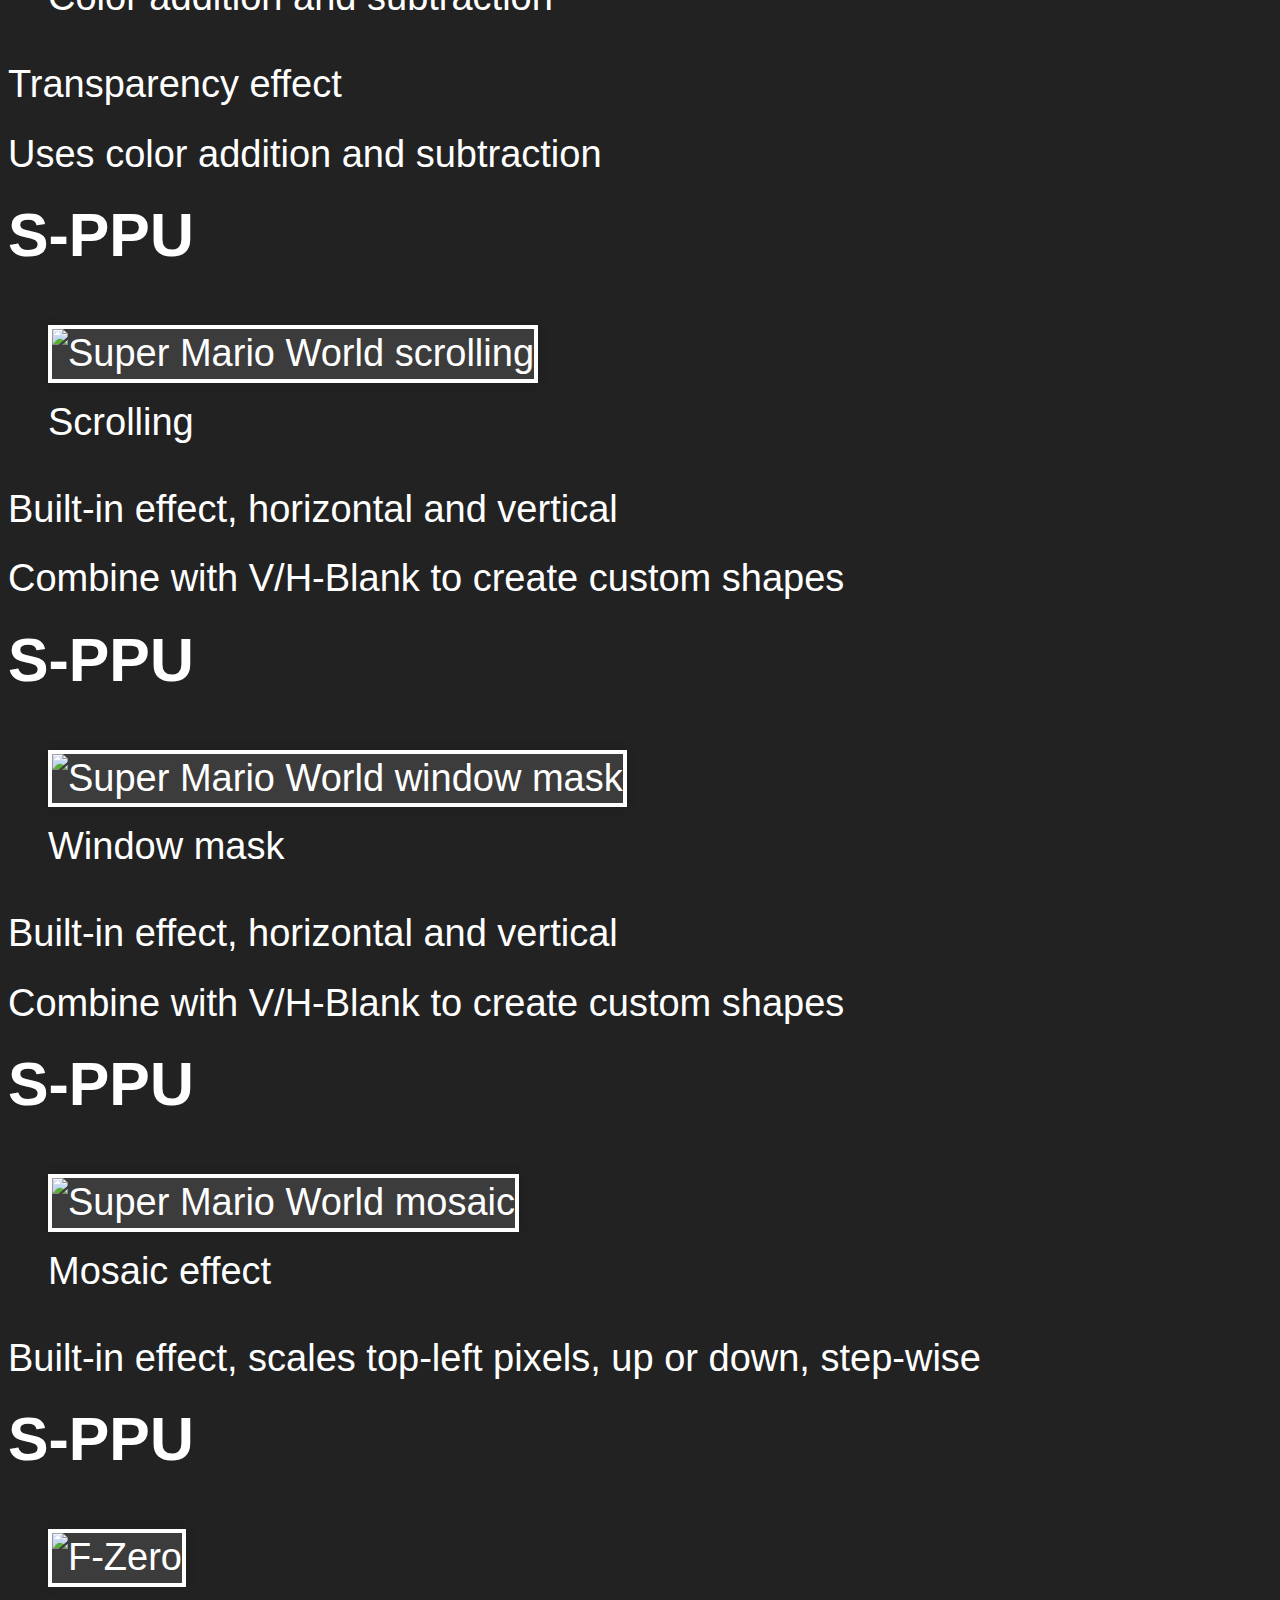
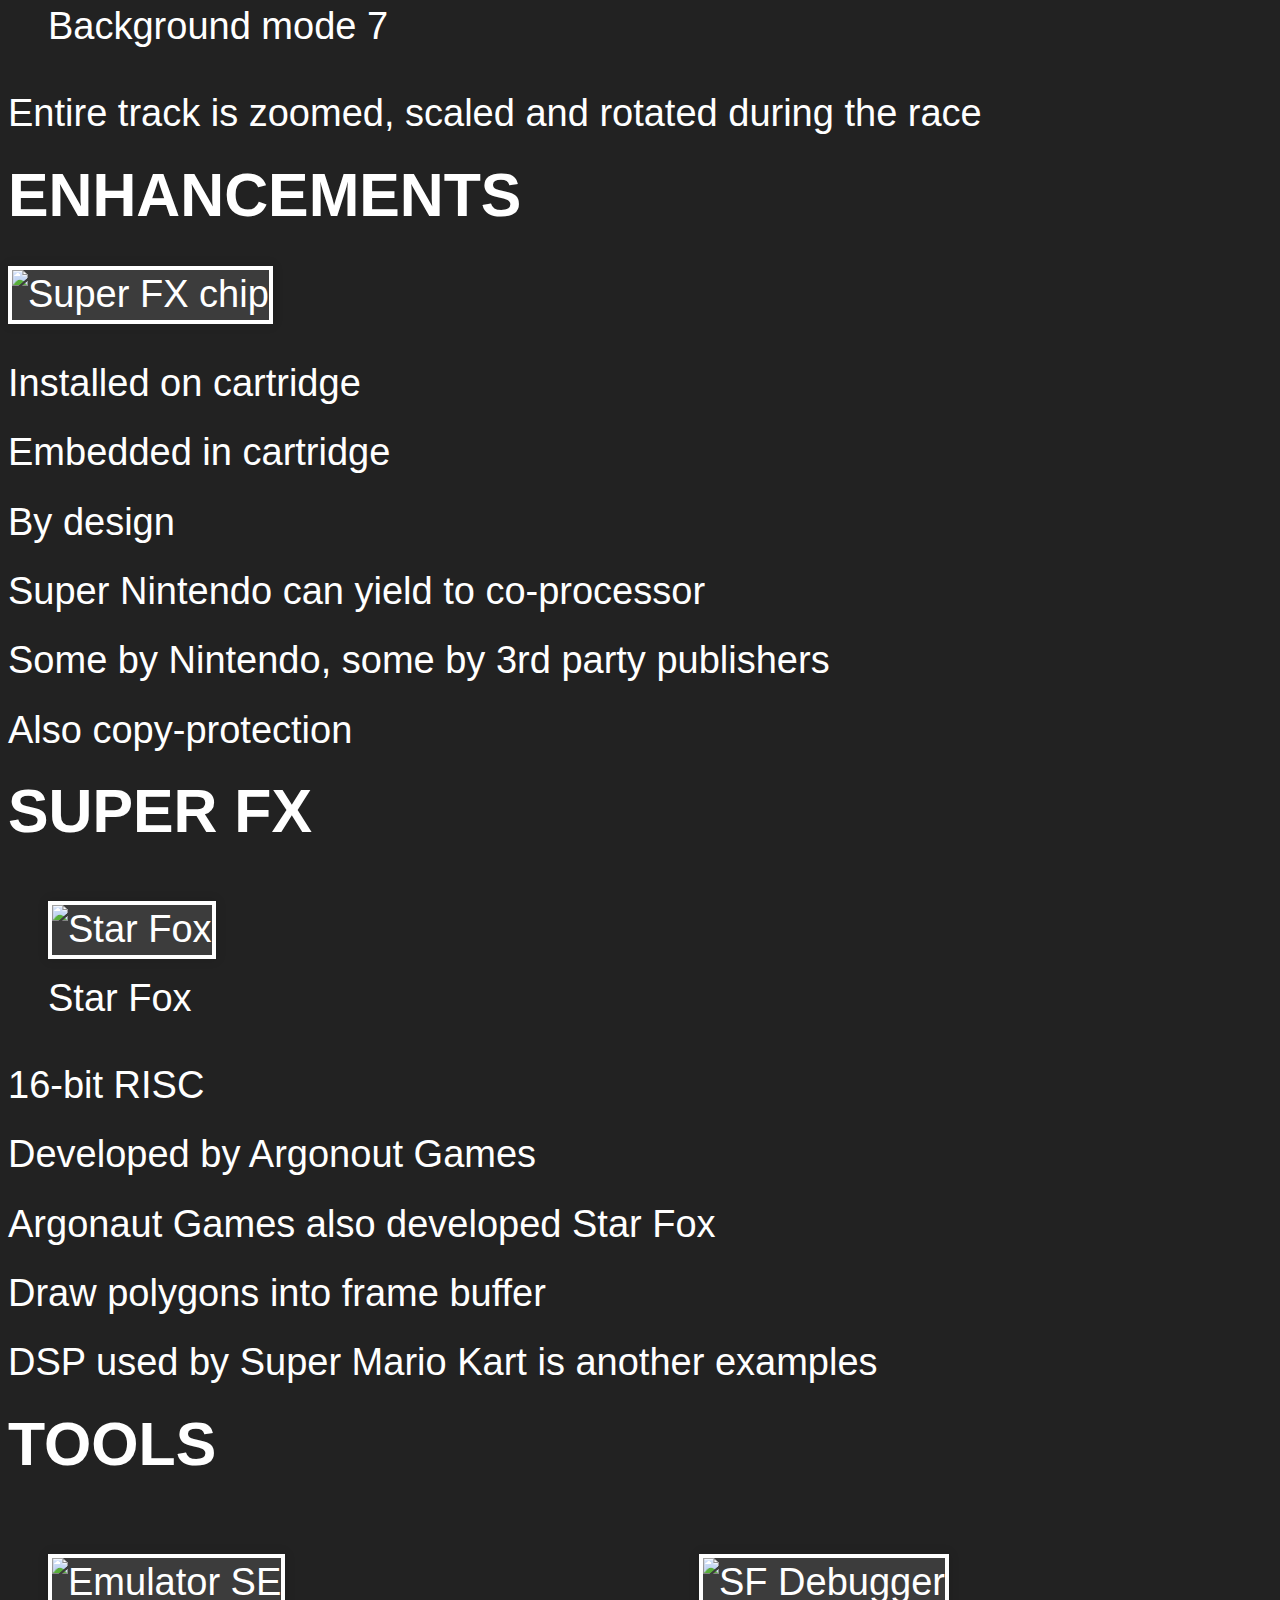
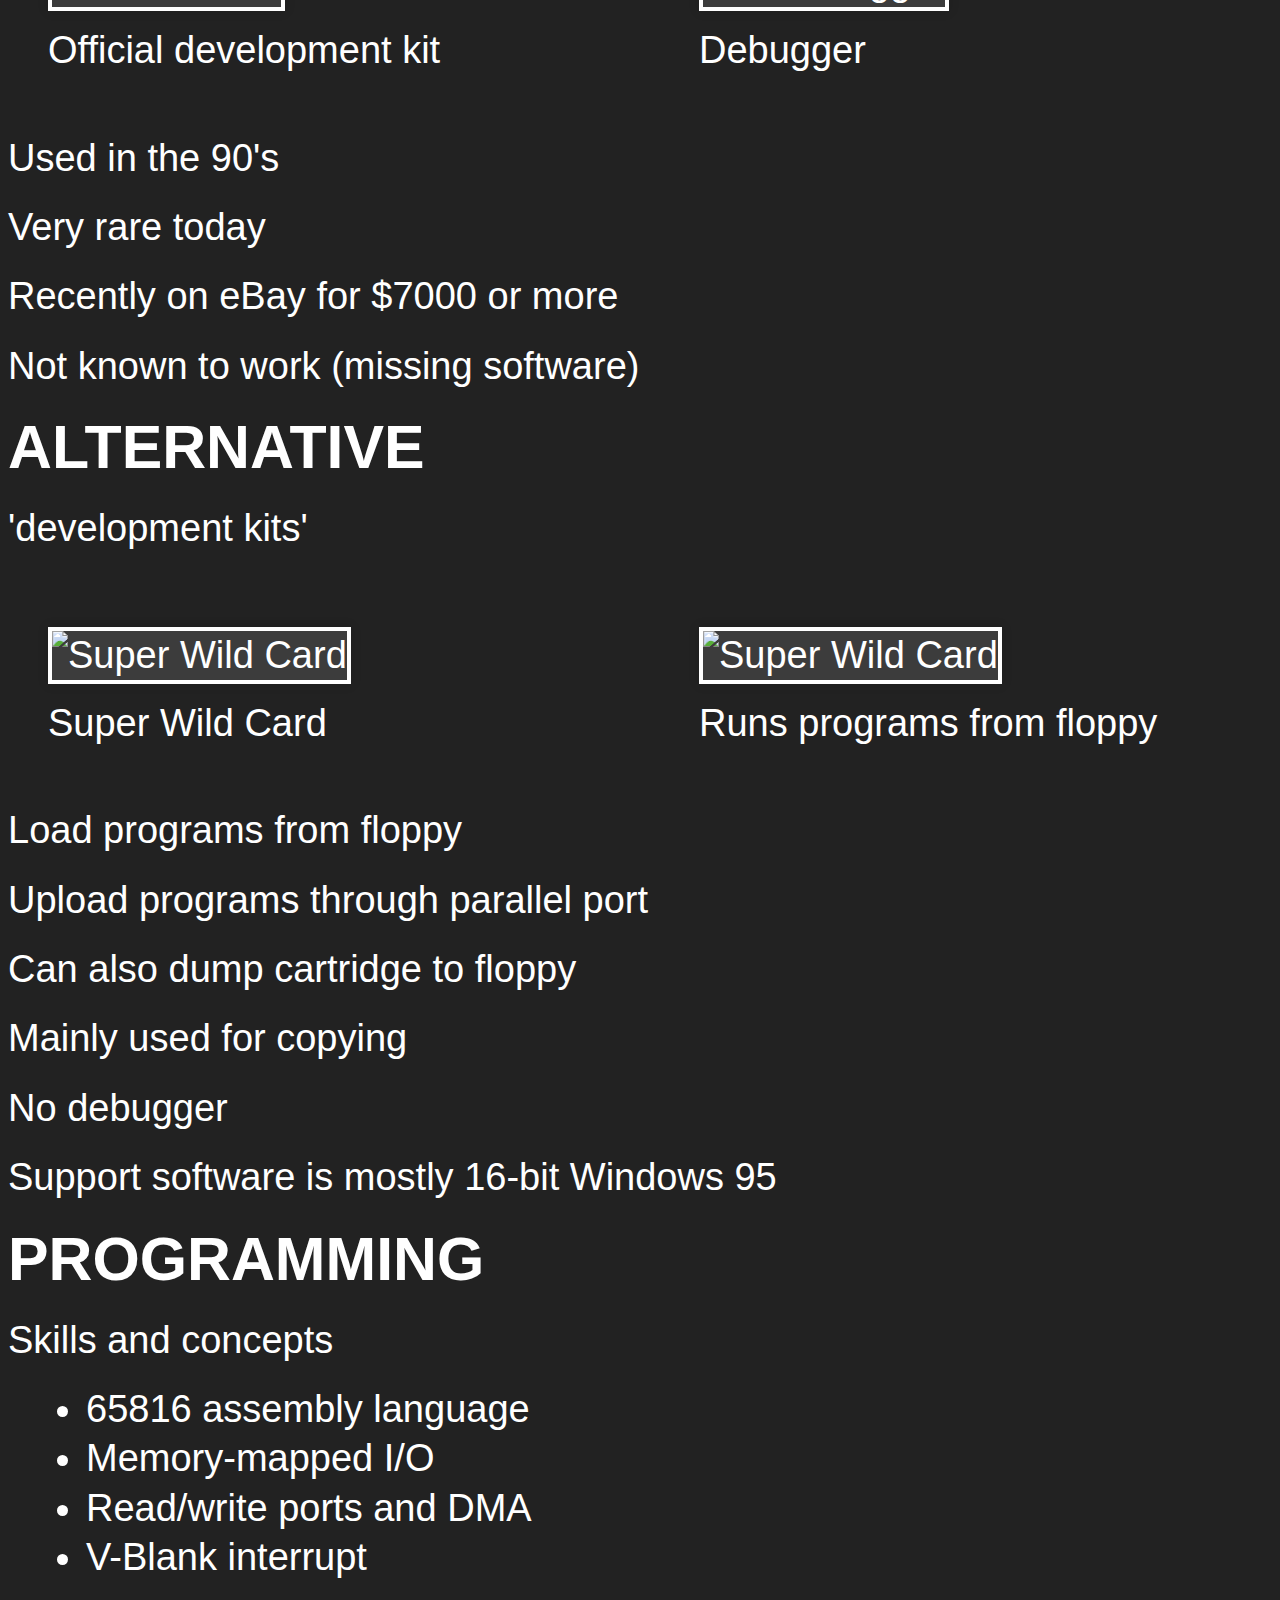
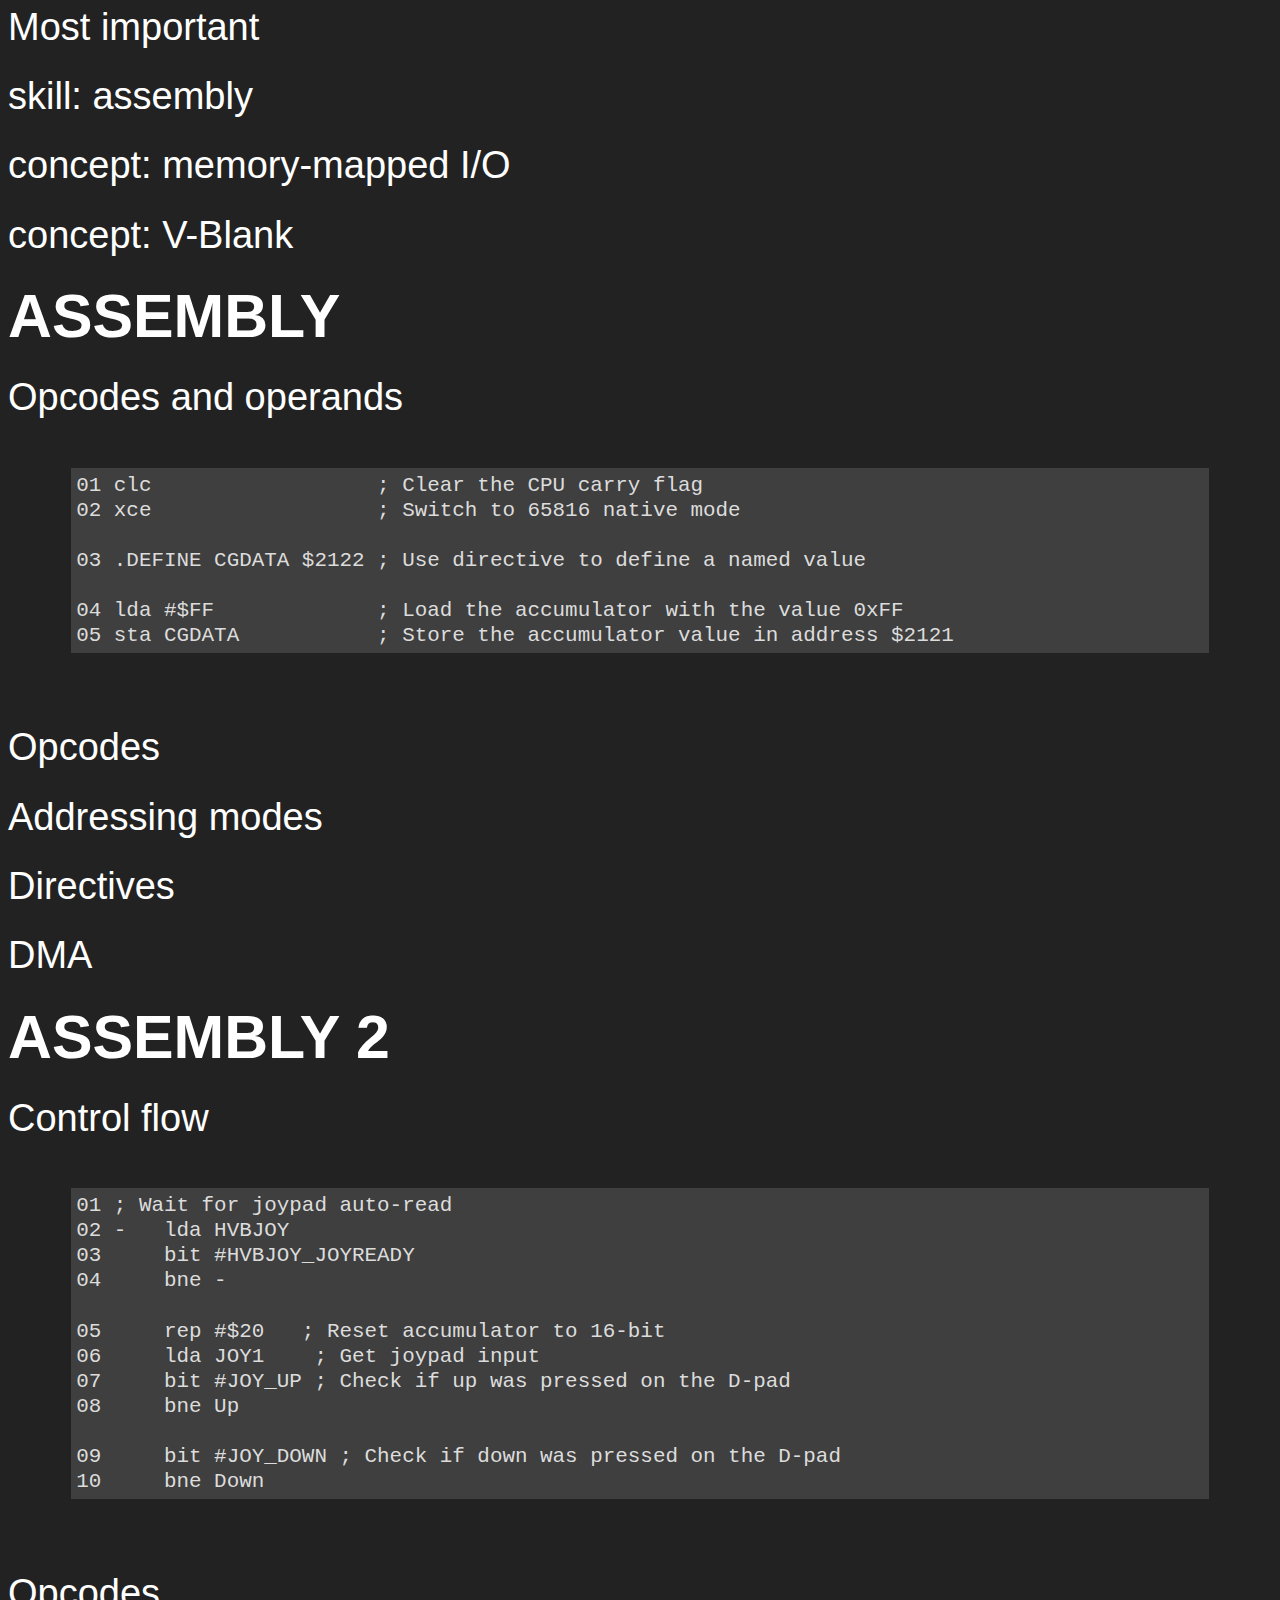
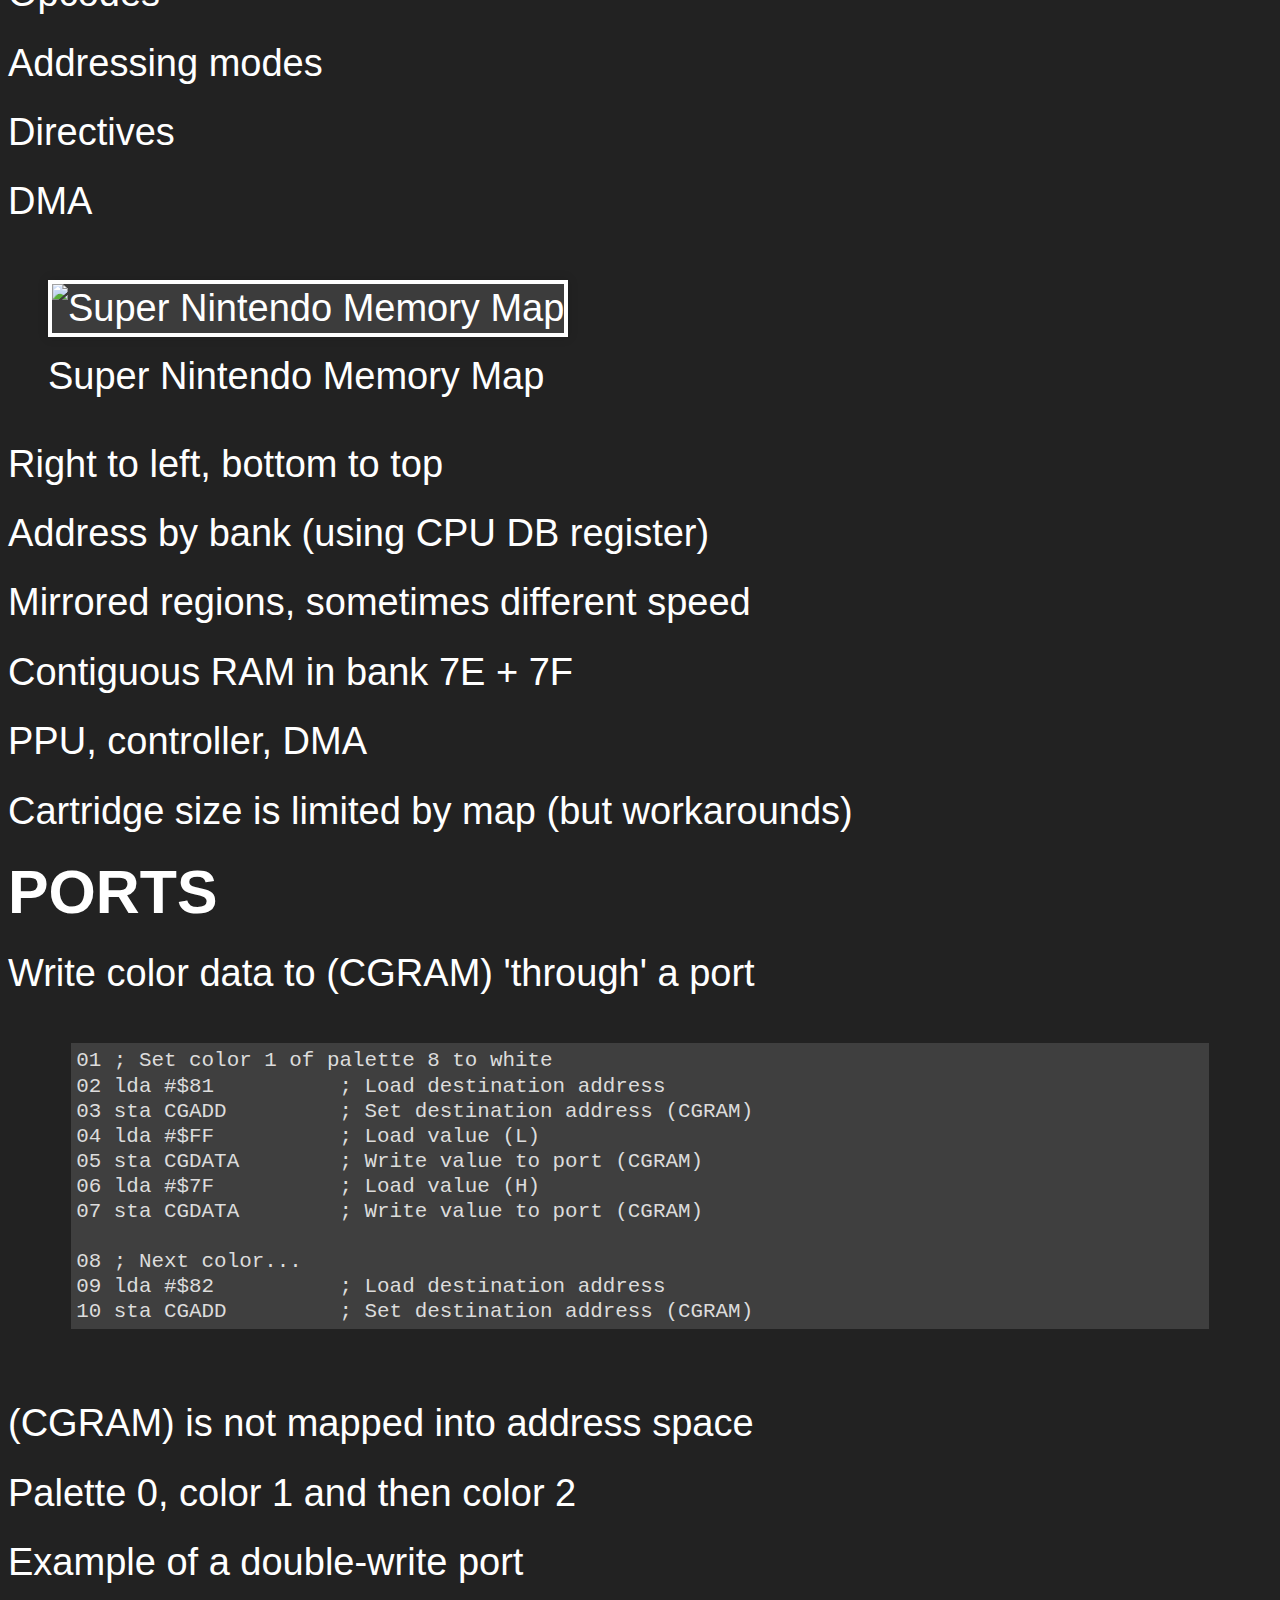
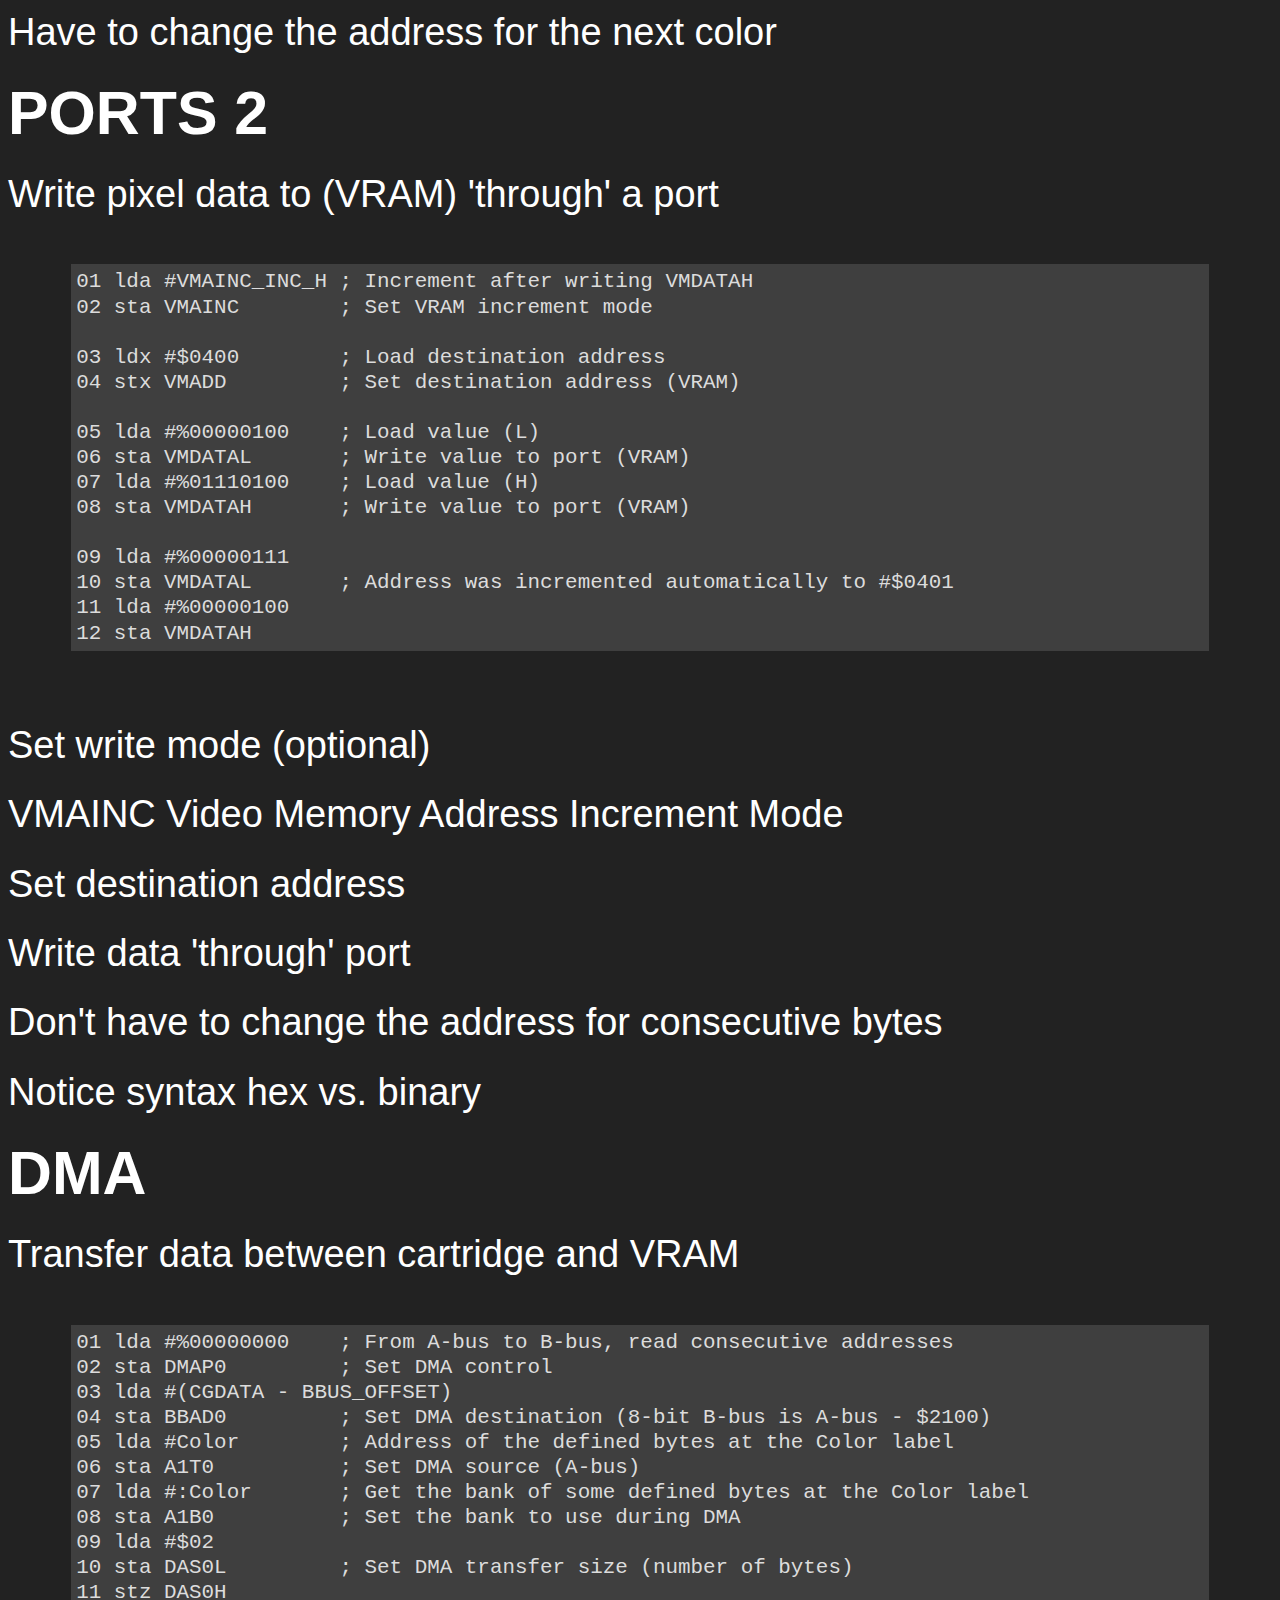
==== commit ffb4d2dd: "Update links to repository" ====
--- a/introduction/index.html
+++ b/introduction/index.html
@@ -16,7 +16,7 @@
                     </h2>
                     <h2>Development</h2>
                     <p><small>
-                            <a href="https://michielvoo.github.io/SNES/introduction">michielvoo.github.io/SNES/introduction</a>
+                            <a href="https://michielvoo.github.io/Super/introduction">michielvoo.github.io/Super/introduction</a>
                         </small>
                     </p>
                     <aside class="notes">
@@ -43,18 +43,15 @@
                                 alt="Super Famicom" />
                             <figcaption>
                                 Super Famicom released in 1990 in Japan<br />
-                                Super Nintendo released in 1992 in Europe</figcaption>
+                                Super Nintendo released in 1992 in Europe<br />
+                                49 million units sold by 2003</figcaption>
                             <!-- Source: http://www.retrotaku.com/wp-content/uploads/2010/11/Super-Famicom-Japan.jpg -->
                         </figure>
                         <aside class="notes">
-                            <p>Famicom/NES very successful during the '80s</p>
-                            <p>New competitors by 1988</p>
-                            <p>Sega Mega Drive released in 1988</p>
-                            <p>Nintendo press conference November 1988</p>
                             <p>Very soft and friendly design</p>
                             <p>Doesn't look hi-tech, but is quite advanced (but slow CPU)</p>
-                            <p>Ext port moved to bottom</p>
                             <p>United States would get different (not beautiful) design, released in 1991</p>
+                            <p>50 million units sold by 2003</p>
                         </aside>
                     </section>
                     <!-- /History -->
@@ -68,7 +65,7 @@
                         </div>
                         <div class="last column" style="width: 50%; text-align: left; padding-left: 1em;">
                             <ul>
-                                <li>3 'processing units'
+                                <li class="fragment">3 'processing units'
                                     <ul>
                                         <li class="fragment">Central Processing Unit</li>
                                         <li class="fragment">Audio Processing Unit</li>
@@ -104,12 +101,12 @@
                         <h2>S-CPU</h2>
                         <ul>
                             <li class="fragment">Registers
-                                <ul>
-                                    <li class="fragment">3 general-purpose (A, X & Y)</li>
-                                    <li class="fragment">1 status</li>
-                                    <li class="fragment">2 addressing (D 0-offset and DB bank)</li>
-                                    <li class="fragment">Stack pointer (S)</li>
-                                    <li class="fragment">Program counter (PC)</li>
+                                <ul class="fragment">
+                                    <li>3 general-purpose (A, X & Y)</li>
+                                    <li>1 status</li>
+                                    <li>2 addressing (D & DB)</li>
+                                    <li>Stack pointer (S)</li>
+                                    <li>Program counter (PC)</li>
                                 </ul>
                             </li>
                             <li class="fragment">8- or 16-bit registers</li>
@@ -120,8 +117,8 @@
                         </ul>
                         <aside class="notes">
                             <p>D: offset for direct addressing</p>
-                            <p>B: select bank 0 - 255</p>
-                            <p>Register size switch at will</p>
+                            <p>DB: select bank 0 - 255</p>
+                            <p>Register size: switch at will</p>
                             <p>16MB address space, but system has 128KB RAM</p>
                             <p>6502 used in NES and Apple IIGS</p>
                             <hr />
@@ -148,6 +145,7 @@
                         </aside>
                     </section>
                     <section>
+                        <h2>S-APU</h2>
                         <iframe width="512" height="384" src="https://www.youtube.com/embed/RDMWp1oLoA0?start=220" frameborder="0"></iframe>
                         <p>Musical scores</p>
                         <aside class="notes">
@@ -172,6 +170,7 @@
                         </aside>
                     </section>
                     <section>
+                        <h2>S-PPU</h2>
                         <div class="layout" style="display: flex">
                             <div class="first column" style="width: 50%">
                                 <img src="images/super-mario-world.png"
@@ -180,7 +179,7 @@
                                 <!-- Source: http://www.ign.com/boards/threads/favourite-views-in-the-series.454221187/ -->
                             </div>
                             <div class="last column" style="width: 50%; text-align: left; padding-left: 1em;">
-                                <p>240p @ 60FPS</p>
+                                <p class="fragment">240p @ 60FPS</p>
                                 <p class="fragment">32K colors</p>
                                 <p class="fragment">16 palettes &times; 16 colors</p>
                                 <p class="fragment">4 background layers</p>
@@ -189,13 +188,15 @@
                             </div>
                         </div>
                         <aside class="notes">
+                            <p>240p has scan lines</p>
+                            <p>Some games sometimes output 480i</p>
                             <p>8 background modes</p>
                             <p>Sprites up to 64 by 64 pixels</p>
                             <p>256 pixels by 224 lines</p>
                         </aside>
                     </section>
-
-                    <section>
+                    <section>
+                        <h2>S-PPU</h2>
                         <figure>
                             <img src="images/super-mario-world-transparency.png"
                                 alt="Secret of Mana"
@@ -209,6 +210,7 @@
                         </aside>
                     </section>
                     <section>
+                        <h2>S-PPU</h2>
                         <figure>
                             <img src="images/super-mario-world-flying.gif"
                                 alt="Super Mario World scrolling"
@@ -222,6 +224,7 @@
                         </aside>
                     </section>
                     <section>
+                        <h2>S-PPU</h2>
                         <figure>
                             <img src="images/super-mario-world-window-mask.gif"
                                 alt="Super Mario World window mask"
@@ -235,6 +238,7 @@
                         </aside>
                     </section>
                     <section>
+                        <h2>S-PPU</h2>
                         <figure>
                             <img src="images/super-mario-world-mosaic.gif"
                                 alt="Super Mario World mosaic"
@@ -247,6 +251,7 @@
                         </aside>
                     </section>
                     <section>
+                        <h2>S-PPU</h2>
                         <figure>
                             <img src="images/super-mario-world-bowser-mode-7.gif"
                                 alt="F-Zero"
@@ -277,11 +282,12 @@
                         </aside>
                     </section>
                     <section>
+                        <h2>Super FX</h2>
                         <figure>
                             <img src="images/star-fox.gif"
                                 alt="Star Fox"
                                 width="512" />
-                            <figcaption>Super FX</figcaption>
+                            <figcaption>Star Fox</figcaption>
                             <!-- Source: https://giphy.com/gifs/video-games-nintendo-snes-67c6xTeKCxXqM -->
                         </figure>
                         <aside class="notes">
@@ -308,7 +314,7 @@
                                     <!-- Source: ? -->
                                 </figure>
                             </div>
-                            <div class="last column" style="width: 50%; text-align: left; padding-left: 1em;">
+                            <div class="last column" style="width: 50%; padding-left: 1em;">
                                 <figure>
                                     <img src="images/sf-debugger.jpg"
                                         alt="SF Debugger"
@@ -326,22 +332,38 @@
                         </aside>
                     </section>
                     <section>
-                        <h2>Alternatives</h2>
-                        <figure>
-                            <img src="images/super-wild-card-dx.jpg"
-                                alt="Super Wild Card DX"
-                                width="512" />
-                            <figcaption>Un-official 'development kit'</figcaption>
-                            <!-- Source: ? -->
-                        </figure>
+                        <h2>Alternative</h2>
+                        <p>'development kits'</p>
+                        <div class="layout" style="display: flex">
+                            <div class="first column" style="width: 50%">
+                                <figure>
+                                    <img src="images/super-wild-card-dx.jpg"
+                                        alt="Super Wild Card"
+                                        height="384" />
+                                    <figcaption>Super Wild Card</figcaption>
+                                    <!-- Source: ? -->
+                                </figure>
+                            </div>
+                            <div class="last column" style="width: 50%; padding-left: 1em;">
+                                <figure>
+                                    <img src="images/super-wild-card-screen.gif"
+                                        alt="Super Wild Card"
+                                        height="384" />
+                                    <figcaption>Runs programs from floppy</figcaption>
+                                    <!-- Source: ? -->
+                                </figure>
+                            </div>
+                        </div>
                         <aside class="notes">
                             <p>Load programs from floppy</p>
                             <p>Upload programs through parallel port</p>
                             <p>Can also dump cartridge to floppy</p>
                             <p>Mainly used for copying</p>
+                            <p>No debugger</p>
                             <p>Support software is mostly 16-bit Windows 95</p>
                         </aside>
                     </section>
+                    <!-- /Enhancements -->
                 </section>
 
                 <section>
@@ -521,20 +543,41 @@
                             <p>Some time before next screen is rendered</p>
                         </aside>
                     </section>
-                </section>
-
-                <section>
+                    <!-- /Programming -->
+                </section>
+
+                <section>
+                    <section>
+                        <h2>Programming 2</h2>
+                        <p>Using PPU features</p>
+                        <ul>
+                            <li class="fragment">Colors</li>
+                            <li class="fragment">Tiles</li>
+                            <li class="fragment">Sprites</li>
+                            <li class="fragment">Backgrounds</li>
+                        </ul>
+                    </section>
+                    <section>
+                        <h2>Colors</h2>
+                        <ul>
+                            <li>Stored CGRAM (256 × 15bits)</li>
+                            <li>16 palettes</li>
+                            <li>16 colors per palette</li>
+                        </ul>
+                    </section>
                     <section>
                         <h2>Tiles</h2>
                         <ul>
                             <li>Used for backgrounds and sprites</li>
-                            <li>Stored in VRAM as 'characters'</li>
-                            <li>8 by 8 planar bitmaps</li>
-                        </ul>
-                    </section>
-                    <section>
-                        <h2>Planar bitmaps</h2>
-                        <ul>
+                            <li>Stored in VRAM (64KB) as 'characters'</li>
+                            <li>Planar bitmaps</li>
+                            <li>8 by 8 pixels</li>
+                        </ul>
+                    </section>
+                    <section>
+                        <h2>Characters</h2>
+                        <ul>
+                            <li>Planar bitmaps</li>
                             <li>2, 4 or 8 planes (layers)</li>
                             <li>1 or 0 from each separate plane is combined</li>
                             <li>Resulting value determines color</li>
@@ -555,7 +598,7 @@
                     </section>
                     <section>
                         <h2>Sprites</h2>
-                        <p>Metadata for each sprite is stored in a table</p>
+                        <p>Metadata for each sprite is stored in a OAM (544 bytes)</p>
                         <ul>
                             <li>X-coordinate</li>
                             <li>Y-coordinate</li>
@@ -598,8 +641,8 @@
                 <section>
                     <h2>Links</h2>
                     <ul>
-                        <li><a href="https://github.com/michielvoo/SNES/tree/master/examples" target="_blank">Examples</a></li>
-                        <li><a href="https://github.com/michielvoo/SNES/wiki" target="_blank">Documentation</a></li>
+                        <li><a href="https://github.com/michielvoo/Super/tree/master/examples" target="_blank">Examples</a></li>
+                        <li><a href="https://github.com/michielvoo/Super/wiki" target="_blank">Documentation</a></li>
                         <li><a href="https://github.com/vhelin/wla-dx">WLA-DX assembler</a></li>
                         <li><a href="http://byuu.org/emulation/higan/">Higan</a> (emulator)</li>
                         <li><a href="http://openemu.org/">OpenEMU</a> (emulator host)</li>
